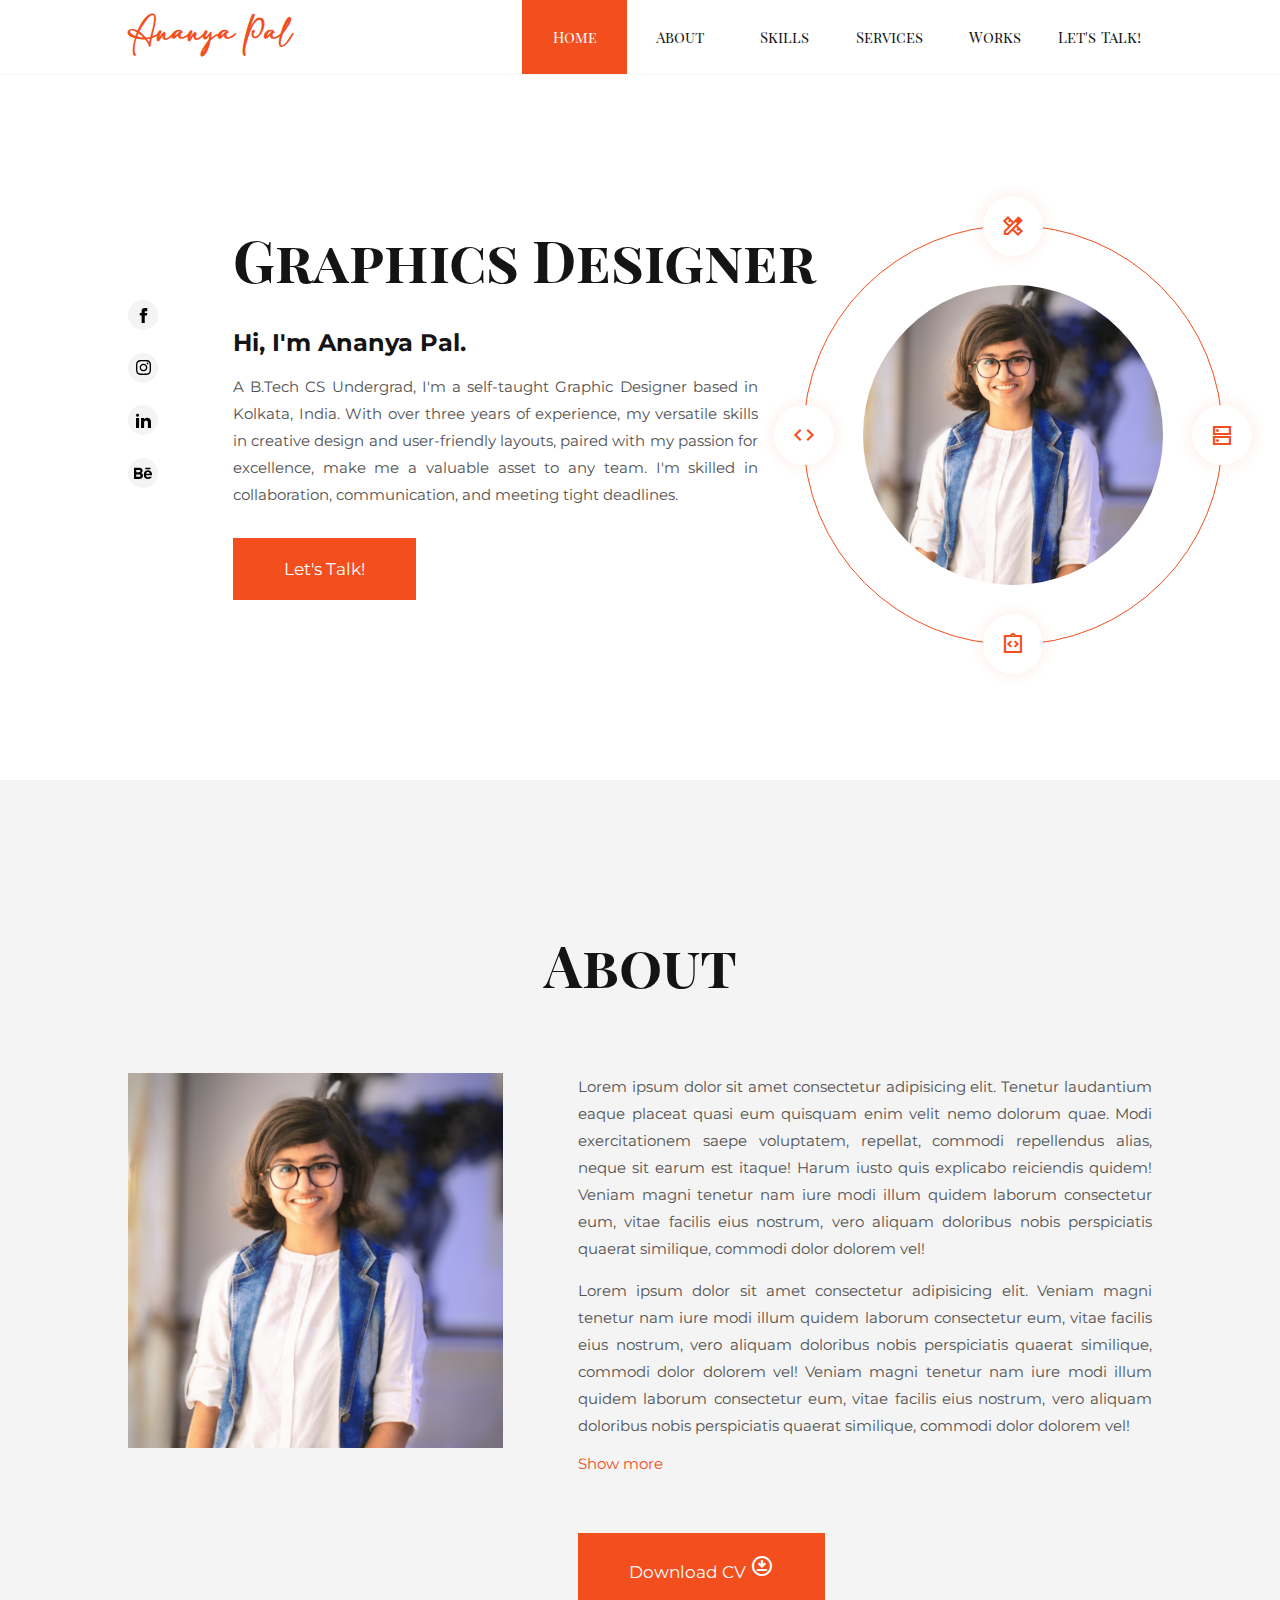
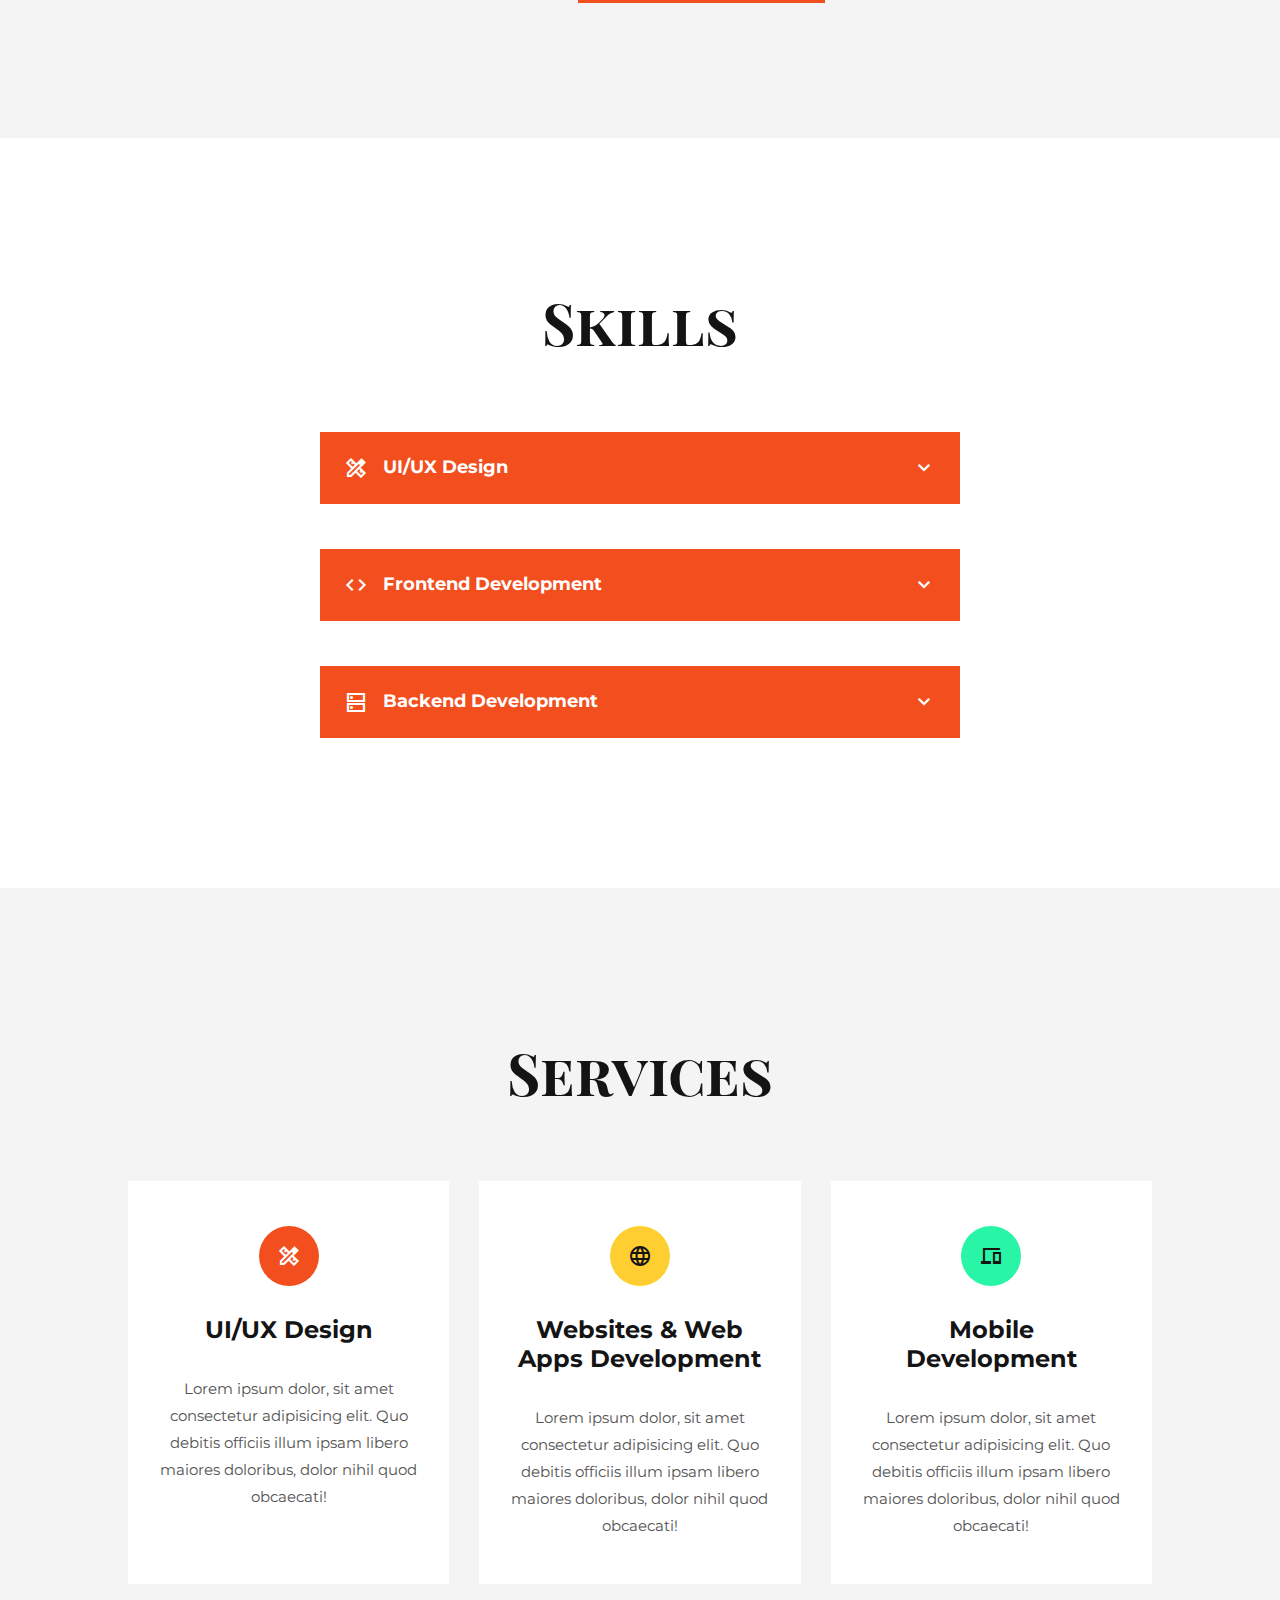
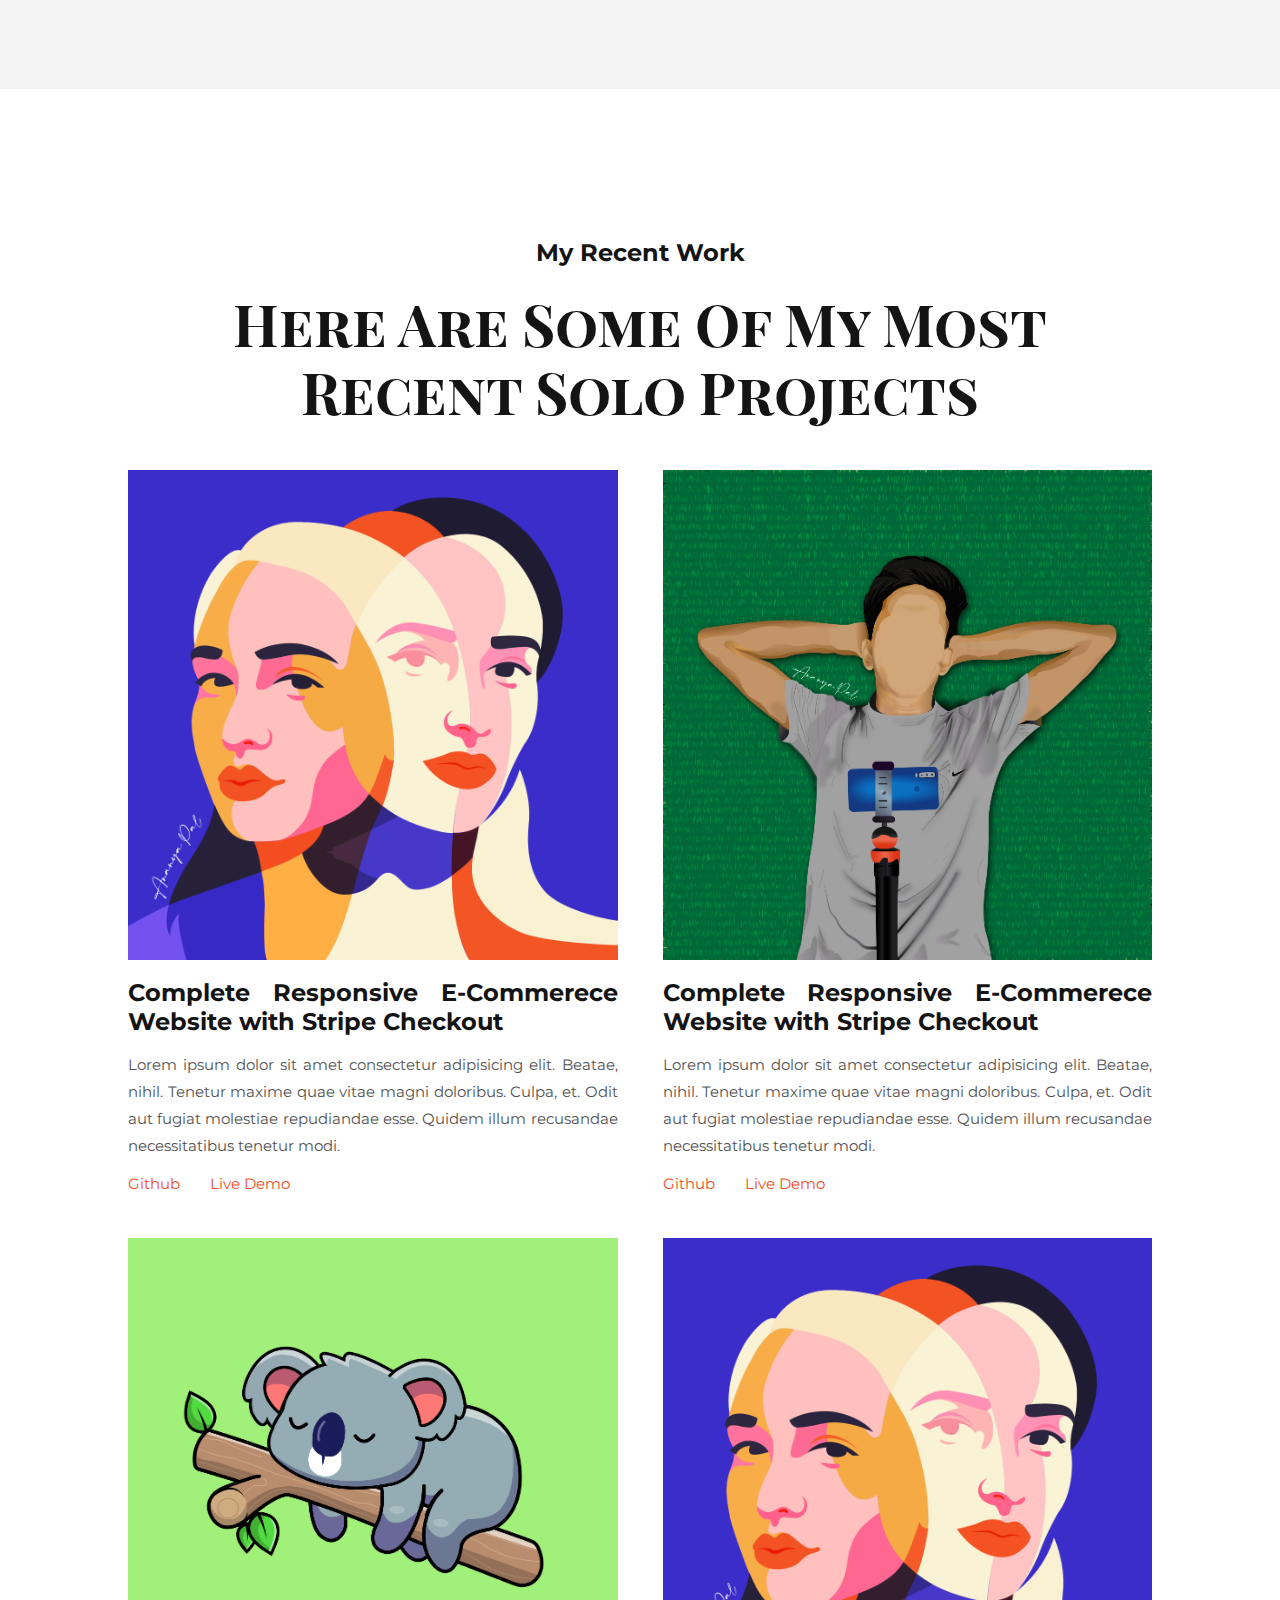
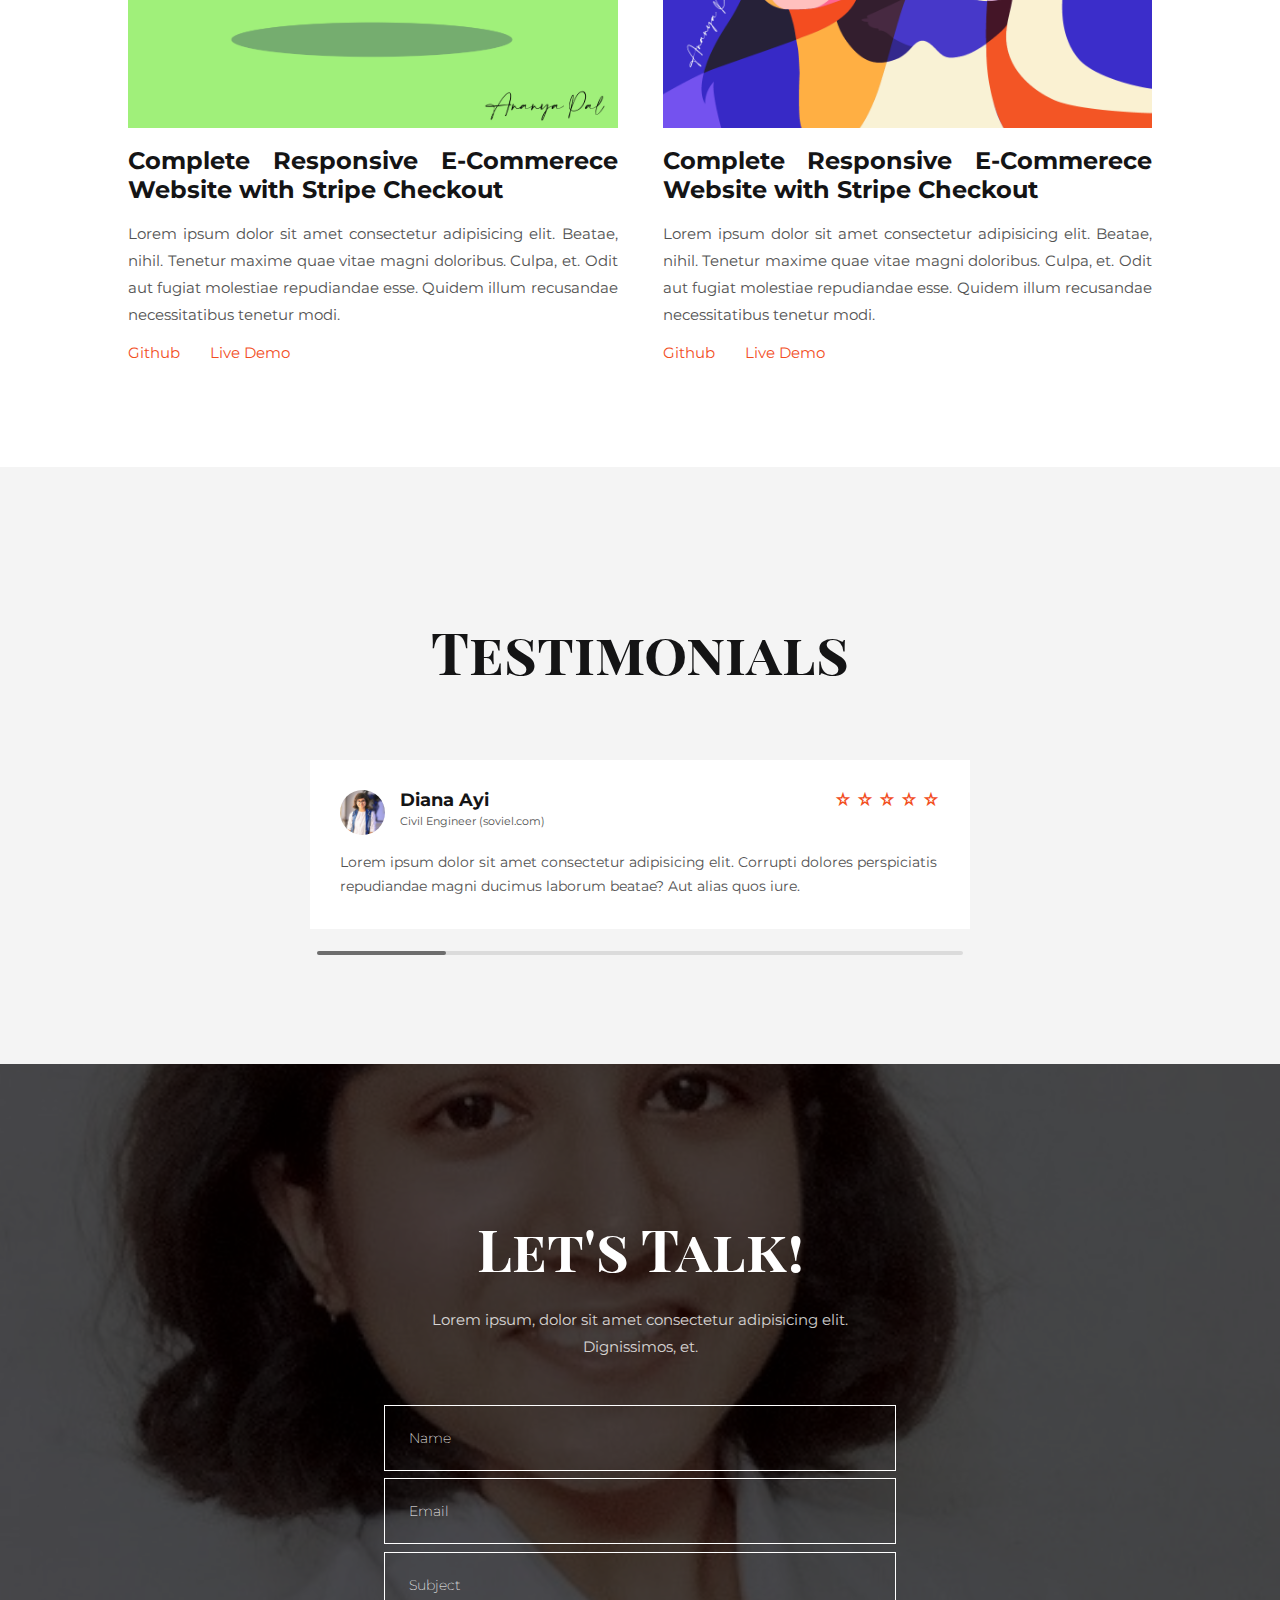
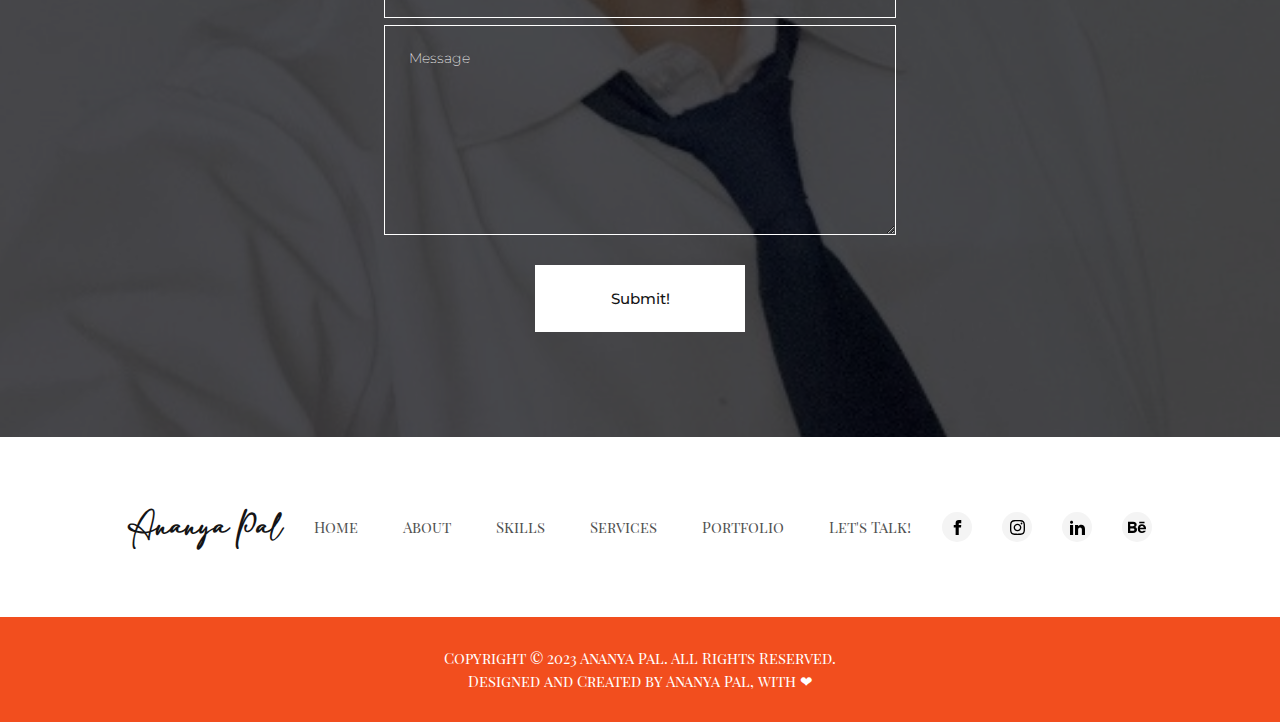
==== index.html @ 5e3df3e2 "GN!!" ====
<!DOCTYPE html>
<html lang="en">
<head>

    <!-- ICONSCOUT CDN -->
    <link rel="stylesheet" href="https://unicons.iconscout.com/release-pro/v4.0.0/css/solid.css"> 

    <meta charset="UTF-8">
    <meta http-equiv="X-UA-Compatible" content="IE=edge">
    <meta name="viewport" content="width=device-width, initial-scale=1.0">
    <title>Ananya Pal - Portfolio</title>

    <!-- MATERIAL ICONS CDN -->
    <link rel="stylesheet" href="https://fonts.googleapis.com/css2?family=Material+Symbols+Sharp" />

    <!-- MONTSERRAT -->
    <link rel="preconnect" href="https://fonts.googleapis.com">
    <link rel="preconnect" href="https://fonts.gstatic.com" crossorigin>
    <link href="https://fonts.googleapis.com/css2?family=Montserrat:wght@100;200;300;400;500;600;700;800;900&family=Playfair+Display+SC:wght@400;700;900&display=swap" rel="stylesheet">

    <!-- STYLESHEET -->
    <link rel="stylesheet" href="./style.css">
    <!-- <link rel="stylesheet" href="./style1.css"> -->

    <!-- Favicons -->
    <link href="./images/AP_logo.png" rel="icon" type="image/x-icon">
    <!--<link rel="icon" href="/AP_logo.svg" type="image/svg+xml">-->
    <!--<link href="AP_logo.png" rel="apple-touch-icon">-->

    <!-- SWIPER JS -->
    <link rel="stylesheet"  href="https://cdn.jsdelivr.net/npm/swiper@9/swiper-bundle.min.css"/>
</head>
<body>
    


    <!-- ================ NAVBAR ================ -->
    <nav>
        <div class="container">
            <a href="#"><h3>Ananya Pal</h3>
                <!--<object data="./Asset 1-1.svg" width="300" height="55" class="logo"> </object>-->
            </a>
            <ul>
                <li><a href="#" class="active">Home</a></li>
                <li><a href="#about">About</a></li>
                <li><a href="#skills">Skills</a></li>
                <li><a href="#services">Services</a></li>
                <li><a href="#portfolio">Works</a></li>
                <li><a href="#contact">Let's Talk!</a></li>
            </ul>
            <button id="menu-btn"><span class="material-symbols-sharp">menu</span></button>
            <button id="close-btn"><span class="material-symbols-sharp">close</span></button>
        </div>
    </nav>
    <!-- ======= END OF NAVBAR ======= -->
    



    <!-- ======= LANDING ======= -->
    <section class="landing">
        <div class="container">
            <div class="socials">
                <a href="https://www.facebook.com/ananya.pal.98871" target="_blank">
                    <svg xmlns="http://www.w3.org/2000/svg" width="15" height="15" viewBox="0 0 24 24"><path d="M9 8h-3v4h3v12h5v-12h3.642l.358-4h-4v-1.667c0-.955.192-1.333 1.115-1.333h2.885v-5h-3.808c-3.596 0-5.192 1.583-5.192 4.615v3.385z"/></svg>
                </a>
                <a href="https://www.instagram.com/aww._.nanya/" target="_blank">
                    <svg xmlns="http://www.w3.org/2000/svg" width="15" height="15" viewBox="0 0 24 24"><path d="M12 2.163c3.204 0 3.584.012 4.85.07 3.252.148 4.771 1.691 4.919 4.919.058 1.265.069 1.645.069 4.849 0 3.205-.012 3.584-.069 4.849-.149 3.225-1.664 4.771-4.919 4.919-1.266.058-1.644.07-4.85.07-3.204 0-3.584-.012-4.849-.07-3.26-.149-4.771-1.699-4.919-4.92-.058-1.265-.07-1.644-.07-4.849 0-3.204.013-3.583.07-4.849.149-3.227 1.664-4.771 4.919-4.919 1.266-.057 1.645-.069 4.849-.069zm0-2.163c-3.259 0-3.667.014-4.947.072-4.358.2-6.78 2.618-6.98 6.98-.059 1.281-.073 1.689-.073 4.948 0 3.259.014 3.668.072 4.948.2 4.358 2.618 6.78 6.98 6.98 1.281.058 1.689.072 4.948.072 3.259 0 3.668-.014 4.948-.072 4.354-.2 6.782-2.618 6.979-6.98.059-1.28.073-1.689.073-4.948 0-3.259-.014-3.667-.072-4.947-.196-4.354-2.617-6.78-6.979-6.98-1.281-.059-1.69-.073-4.949-.073zm0 5.838c-3.403 0-6.162 2.759-6.162 6.162s2.759 6.163 6.162 6.163 6.162-2.759 6.162-6.163c0-3.403-2.759-6.162-6.162-6.162zm0 10.162c-2.209 0-4-1.79-4-4 0-2.209 1.791-4 4-4s4 1.791 4 4c0 2.21-1.791 4-4 4zm6.406-11.845c-.796 0-1.441.645-1.441 1.44s.645 1.44 1.441 1.44c.795 0 1.439-.645 1.439-1.44s-.644-1.44-1.439-1.44z"/></svg>
                </a>
                <a href="https://www.linkedin.com/in/ananya-pal-1206881b8/" target="_blank">
                    <svg xmlns="http://www.w3.org/2000/svg" width="15" height="15" viewBox="0 0 24 24"><path d="M4.98 3.5c0 1.381-1.11 2.5-2.48 2.5s-2.48-1.119-2.48-2.5c0-1.38 1.11-2.5 2.48-2.5s2.48 1.12 2.48 2.5zm.02 4.5h-5v16h5v-16zm7.982 0h-4.968v16h4.969v-8.399c0-4.67 6.029-5.052 6.029 0v8.399h4.988v-10.131c0-7.88-8.922-7.593-11.018-3.714v-2.155z"/></svg>
                </a>
                <a href="https://www.behance.net/ananyapal2002" target="_blank">
                    <svg xmlns="http://www.w3.org/2000/svg" width="18" height="18" viewBox="0 0 24 24"><path d="M22 7h-7v-2h7v2zm1.726 10c-.442 1.297-2.029 3-5.101 3-3.074 0-5.564-1.729-5.564-5.675 0-3.91 2.325-5.92 5.466-5.92 3.082 0 4.964 1.782 5.375 4.426.078.506.109 1.188.095 2.14h-8.027c.13 3.211 3.483 3.312 4.588 2.029h3.168zm-7.686-4h4.965c-.105-1.547-1.136-2.219-2.477-2.219-1.466 0-2.277.768-2.488 2.219zm-9.574 6.988h-6.466v-14.967h6.953c5.476.081 5.58 5.444 2.72 6.906 3.461 1.26 3.577 8.061-3.207 8.061zm-3.466-8.988h3.584c2.508 0 2.906-3-.312-3h-3.272v3zm3.391 3h-3.391v3.016h3.341c3.055 0 2.868-3.016.05-3.016z"/></svg>
                </a>
            </div>

            <div class="info">
                <h1>Graphics Designer</h1> 
                <h3>Hi, I'm Ananya Pal.</h3>
                <p>A B.Tech CS Undergrad, I'm a self-taught Graphic Designer based in Kolkata, India. With over three years of experience, my versatile skills in creative design and user-friendly layouts, paired with my passion for excellence, make me a valuable asset to any team. I'm skilled in collaboration, communication, and meeting tight deadlines.</p>
                <a href="#contact" class="btn btn-primary">Let's Talk!</a>
            </div>

            <div class="profile-area">
                <div class="outer-circle">
                    <span class="material-symbols-sharp">design_services</span>
                    <span class="material-symbols-sharp">dns</span>
                    <span class="material-symbols-sharp">code</span>
                    <span class="material-symbols-sharp">integration_instructions</span>
                </div>
                <div class="inner-circle">
                    <img src="./images/Ananya Pal.jpeg" alt="meow">
                </div>
            </div>
        </div>
    </section>
    <!-- ======================= END OF LANDING ======================= -->
    



<!-- ======= ABOUT ======= -->
<section class="about" id="about">
    <h1>About</h1>
    <div class="container">
        <div class="image">
            <img src="./images/Ananya Pal.jpeg" alt="">
        </div>
        <div class="info">
            <p>Lorem ipsum dolor sit amet consectetur adipisicing elit. Tenetur laudantium eaque placeat quasi eum quisquam enim velit nemo dolorum quae. Modi exercitationem saepe voluptatem, repellat, commodi repellendus alias, neque sit earum est itaque! Harum iusto quis explicabo reiciendis quidem! Veniam magni tenetur nam iure modi illum quidem laborum consectetur eum, vitae facilis eius nostrum, vero aliquam doloribus nobis perspiciatis quaerat similique, commodi dolor dolorem vel!</p>
            <p>Lorem ipsum dolor sit amet consectetur adipisicing elit. Veniam magni tenetur nam iure modi illum quidem laborum consectetur eum, vitae facilis eius nostrum, vero aliquam doloribus nobis perspiciatis quaerat similique, commodi dolor dolorem vel! Veniam magni tenetur nam iure modi illum quidem laborum consectetur eum, vitae facilis eius nostrum, vero aliquam doloribus nobis perspiciatis quaerat similique, commodi dolor dolorem vel!</p>
            <div class="read-more-content">
                <p>Lorem ipsum dolor sit amet consectetur adipisicing elit. Amet reprehenderit harum ab nisi quisquam pariatur veritatis cum illo minima corporis, tempora, itaque soluta! Consequuntur, quas placeat? Quia, ipsa voluptates dicta nihil deleniti minus odit! Accusamus necessitatibus atque libero eveniet. Nulla, magni dolore eligendi magnam aliquid at ut provident minus, esse aut reprehenderit praesentium, temporibus architecto excepturi neque. Voluptates perspiciatis illo voluptatum numquam provident magni quam adipisci maiores fugit est ex, nulla quis nesciunt ipsam placeat repellendus, voluptate commodi illum? Non ullam distinctio omnis ut reiciendis perferendis illum animi, tempore sint assumenda, modi obcaecati, sit sapiente explicabo corporis dolorem vitae porro!</p>
                <p>
                    Lorem ipsum dolor sit amet consectetur adipisicing elit. Natus vero dolore ullam nobis asperiores beatae facere temporibus amet magnam, vel voluptatibus facilis non quisquam doloremque aspernatur eos quo fugiat officia dolorem nulla, nihil aliquam perferendis. Officia laudantium repellendus cum temporibus!
                </p>
            </div>
            <a class="read-more">Show more</a>
            <a href="./Resume-Ananya-Pal as of 22.3.23.pdf" download class="btn btn-primary" >Download CV <span class="material-symbols-sharp">download_for_offline</span></a>
        </div>
    </div>
</section>
<!-- ================ END OF ABOUT ================ -->




<!-- ======= SKILLS ======= -->
<section class="skills" id="skills">
    <h1>Skills</h1>
    <div class="container">
        <div class="skill">
            <div class="head">
                <div class="left">
                    <span class="material-symbols-sharp">design_services</span>
                    <h4>UI/UX Design</h4>
                </div>
                <span class="material-symbols-sharp">expand_more</span>
            </div>

            <div class="items">
                <div class="item">
                    <h5>Figma</h5>
                    <div class="progress-area">
                        <div class="progress-bar">
                            <div class="progress"></div>
                        </div>
                        <h5>92%</h5>
                    </div>
                </div>
                <!-- END OF ITEM -->
                <div class="item">
                    <h5>Adobe XD</h5>
                    <div class="progress-area">
                        <div class="progress-bar">
                            <div class="progress"></div>
                        </div>
                        <h5>88%</h5>
                    </div>
                </div>
                <!-- END OF ITEM -->
                <div class="item">
                    <h5>Adobe After Effects</h5>
                    <div class="progress-area">
                        <div class="progress-bar">
                            <div class="progress"></div>
                        </div>
                        <h5>75%</h5>
                    </div>
                </div>
                <!-- END OF ITEM -->
            </div>
        </div>
        <!-- END OF SKILL -->


        <div class="skill">
            <div class="head">
                <div class="left">
                    <span class="material-symbols-sharp">code</span>
                    <h4>Frontend Development</h4>
                </div>
                <span class="material-symbols-sharp">expand_more</span>
            </div>

            <div class="items">
                <div class="item">
                    <h5>HTML</h5>
                    <div class="progress-area">
                        <div class="progress-bar">
                            <div class="progress"></div>
                        </div>
                        <h5>92%</h5>
                    </div>
                </div>
                <!-- END OF ITEM -->
                <div class="item">
                    <h5>CSS</h5>
                    <div class="progress-area">
                        <div class="progress-bar">
                            <div class="progress"></div>
                        </div>
                        <h5>88%</h5>
                    </div>
                </div>
                <!-- END OF ITEM -->
                <div class="item">
                    <h5>JavaScript</h5>
                    <div class="progress-area">
                        <div class="progress-bar">
                            <div class="progress"></div>
                        </div>
                        <h5>75%</h5>
                    </div>
                </div>
                <!-- END OF ITEM -->
                <div class="item">
                    <h5>Bootstrap</h5>
                    <div class="progress-area">
                        <div class="progress-bar">
                            <div class="progress"></div>
                        </div>
                        <h5>60%</h5>
                    </div>
                </div>
                <!-- END OF ITEM -->
            </div>
        </div>
        <!-- END OF SKILL -->


        <div class="skill">
            <div class="head">
                <div class="left">
                    <span class="material-symbols-sharp">dns</span>
                    <h4>Backend Development</h4>
                </div>
                <span class="material-symbols-sharp">expand_more</span>
            </div>

            <div class="items">
                <div class="item">
                    <h5>Java</h5>
                    <div class="progress-area">
                        <div class="progress-bar">
                            <div class="progress"></div>
                        </div>
                        <h5>92%</h5>
                    </div>
                </div>
                <!-- END OF ITEM -->
                <div class="item">
                    <h5>Python</h5>
                    <div class="progress-area">
                        <div class="progress-bar">
                            <div class="progress"></div>
                        </div>
                        <h5>88%</h5>
                    </div>
                </div>
                <!-- END OF ITEM -->
                <div class="item">
                    <h5>Node</h5>
                    <div class="progress-area">
                        <div class="progress-bar">
                            <div class="progress"></div>
                        </div>
                        <h5>75%</h5>
                    </div>
                </div>
                <!-- END OF ITEM -->
                <div class="item">
                    <h5>MySQL</h5>
                    <div class="progress-area">
                        <div class="progress-bar">
                            <div class="progress"></div>
                        </div>
                        <h5>60%</h5>
                    </div>
                </div>
                <!-- END OF ITEM -->
                <div class="item">
                    <h5>MongoDB</h5>
                    <div class="progress-area">
                        <div class="progress-bar">
                            <div class="progress"></div>
                        </div>
                        <h5>10%</h5>
                    </div>
                </div>
                <!-- END OF ITEM -->
            </div>
        </div>
        <!-- END OF SKILL -->
    </div>
</section>
<!-- ======= END OF SKILLS ======= -->




<!-- ======= SERVICES ======= -->
<section class="services" id="services">
    <h1>Services</h1>
    <div class="container">
        <div class="service">
            <span class="material-symbols-sharp">design_services</span>
            <h3>UI/UX Design</h3>
            <p>Lorem ipsum dolor, sit amet consectetur adipisicing elit. Quo debitis officiis illum ipsam libero maiores doloribus, dolor nihil quod obcaecati!</p>
        </div>
        <div class="service">
            <span class="material-symbols-sharp">language</span>
            <h3>Websites & Web Apps Development</h3>
            <p>Lorem ipsum dolor, sit amet consectetur adipisicing elit. Quo debitis officiis illum ipsam libero maiores doloribus, dolor nihil quod obcaecati!</p>
        </div>
        <div class="service">
            <span class="material-symbols-sharp">devices</span>
            <h3>Mobile Development</h3>
            <p>Lorem ipsum dolor, sit amet consectetur adipisicing elit. Quo debitis officiis illum ipsam libero maiores doloribus, dolor nihil quod obcaecati!</p>
        </div>
    </div>
</section>
<!-- ======= END OF SERVICES ======= -->




<!-- ======= PORTFOLIO ======= -->
<section class="recent-work" id="portfolio">
    <div class="container">
        <h3>My Recent Work</h3>
        <h1>Here Are Some Of My Most Recent Solo Projects</h1>
        <div class="projects">
            <div class="project">
                <div class="thumbnail">
                    <img src="./images/2 FACE-ANANYA PAL-20.2.23-01.png" alt="Perspective">
                </div>
                <h3>Complete Responsive E-Commerece Website with Stripe Checkout</h3>
                <p>Lorem ipsum dolor sit amet consectetur adipisicing elit. Beatae, nihil. Tenetur maxime quae vitae magni doloribus. Culpa, et. Odit aut fugiat molestiae repudiandae esse. Quidem illum recusandae necessitatibus tenetur modi.</p>
                <div class="action">
                    <a href="https://github.com" target="_blank">Github</a>
                    <a href="https://" target="_blank">Live Demo</a>
                </div>
            </div>
            <!-- END OF PROJECT -->

            <div class="project">
                <div class="thumbnail">
                    <img src="./images/Saptarshi-ANANYA PAL-01.png" alt="Saptarshi">
                </div>
                <h3>Complete Responsive E-Commerece Website with Stripe Checkout</h3>
                <p>Lorem ipsum dolor sit amet consectetur adipisicing elit. Beatae, nihil. Tenetur maxime quae vitae magni doloribus. Culpa, et. Odit aut fugiat molestiae repudiandae esse. Quidem illum recusandae necessitatibus tenetur modi.</p>
                <div class="action">
                    <a href="https://github.com" target="_blank">Github</a>
                    <a href="https://" target="_blank">Live Demo</a>
                </div>
            </div>
            <!-- END OF PROJECT -->

            <div class="project">
                <div class="thumbnail">
                    <img src="./images/Koala- 18.9.2021-01.png" alt="Koala">
                </div>
                <h3>Complete Responsive E-Commerece Website with Stripe Checkout</h3>
                <p>Lorem ipsum dolor sit amet consectetur adipisicing elit. Beatae, nihil. Tenetur maxime quae vitae magni doloribus. Culpa, et. Odit aut fugiat molestiae repudiandae esse. Quidem illum recusandae necessitatibus tenetur modi.</p>
                <div class="action">
                    <a href="https://github.com" target="_blank">Github</a>
                    <a href="https://" target="_blank">Live Demo</a>
                </div>
            </div>
            <!-- END OF PROJECT -->

            <div class="project">
                <div class="thumbnail">
                    <img src="./images/2 FACE-ANANYA PAL-20.2.23-01.png" alt="Perspective">
                </div>
                <h3>Complete Responsive E-Commerece Website with Stripe Checkout</h3>
                <p>Lorem ipsum dolor sit amet consectetur adipisicing elit. Beatae, nihil. Tenetur maxime quae vitae magni doloribus. Culpa, et. Odit aut fugiat molestiae repudiandae esse. Quidem illum recusandae necessitatibus tenetur modi.</p>
                <div class="action">
                    <a href="https://github.com" target="_blank">Github</a>
                    <a href="https://" target="_blank">Live Demo</a>
                </div>
            </div>
            <!-- END OF PROJECT -->

        </div>
    </div>
</section>
<!-- ======= END OF PORTFOLIO ======= -->




<!-- ======= TESTIMONIALS ======= -->
<section class="testimonials">
    <h1>Testimonials</h1>
    <div class="container swiper">
        <div class="carousel swiper-wrapper">
            <div class="testimonial swiper-slide">
                <div class="head">
                    <div class="profile-area">
                        <div class="avatar">
                            <img src="./Ananya Pal.jpeg" alt="">
                        </div>
                        <div class="info">
                            <h4>Diana Ayi</h4>
                            <small>Civil Engineer (soviel.com)</small>
                        </div>
                    </div>
                    <div class="stars">
                        <span class="material-symbols-sharp">star_rate</span>
                        <span class="material-symbols-sharp">star_rate</span>
                        <span class="material-symbols-sharp">star_rate</span>
                        <span class="material-symbols-sharp">star_rate</span>
                        <span class="material-symbols-sharp">star_rate</span>
                    </div>
                </div>
                <p>Lorem ipsum dolor sit amet consectetur adipisicing elit. Corrupti dolores perspiciatis repudiandae magni ducimus laborum beatae? Aut alias quos iure.</p>
            </div>
            <!-- END OF TESTIMONIAL-->

            <div class="testimonial swiper-slide">
                <div class="head">
                    <div class="profile-area">
                        <div class="avatar">
                            <img src="./ANANYA.jpg" alt="">
                        </div>
                        <div class="info">
                            <h4>Ahmed Ali</h4>
                            <small>Computer Engineer (soviel.com)</small>
                        </div>
                    </div>
                    <div class="stars">
                        <span class="material-symbols-sharp">star_rate</span>
                        <span class="material-symbols-sharp">star_rate</span>
                        <span class="material-symbols-sharp">star_rate</span>
                        <span class="material-symbols-sharp">star_rate</span>
                        <span class="material-symbols-sharp">star_rate</span>
                    </div>
                </div>
                <p>Lorem ipsum dolor sit amet consectetur adipisicing elit. Corrupti dolores perspiciatis repudiandae magni ducimus laborum beatae? Aut alias quos iure.</p>
            </div>
            <!-- END OF TESTIMONIAL-->

            <div class="testimonial swiper-slide">
                <div class="head">
                    <div class="profile-area">
                        <div class="avatar">
                            <img src="./Ananya Pal.jpeg" alt="">
                        </div>
                        <div class="info">
                            <h4>Steven R.</h4>
                            <small>Civil Engineer (soviel.com)</small>
                        </div>
                    </div>
                    <div class="stars">
                        <span class="material-symbols-sharp">star_rate</span>
                        <span class="material-symbols-sharp">star_rate</span>
                        <span class="material-symbols-sharp">star_rate</span>
                        <span class="material-symbols-sharp">star_rate</span>
                        <span class="material-symbols-sharp">star_rate</span>
                    </div>
                </div>
                <p>Lorem ipsum dolor sit amet consectetur adipisicing elit. Corrupti dolores perspiciatis repudiandae magni ducimus laborum beatae? Aut alias quos iure.</p>
            </div>
            <!-- END OF TESTIMONIAL-->

            <div class="testimonial swiper-slide">
                <div class="head">
                    <div class="profile-area">
                        <div class="avatar">
                            <img src="./ANANYA.jpg" alt="">
                        </div>
                        <div class="info">
                            <h4>Donald Trump</h4>
                            <small>CEO (freshsharp.com)</small>
                        </div>
                    </div>
                    <div class="stars">
                        <span class="material-symbols-sharp">star_rate</span>
                        <span class="material-symbols-sharp">star_rate</span>
                        <span class="material-symbols-sharp">star_rate</span>
                        <span class="material-symbols-sharp">star_rate</span>
                        <span class="material-symbols-sharp">star_rate</span>
                    </div>
                </div>
                <p>Lorem ipsum dolor sit amet consectetur adipisicing elit. Corrupti dolores perspiciatis repudiandae magni ducimus laborum beatae? Aut alias quos iure.</p>
            </div>
            <!-- END OF TESTIMONIAL-->

            <div class="testimonial swiper-slide">
                <div class="head">
                    <div class="profile-area">
                        <div class="avatar">
                            <img src="./Ananya Pal.jpeg" alt="">
                        </div>
                        <div class="info">
                            <h4>Majax H.</h4>
                            <small>Co-Founder (royalspice.com)</small>
                        </div>
                    </div>
                    <div class="stars">
                        <span class="material-symbols-sharp">star_rate</span>
                        <span class="material-symbols-sharp">star_rate</span>
                        <span class="material-symbols-sharp">star_rate</span>
                        <span class="material-symbols-sharp">star_rate</span>
                        <span class="material-symbols-sharp">star_rate</span>
                    </div>
                </div>
                <p>Lorem ipsum dolor sit amet consectetur adipisicing elit. Corrupti dolores perspiciatis repudiandae magni ducimus laborum beatae? Aut alias quos iure.</p>
            </div>
            <!-- END OF TESTIMONIAL-->
        </div>
        <!-- <div class="swiper-pagination"> </div> -->
        <div class="swiper-scrollbar">
            <div class="swiper-scrollbar-drag"></div>
        </div>
    </div>
</section>
<!-- ======= END OF TESTIMONIALS ======= -->




<!-- ======= CONTACTS ======= -->
<section class="contact" id="contact">
    <div class="overlay">
        <div class="container">
            <h1>Let's Talk!</h1>
            <p>Lorem ipsum, dolor sit amet consectetur adipisicing elit. Dignissimos, et.</p>
            <form action="https://formspree.io/f/xzbqkkke" method="POST">
                <input type="text" name="Name" placeholder="Name" required>
                <input type="email" name="Email" placeholder="Email" required>
                <input type="text" name="Subject" placeholder="Subject" required>
                <textarea name="Message" placeholder="Message" required></textarea>
                <input type="submit" value="Submit!" class="btn btn-primary">
            </form>
        </div>
    </div>
</section>
<!-- ======= END OF CONTACTS ======= -->




<!-- ======= FOOTER ======= -->
<footer>
    <div class="container">
        <a href="#"><h3>Ananya Pal</h3>
            <!--<object data="./Asset 1-1-1.svg" width="300" height="60"> </object>   -->
            <!--<img src="./Asset 1-1-1.png" width="400" height="80" alt="Ananya Pal">-->
        </a>
        <ul>
            <li><a href="#" class="active">Home</a></li>
            <li><a href="#about">About</a></li>
            <li><a href="#skills">Skills</a></li>
            <li><a href="#services">Services</a></li>
            <li><a href="#portfolio">Portfolio</a></li>
            <li><a href="#contact">Let's Talk!</a></li>
        </ul>
        <div class="socials">
            <a href="https://www.facebook.com/ananya.pal.98871" target="_blank">
                <svg xmlns="http://www.w3.org/2000/svg" width="15" height="15" viewBox="0 0 24 24"><path d="M9 8h-3v4h3v12h5v-12h3.642l.358-4h-4v-1.667c0-.955.192-1.333 1.115-1.333h2.885v-5h-3.808c-3.596 0-5.192 1.583-5.192 4.615v3.385z"/></svg>
            </a>
            <a href="https://www.instagram.com/aww._.nanya/" target="_blank">
                <svg xmlns="http://www.w3.org/2000/svg" width="15" height="15" viewBox="0 0 24 24"><path d="M12 2.163c3.204 0 3.584.012 4.85.07 3.252.148 4.771 1.691 4.919 4.919.058 1.265.069 1.645.069 4.849 0 3.205-.012 3.584-.069 4.849-.149 3.225-1.664 4.771-4.919 4.919-1.266.058-1.644.07-4.85.07-3.204 0-3.584-.012-4.849-.07-3.26-.149-4.771-1.699-4.919-4.92-.058-1.265-.07-1.644-.07-4.849 0-3.204.013-3.583.07-4.849.149-3.227 1.664-4.771 4.919-4.919 1.266-.057 1.645-.069 4.849-.069zm0-2.163c-3.259 0-3.667.014-4.947.072-4.358.2-6.78 2.618-6.98 6.98-.059 1.281-.073 1.689-.073 4.948 0 3.259.014 3.668.072 4.948.2 4.358 2.618 6.78 6.98 6.98 1.281.058 1.689.072 4.948.072 3.259 0 3.668-.014 4.948-.072 4.354-.2 6.782-2.618 6.979-6.98.059-1.28.073-1.689.073-4.948 0-3.259-.014-3.667-.072-4.947-.196-4.354-2.617-6.78-6.979-6.98-1.281-.059-1.69-.073-4.949-.073zm0 5.838c-3.403 0-6.162 2.759-6.162 6.162s2.759 6.163 6.162 6.163 6.162-2.759 6.162-6.163c0-3.403-2.759-6.162-6.162-6.162zm0 10.162c-2.209 0-4-1.79-4-4 0-2.209 1.791-4 4-4s4 1.791 4 4c0 2.21-1.791 4-4 4zm6.406-11.845c-.796 0-1.441.645-1.441 1.44s.645 1.44 1.441 1.44c.795 0 1.439-.645 1.439-1.44s-.644-1.44-1.439-1.44z"/></svg>
            </a>
            <a href="https://www.linkedin.com/in/ananya-pal-1206881b8/" target="_blank">
                <svg xmlns="http://www.w3.org/2000/svg" width="15" height="15" viewBox="0 0 24 24"><path d="M4.98 3.5c0 1.381-1.11 2.5-2.48 2.5s-2.48-1.119-2.48-2.5c0-1.38 1.11-2.5 2.48-2.5s2.48 1.12 2.48 2.5zm.02 4.5h-5v16h5v-16zm7.982 0h-4.968v16h4.969v-8.399c0-4.67 6.029-5.052 6.029 0v8.399h4.988v-10.131c0-7.88-8.922-7.593-11.018-3.714v-2.155z"/></svg>
            </a>
            <a href="https://www.behance.net/ananyapal2002" target="_blank">
                <svg xmlns="http://www.w3.org/2000/svg" width="18" height="18" viewBox="0 0 24 24"><path d="M22 7h-7v-2h7v2zm1.726 10c-.442 1.297-2.029 3-5.101 3-3.074 0-5.564-1.729-5.564-5.675 0-3.91 2.325-5.92 5.466-5.92 3.082 0 4.964 1.782 5.375 4.426.078.506.109 1.188.095 2.14h-8.027c.13 3.211 3.483 3.312 4.588 2.029h3.168zm-7.686-4h4.965c-.105-1.547-1.136-2.219-2.477-2.219-1.466 0-2.277.768-2.488 2.219zm-9.574 6.988h-6.466v-14.967h6.953c5.476.081 5.58 5.444 2.72 6.906 3.461 1.26 3.577 8.061-3.207 8.061zm-3.466-8.988h3.584c2.508 0 2.906-3-.312-3h-3.272v3zm3.391 3h-3.391v3.016h3.341c3.055 0 2.868-3.016.05-3.016z"/></svg>
            </a>
        </div>
    </div>
    <div class="copyright">
        Copyright &copy; 2023 Ananya Pal. All Rights Reserved.<br>Designed and Created by Ananya Pal, with ❤
    </div>
</footer>
<!-- ======= END OF FOOTER ======= -->


<!-- ======= END OF NAVBAR ======= -->
<!-- ======= SWIPER JS ======= -->
    <script src="https://cdn.jsdelivr.net/npm/swiper@9/swiper-bundle.min.js"></script>
    <script src="./main.js"></script>
</body>
</html>
---- style.css ----
/* ROOT VARIABLES */
:root {
    --color-white: #fff;
    --color-light: #f4f4f4;
    --color-dark: #525252;
    --color-black: #141415;
    --color-primary: #f24e1e;
    --color-primary-light: hsl(14, 89%, 53%, 12%);
    --color-success: #29f5a6;
    --color-warning: #ffce31;

    --transition: all 300ms ease;
}

* {
    margin: 0;
    padding: 0;
    outline: 0;
    border: 0;
    box-sizing: border-box;
    list-style: none;
    text-decoration: none;
}

::-webkit-scrollbar {
    width: 10px;
    background: var(--color-primary-light);
}

::-webkit-scrollbar-thumb {
    background: var(--color-primary);
}
html {
    font-size: 15px;
    scroll-behavior: smooth;
}

body {
    background: var(--color-white);
    font-family: 'Montserrat', sans-serif;
    color: var(--color-dark);
    max-width: 100vw;
}

h1, 
h2, 
h3, 
h4, 
h5, 
h6 {
    color: var(--color-black);
    line-height: 1.2;
}

h1 {
    font-family: 'Playfair Display SC', serif;
    font-size: 3.8rem;
}

h2 {
    font-size: 2.6rem;
}

h3 {
    font-size: 1.6rem;
}

h4 {
    font-size: 1.2rem;
}

h5 {
    font-size: 0.86rem;
}

p {
    line-height: 1.8;
}

@font-face {    
    src: url(fonts/adelia.ttf);
    font-family: 'hw';

}

.container {
    width: 80%;
    margin: 0 auto;
}

section {
    padding: 10rem 0 7rem;
    max-width: 100vw;
    overflow-x: hidden;
}

section h1 {
    text-align: center;
    display: block;
    margin-bottom: 5rem;
}

img {
    width: 100%;
}

.btn {
    padding: 1.4rem 3.4rem;
    font-size: 1.1rem;
    color: var(--color-black);
    background: var(--color-light);
    display: inline-block;
    margin: 2rem 0;
    transition: var(--transition);
}

.btn-hover {
    box-shadow: 0 2rem 2rem var(--color-primary-light);
}

.btn-primary {
    background: var(--color-primary);
    color: var(--color-white);
}



/* ================= NAVBAR ================= */
nav {
    font-family: 'Playfair Display SC', serif;
    font-size: 1rem;
    width: 100%;
    height: 5rem;
    background: var(--color-white);
    display: flex;
    align-items: center;
    justify-content: center;
    position: fixed;
    top: 0;
    z-index: 2;
    border-bottom: 1px solid var(--color-light);
}

nav.show-box-shadow {
    box-shadow: 0 0.6rem 1rem var(--color-primary-light);
    border: none;
}

nav .container {
    display: flex;
    justify-content: space-between;
    align-items: center;
    height: 100%;
}

nav button {
    display: none;
}

nav h3 {
    font-family: 'hw';
    color: var(--color-primary);
    font-size: 1.4rem; 
    margin-top: -0.4rem;   
}

/*
nav object {
    margin-top: 0rem;
    cursor: pointer;
}*/

nav ul {
    display: flex;
    height: 100%;
    word-spacing: 1.6px;
}

nav .container ul li a{
    height: 100%;
    width: 7rem;
    display: flex;
    justify-content: center;
    align-items: center;
    color: var(--color-black);
    position: relative;
    transition: var(--transition);
}

nav .container ul li a:hover {
    color: var(--color-primary);
}

nav .container ul li a.active {
    background: var(--color-primary);
    color: var(--color-white);
}



/* -------------- LANDING SECTION -------------- */
section.landing {
    display: grid;
    place-items: center;
    position: relative;
    top: 5rem;
    padding-bottom: 14rem;
}

section.landing .container {
    display: grid;
    grid-template-columns: 5rem auto 30rem;
    gap: 2rem;
    text-align: justify;
}

section.landing .socials {
    display: flex;
    flex-direction: column;
    gap: 1.5rem;
    margin-top: 5rem;
}

section.landing .socials a {
    font-size: 1.1rem;
    background: var(--color-light);
    color: var(--color-dark);
    padding: 0.3rem;
    border-radius: 50%;
    height: 2rem;
    width: 2rem;
    display: flex;
    justify-content: center;
    align-items: center;
    transition: var(--transition);
}

section.landing .socials a:hover {
    background: var(--color-primary);
    color: var(--color-white);
}

section.landing h1  {
    text-align: left;
    margin: 0;
    margin-right: -5rem;
}

section.landing h3  {
    margin: 2.4rem 0 1rem;
}

section.landing .info p  {
    width: 35rem;
}

section.landing .profile-area {
    display: flex;
    justify-content: center;
    align-items: center;
}

section.landing .profile-area .outer-circle {
    width: 28rem;
    height: 28rem;
    border: 1px solid var(--color-primary);
    border-radius: 50%;
    position: relative;
    animation: move 30s linear infinite;
}

@keyframes move {
    to {
        transform: rotate(360deg);
    }
}
section.landing .profile-area .outer-circle span {
    display: block;
    width: 4rem;
    height: 4rem;
    border-radius: 50%;
    position: absolute;
    background: var(--color-white);
    color: var(--color-primary);
    display: flex;
    justify-content: center;
    align-items: center;
    box-shadow: 0 0 1rem var(--color-primary-light);
}

section.landing .profile-area .outer-circle span:nth-child(1) {
    left: calc(50% - 2rem);
    top: -2rem;
}

section.landing .profile-area .outer-circle span:nth-child(2) {
    right: -2rem;
    top: calc(50% - 2rem);
}

section.landing .profile-area .outer-circle span:nth-child(3) {
    left: -2rem;
    top: calc(50% - 2rem);
}

section.landing .profile-area .outer-circle span:nth-child(4) {
    bottom: -2rem;
    left: calc(50% - 2rem);
}

section.landing .profile-area .inner-circle {
    position: absolute;
    width: 20rem;
    height: 20rem;
    border-radius: 50%;
    overflow: hidden;
}



/* ============= ABOUT ============= */
section.about {
    background: var(--color-light);
}

section.about .container {
    display: grid;
    grid-template-columns: 25rem auto;
    gap: 5rem;
    text-align: justify;
}

section.about p {
    margin-bottom: 1rem;
}

section.about .container .read-more-content {
    display: none;
}

/* toggle read more content using JS */
section.about .container .read-more-content.show-content {
    display: block;
}

section.about .container .read-more {
    display: block;
    margin: 1rem 0 2rem;
    color: var(--color-primary);
    cursor: pointer;
}

section.about .container .read-more-hover {
    text-decoration: underline;
}

/*
section.about .btn {
    border: 10px var(--color-primary);
    border-radius: 5p;
    background: var(--color-white);
    color: var(--color-primary);
}

section.about .btn:hover {
    background: var(--color-primary);
    cursor: pointer;
    color: var(--color-white);
}*/



/* ============= SKILLS ============= */
section.skills .container {
    width: 50%;
}

section.skills .skill {
    margin-bottom: 3rem;
}

section.skills .skill .head {
    background: var(--color-primary);
    display: flex;
    justify-content: space-between;
    align-items: center;
    color: var(--color-white);
    padding: 1.6rem;
    cursor: pointer;
}

section.skills .skill .head h4 {
    color: var(--color-white);
}

section.skills .skill .head .left {
    display: flex;
    align-items: center;
    gap: 1rem;
}

section.skills .skill .items {
    display: none;
}

/* for JS show/hide items */
section.skills .container .skill .items.show-items {
    display: block;
}

section.skills .skill .item {
    display: flex;
    flex-direction: column;
    align-items: start;
    gap: 1rem;
    padding: 1.6rem;
    background: var(--color-light);
    margin-bottom: 0.3rem;
    transition: var(--transition);
}

section.skills .skill .item:hover {
    background: var(--color-white);
}

section.skills .skill .progress-area {
    width: 100%;
    display: flex;
    align-items: center;
    gap: 1rem;
}

section.skills .item .progress-bar {
    width: 100%;
    height: 1rem;
    background: var(--color-primary-light);
}

section.skills .item .progress-bar .progress {
    height: 100%;
    width: 92%;
    background: var(--color-primary);
}

section.skills .item:nth-child(2) .progress-bar .progress {
    width: 88%;
}

section.skills .item:nth-child(3) .progress-bar .progress {
    width: 75%;
}

section.skills .item:nth-child(4) .progress-bar .progress {
    width: 60%;
}

section.skills .item:nth-child(5) .progress-bar .progress {
    width: 10%;
}



/* ============= SERVICES ============= */
section.services {
    background: var(--color-light);
}

section.services .container {
    display: grid;
    grid-template-columns: repeat(3, 1fr);
    gap: 2rem;
}

section.services .container .service {
    background: var(--color-white);
    padding: 3rem 2rem;
    text-align: center;
    display: flex;
    flex-direction: column;
    gap: 2rem;
    cursor: default;
    transition: var(--transition)
}

section.services .container .service:hover {
    box-shadow: 0 3rem 3rem var(--color-primary-light);
}

section.services .container .service span {
    background: var(--color-primary);
    width: 4rem;
    height: 4rem;
    margin: 0 auto;
    display: flex;
    align-items: center;
    justify-content: center;
    border-radius: 50%;
    color: var(--color-white);
}

section.services .container .service:nth-child(2) span {
    color: var(--color-black);
    background: var(--color-warning);
}

section.services .container .service:nth-child(3) span {
    color: var(--color-black);
    background: var(--color-success);
}



/* ============= PORTFOLIO ============= */
section.recent-work h1 {
    text-align: center;
    margin: 1.5rem 0 3rem;
    width: 65%;
}

section.recent-work .container h1 {
    width: 80vw;
    text-align: center;
    margin: 1.4rem 0 3rem;
}

section.recent-work h3, 
section.recent-work .container h3 {
    text-align: center;
}

section.recent-work .projects {
    display: grid;
    grid-template-columns: 1fr 1fr;
    gap: 3rem;
}

section.recent-work .projects .project {
    display: flex;
    flex-direction: column;
    gap: 1rem;
}

section.recent-work .projects .project h3,
section.recent-work .projects .project p {
    text-align: justify;
}

section.recent-work .projects .project .action {
    display: flex;
    gap: 2rem;
}

section.recent-work .projects .project .action a {
    color: var(--color-primary);
}

section.recent-work .projects .project .action a:hover {
    text-decoration: underline;
}



/* ============= TESTIMONIALS ============= */
section.testimonials {
    background: var(--color-light);
}

section.testimonials .container {
    width: 44rem;
}

section.testimonials .carousel {
    display: flex;
    align-items: center;
}

section.testimonials .testimonial {
    background: var(--color-white);
    padding: 2rem;
    display: flex;
    flex-direction: column;
    gap: 1rem;
    font-size: 0.9rem;
    margin-bottom: 2rem;
    cursor: pointer;
}

section.testimonials .testimonial .head {
    display: flex;
    justify-content: space-between;
    align-items: flex-start;
}

section.testimonials .testimonial .head .profile-area {
    display: flex;
    gap: 1rem;
}

section.testimonials .testimonial .head .profile-area .avatar {
    width: 3rem;
    height: 3rem;
    border-radius: 50%;
    overflow: hidden;
}

section.testimonials .testimonial .head .stars {
    color: var(--color-primary);
}

section.testimonials .testimonial .head .stars span {
    font-size: 1.2rem;
}



/* ============= CONTACTS ============= */
section.contact {
    background: url("./images/ANANYA.jpg") no-repeat center center/cover;
    padding: 0;
    max-width: 100vw;
}

section.contact .overlay {
    width: 100%;
    height: 100%;
    background: rgba(0, 0, 0, 0.7);
    padding: 10rem 0 7rem;
}

section.contact .container {
    width: 40%;
}

section.contact .container h1 {
    margin: 0;
    margin-bottom: 1.6rem;
    color: var(--color-white);
}

section.contact .container p {
    text-align: center;
    color: var(--color-white);
    opacity: 0.8;
    margin-top: 0.5rem;
}

section.contact form {
    margin-top: 3rem;
}

section.contact form input,
section.contact form textarea {
    font-family: 'Montserrat', sans-serif;
    font-weight: 200;
    font-size: 0.9rem;
    display: block;
    width: 100%;
    margin: 0.5rem 0;
    padding: 1.6rem;
    border: 1px solid var(--color-white);
    background: transparent;
    color: var(--color-white);
    transition: var(--transition);
}

section.contact form textarea {
    height: 14rem;
}

section.contact form input:focus,
section.contact form textarea:focus {
    background: var(--color-white);
    color: var(--color-black);
} 

section.contact form input::placeholder,
section.contact form textarea::placeholder {
    color: var(--color-white);
}

section.contact form .btn {
    font-weight: 500;
    font-size: 1rem;
    width: 14rem;
    border: none;
    background: var(--color-white);
    color: var(--color-black);
    margin: 2rem auto 0;
}

section.contact form .btn:hover {
    background: var(--color-primary);
    cursor: pointer;
    color: var(--color-white);
}



/* ============= FOOTER ============= */
footer {
    padding-top: 5rem;
}

footer .container {
    display: flex;
    align-items: center;
    justify-content: space-between;
}

footer .container h3 {
    font-family: 'hw';
    font-size: 1.3rem;
}

footer .container ul {
    font-family: 'Playfair Display SC', serif;
    display: flex;
    gap: 3rem;
}

footer .container ul a {
    color: var(--color-dark);
    transform: var(--transition);
}

footer .container ul a:hover {
    color: var(--color-primary);
}

footer .container .socials {
    display: flex;
    gap: 2rem;
}

footer .container .socials a {
    background: var(--color-light);
    color: var(--color-dark);
    padding: 0.3rem;
    border-radius: 50%;
    height: 2rem;
    width: 2rem;
    display: flex;
    justify-content: center;
    align-items: center;
    transition: var(--transition);
}

footer .container .socials a:hover {
    background: var(--color-primary);
    color: var(--color-white);
}

footer .copyright {
    font-family: 'Playfair Display SC', serif;
    background: var(--color-primary);
    color: var(--color-white);
    text-align: center;
    margin-top: 5rem;
    padding: 2rem 0;
    font-size: 1rem;
    line-height: 1.5rem;
}



/* ============= MEDIA QUERIES (PHONES) ============= */
@media screen and (max-width: 600px) {
    h1 {
        font-size: 2.5rem;
    }
    h2 {
        font-size: 1.8rem;
    }
    h3 {
        font-size: 1.2rem;
    }
    h4 {
        font-size: 1rem;
    }   
    h5 {
        font-size: 0.68rem;
    }
    .container {
        width: 94%;
    }

    /* ============= NAV BAR ============= */
    nav h3 {
        margin-left: 1.2rem;
        font-size: 1.2rem;
        /*text-shadow: 0.5px 0.5px var(--color-primary); */
    }
    nav .container {
        width: 100%;
    }
    nav ul {
        position: fixed;
        top: 0;
        flex-direction: column;
        z-index: 3;
        width: 16rem;
        height: 100vh;
        background: var(--color-white);
        box-shadow: 1rem 0 2rem var(--color-primary-light);
        display: none;
    }
    nav ul li {
        height: 4.6rem;
        width: 100%;
    }
    nav .container ul li a {
        width: 100%;
        justify-content: start;
        padding-left: 2rem;
    }
    nav .container ul li a:hover {
        padding-left: 3rem;
    }
    nav button {
        display: inline-block;
        cursor: pointer;
        background: transparent;
        color: var(--color-black);
        margin-right: 1rem;
    }
    nav button#close-btn {
        display: none;
    }


    /* ============= LANDING ============= */
    section.landing {
        margin-top: 0;
        padding-bottom: 5rem;
        max-width: 100dvw;
        overflow-x: hidden;
    }
    section.landing .container {
        grid-template-columns: 1fr;
        grid-template-rows: 20% 50%;
        text-align: center;
        row-gap: 6rem;
    }
    section.landing h1  {
        text-align: center;
        margin: 0;
        margin-top: 1.5rem;
    }
    section.landing .container .socials {
        display: none;
    }
    section.landing .container .info {
        width: 90%;
        margin: 0 auto;
        text-align: center;
    }
    section.landing .container .info .h1 {
        text-align: center;
    }
    section.landing .container .info p {
        margin: 0 auto;
        width: 92%;
        text-align: center;
    }
    section.landing .container .profile-area {
        grid-row: 1;
        width: 94%;
        margin: 0 auto;
    }
    section.landing .container .outer-circle {
        width: 19rem;
        height: 19rem;
    }
    section.landing .container .inner-circle {
        width: 13rem;
        height: 13rem;
    }
    section.landing .container .outer-circle span{
        width: 3rem;
        height: 3rem;
    }
    section.landing .profile-area .outer-circle span:nth-child(1) {
        left: calc(50% - 1.5rem);
        top: -1.5rem;
    }    
    section.landing .profile-area .outer-circle span:nth-child(2) {
        right: -1.5rem;
        top: calc(50% - 1.5rem);
    }    
    section.landing .profile-area .outer-circle span:nth-child(3) {
        left: -1.5rem;
        top: calc(50% - 1.5rem);
    }    
    section.landing .profile-area .outer-circle span:nth-child(4) {
        bottom: -1.5rem;
        left: calc(50% - 1.5rem);
    }


    /* ============= ABOUT ============= */
    section.about .container {
        margin-top: -2rem;
        grid-template-columns: 1fr;
        gap: 1rem;
        text-align: center;
    }


    /* ============= SKILLS ============= */
    section.skills .container {
        margin-top: -2rem;
        width: 94%;
    }


    /* ============= SERVICES ============= */
    section.services .container {
        margin-top: -2rem;
        grid-template-columns: 1fr;
    }


    /* ============= PORTFOLIO ============= */
    section.recent-work .container .projects {
        align-items: center;
        grid-template-columns: 1fr;
    }
    section.recent-work .container h1 {
        width: 94vw;
        text-align: center;
        margin: 1.4rem 0 2rem;
    }
    section.recent-work .container h3 {
        text-align: center;
    }


    /* ============= TESTIMONIALS ============= */
    section.testimonials .container {
        grid-template-columns: 1fr;
        width: 94vw;
    }
    section.testimonials h1 {
        margin-bottom: 2.5rem;
    }
    section.testimonials .container .testimonial .head .stars span {
        font-size: 0.8rem;
    }


    /* ============= CONTACTS ============= */
    section.contact .container {
        width: 94vw;
    }
    section.contact .container h1 {
        margin-bottom: 1.2rem;
    }
    section.contact .container p {
        width: 80vw;
        margin: 0.5rem auto 0;
    }


    /* ============= FOOTER ============= */
    footer .container {
        flex-direction: column;
        gap: 3rem;
    }
    footer .container h3 {
        font-family: 'hw';
        font-size: 1.2rem;
        margin: 0 0 -0.5rem;
    }
    footer .container ul {
        flex-direction: column;
        text-align: center;
        gap: 1.4rem;
    }
    footer .copyright {
        margin-top: 4rem;
        font-size: 0.8rem;
        line-height: 1.2rem;
    }
}
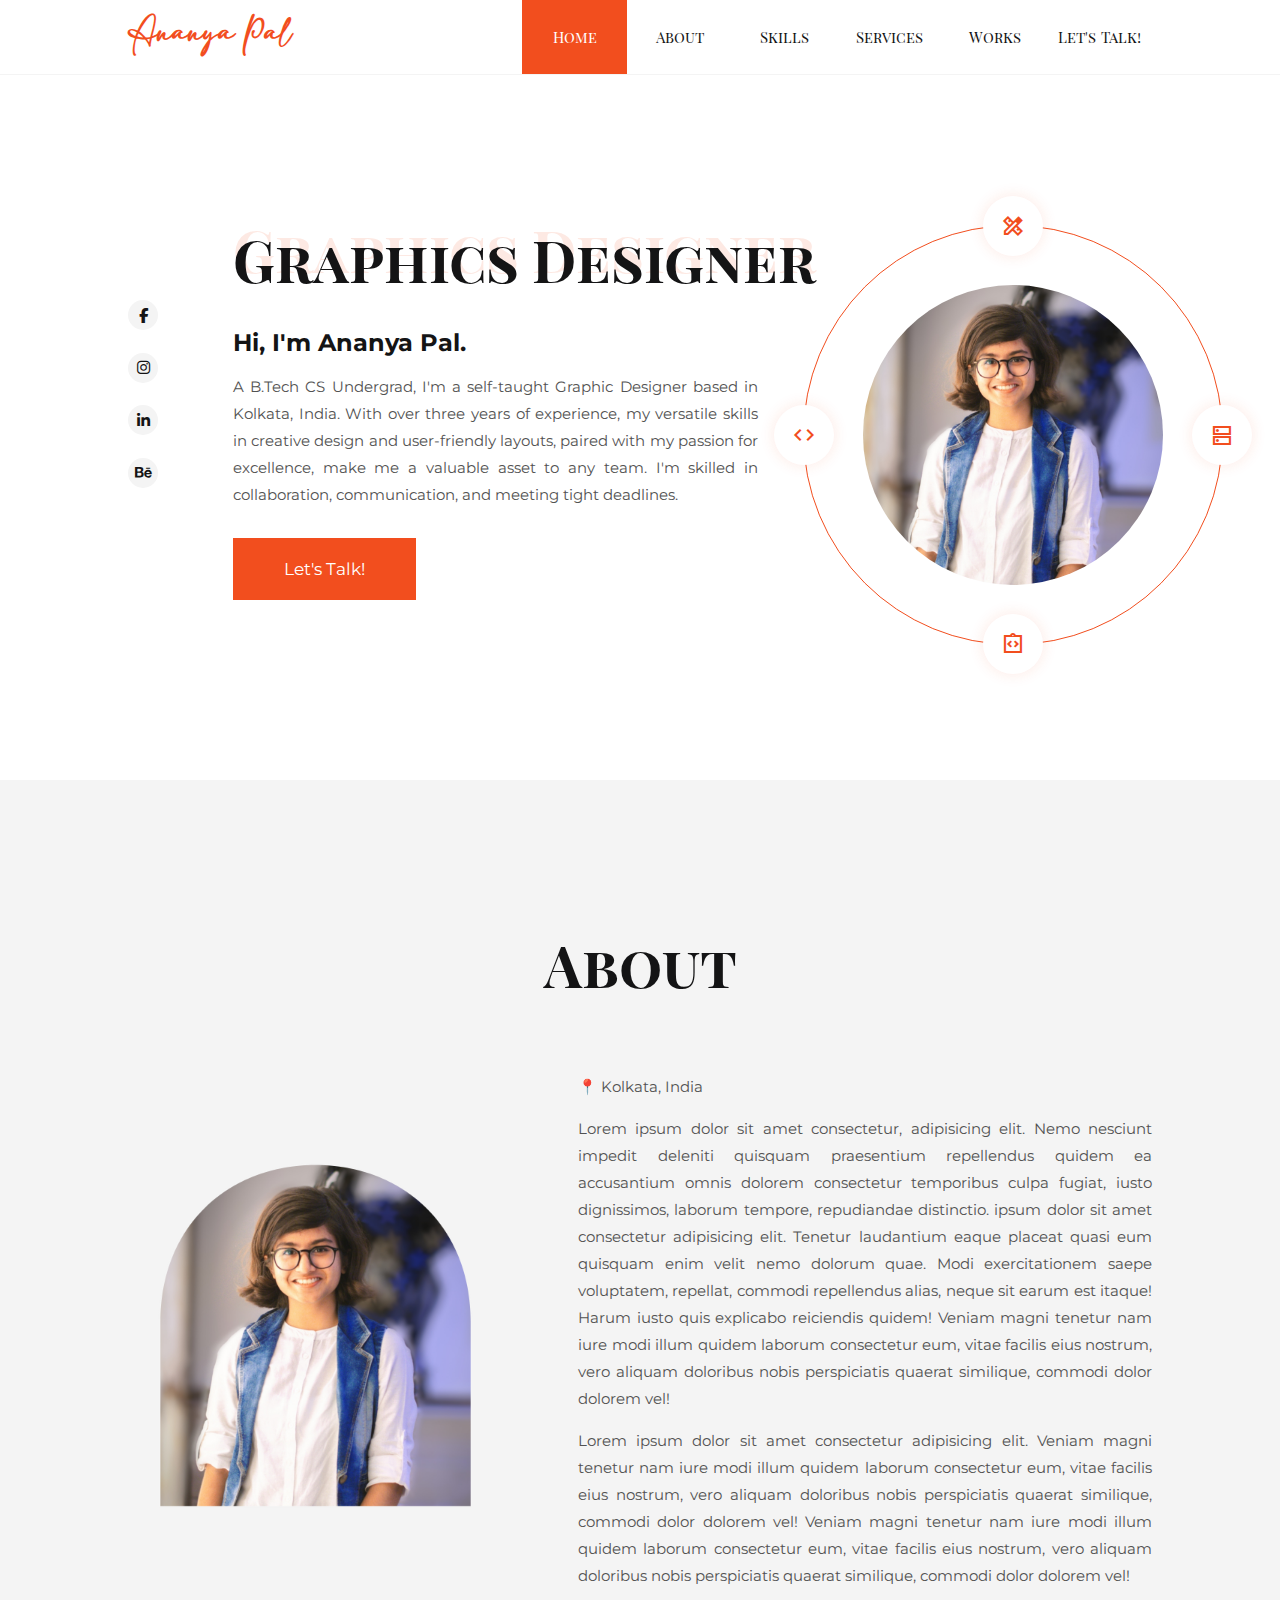
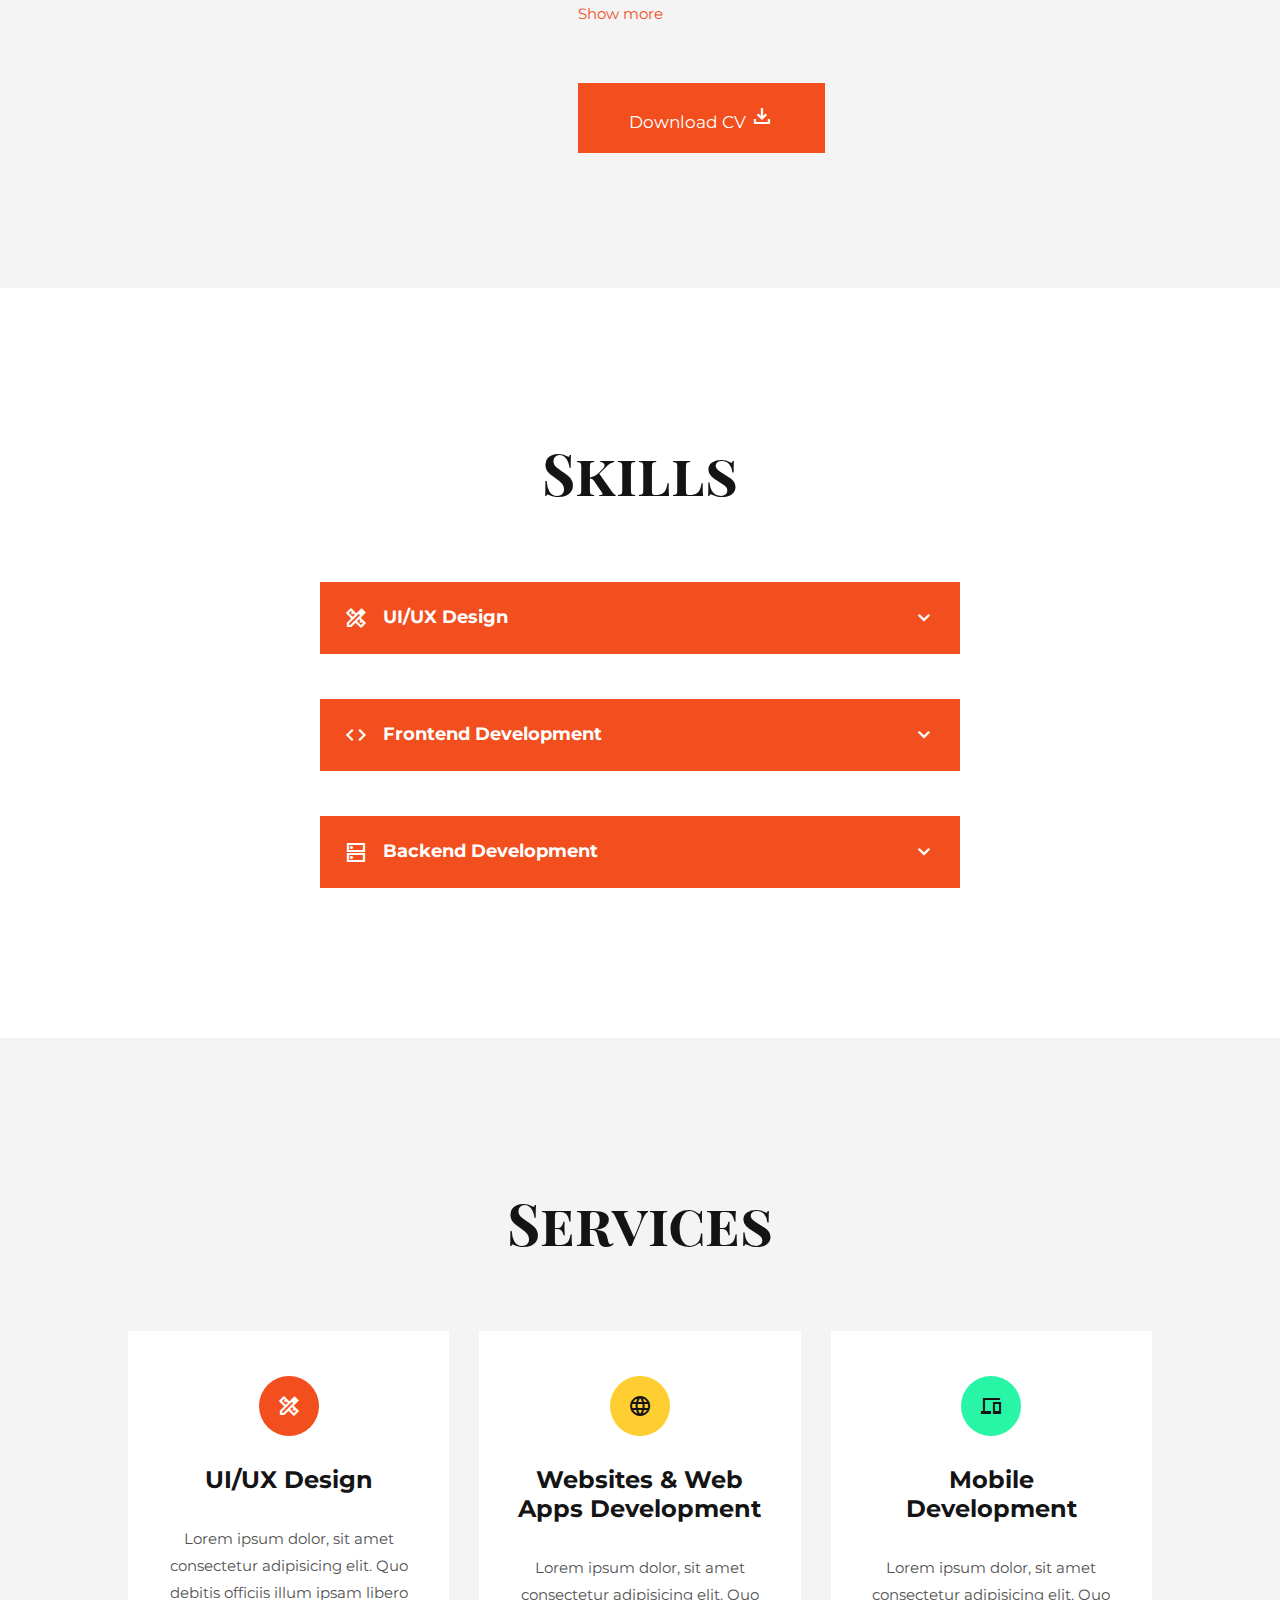
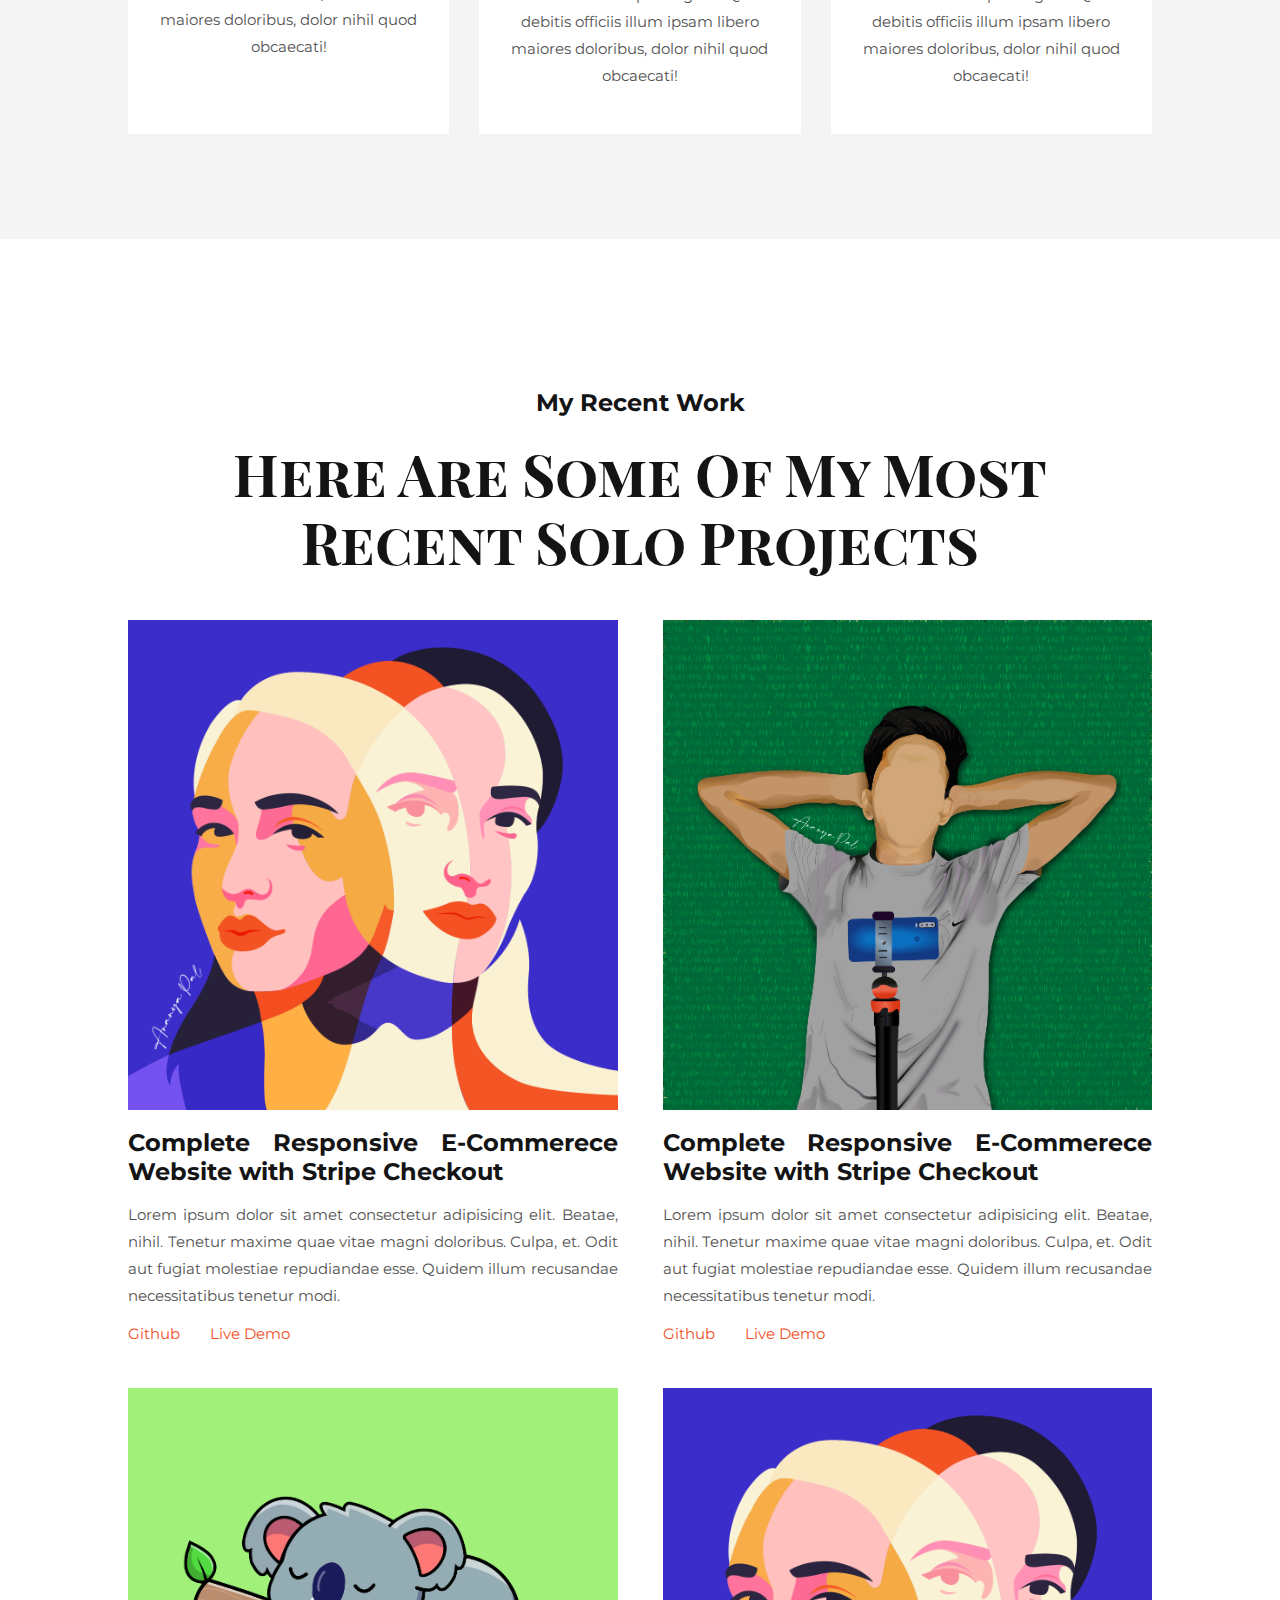
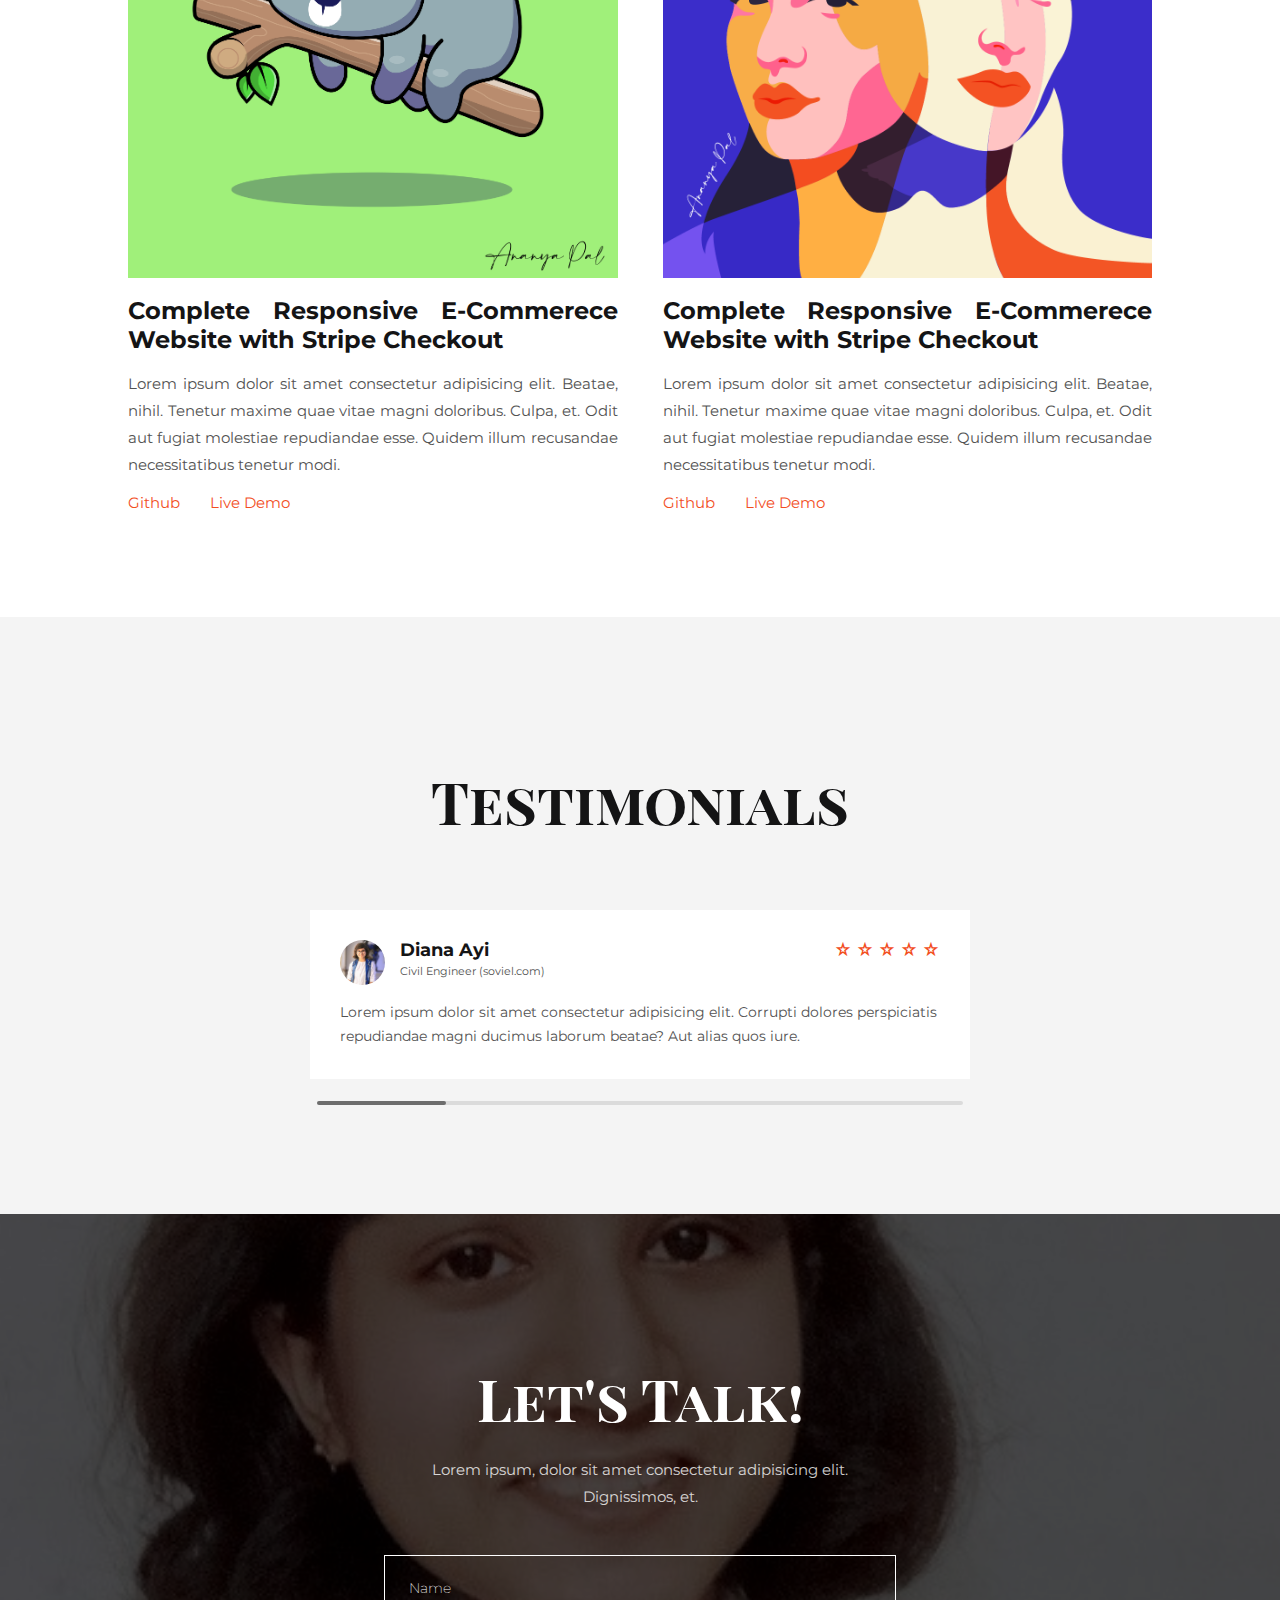
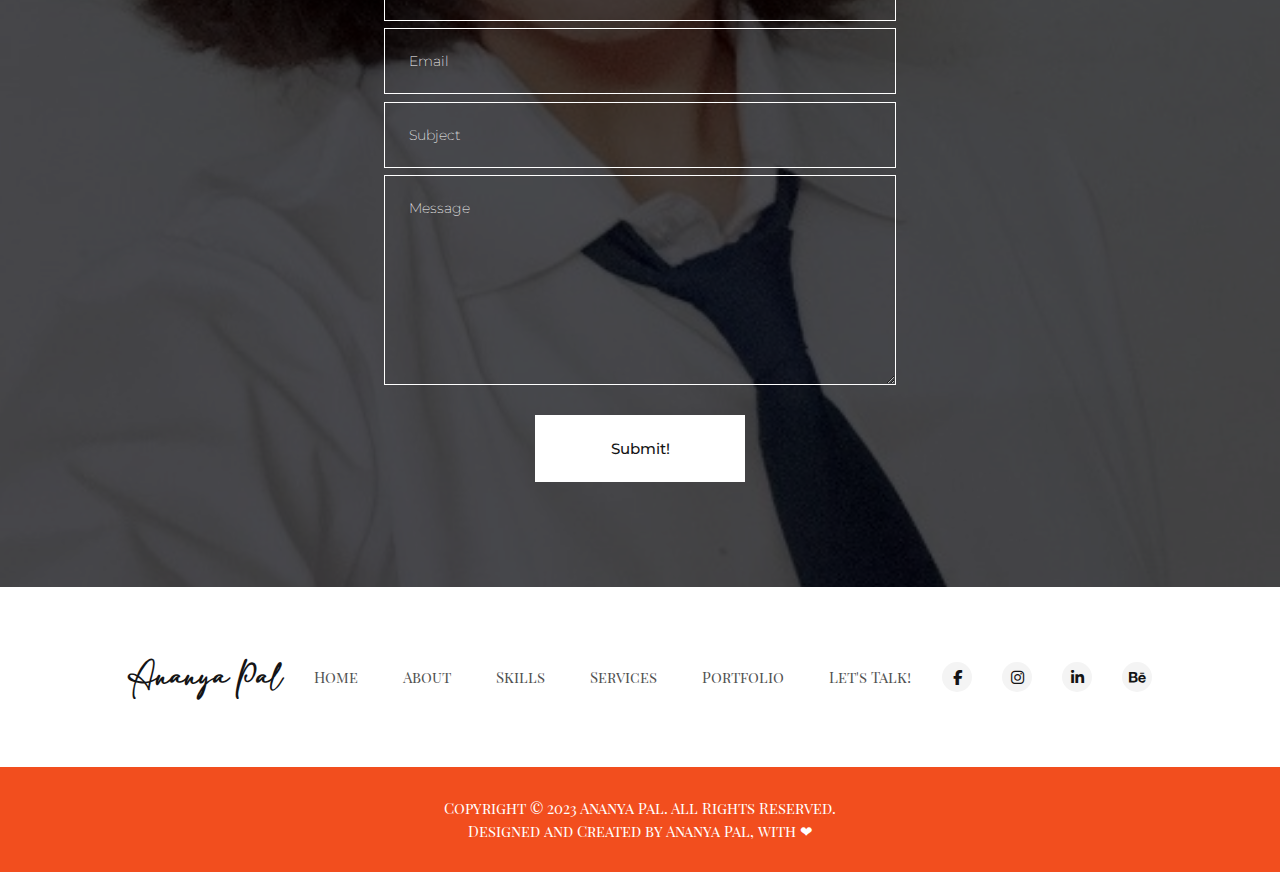
==== commit bbf48242: "hi" ====
--- a/index.html
+++ b/index.html
@@ -26,6 +26,9 @@
     <link href="./images/AP_logo.png" rel="icon" type="image/x-icon">
     <!--<link rel="icon" href="/AP_logo.svg" type="image/svg+xml">-->
     <!--<link href="AP_logo.png" rel="apple-touch-icon">-->
+
+    <!-- Font-Awesome Icons-->
+    <link rel="stylesheet" type="text/css" href="https://cdnjs.cloudflare.com/ajax/libs/font-awesome/6.4.0/css/all.min.css">
 
     <!-- SWIPER JS -->
     <link rel="stylesheet"  href="https://cdn.jsdelivr.net/npm/swiper@9/swiper-bundle.min.css"/>
@@ -37,9 +40,7 @@
     <!-- ================ NAVBAR ================ -->
     <nav>
         <div class="container">
-            <a href="#"><h3>Ananya Pal</h3>
-                <!--<object data="./Asset 1-1.svg" width="300" height="55" class="logo"> </object>-->
-            </a>
+            <a href="#"><h3>Ananya Pal</h3></a>
             <ul>
                 <li><a href="#" class="active">Home</a></li>
                 <li><a href="#about">About</a></li>
@@ -62,16 +63,20 @@
         <div class="container">
             <div class="socials">
                 <a href="https://www.facebook.com/ananya.pal.98871" target="_blank">
-                    <svg xmlns="http://www.w3.org/2000/svg" width="15" height="15" viewBox="0 0 24 24"><path d="M9 8h-3v4h3v12h5v-12h3.642l.358-4h-4v-1.667c0-.955.192-1.333 1.115-1.333h2.885v-5h-3.808c-3.596 0-5.192 1.583-5.192 4.615v3.385z"/></svg>
+                    <!--<svg xmlns="http://www.w3.org/2000/svg" width="15" height="15" viewBox="0 0 24 24"><path d="M9 8h-3v4h3v12h5v-12h3.642l.358-4h-4v-1.667c0-.955.192-1.333 1.115-1.333h2.885v-5h-3.808c-3.596 0-5.192 1.583-5.192 4.615v3.385z"/></svg>-->
+                    <i class="fa-brands fa-facebook-f" height="10"></i>
                 </a>
                 <a href="https://www.instagram.com/aww._.nanya/" target="_blank">
-                    <svg xmlns="http://www.w3.org/2000/svg" width="15" height="15" viewBox="0 0 24 24"><path d="M12 2.163c3.204 0 3.584.012 4.85.07 3.252.148 4.771 1.691 4.919 4.919.058 1.265.069 1.645.069 4.849 0 3.205-.012 3.584-.069 4.849-.149 3.225-1.664 4.771-4.919 4.919-1.266.058-1.644.07-4.85.07-3.204 0-3.584-.012-4.849-.07-3.26-.149-4.771-1.699-4.919-4.92-.058-1.265-.07-1.644-.07-4.849 0-3.204.013-3.583.07-4.849.149-3.227 1.664-4.771 4.919-4.919 1.266-.057 1.645-.069 4.849-.069zm0-2.163c-3.259 0-3.667.014-4.947.072-4.358.2-6.78 2.618-6.98 6.98-.059 1.281-.073 1.689-.073 4.948 0 3.259.014 3.668.072 4.948.2 4.358 2.618 6.78 6.98 6.98 1.281.058 1.689.072 4.948.072 3.259 0 3.668-.014 4.948-.072 4.354-.2 6.782-2.618 6.979-6.98.059-1.28.073-1.689.073-4.948 0-3.259-.014-3.667-.072-4.947-.196-4.354-2.617-6.78-6.979-6.98-1.281-.059-1.69-.073-4.949-.073zm0 5.838c-3.403 0-6.162 2.759-6.162 6.162s2.759 6.163 6.162 6.163 6.162-2.759 6.162-6.163c0-3.403-2.759-6.162-6.162-6.162zm0 10.162c-2.209 0-4-1.79-4-4 0-2.209 1.791-4 4-4s4 1.791 4 4c0 2.21-1.791 4-4 4zm6.406-11.845c-.796 0-1.441.645-1.441 1.44s.645 1.44 1.441 1.44c.795 0 1.439-.645 1.439-1.44s-.644-1.44-1.439-1.44z"/></svg>
+                    <!--<svg xmlns="http://www.w3.org/2000/svg" width="15" height="15" viewBox="0 0 24 24"><path d="M12 2.163c3.204 0 3.584.012 4.85.07 3.252.148 4.771 1.691 4.919 4.919.058 1.265.069 1.645.069 4.849 0 3.205-.012 3.584-.069 4.849-.149 3.225-1.664 4.771-4.919 4.919-1.266.058-1.644.07-4.85.07-3.204 0-3.584-.012-4.849-.07-3.26-.149-4.771-1.699-4.919-4.92-.058-1.265-.07-1.644-.07-4.849 0-3.204.013-3.583.07-4.849.149-3.227 1.664-4.771 4.919-4.919 1.266-.057 1.645-.069 4.849-.069zm0-2.163c-3.259 0-3.667.014-4.947.072-4.358.2-6.78 2.618-6.98 6.98-.059 1.281-.073 1.689-.073 4.948 0 3.259.014 3.668.072 4.948.2 4.358 2.618 6.78 6.98 6.98 1.281.058 1.689.072 4.948.072 3.259 0 3.668-.014 4.948-.072 4.354-.2 6.782-2.618 6.979-6.98.059-1.28.073-1.689.073-4.948 0-3.259-.014-3.667-.072-4.947-.196-4.354-2.617-6.78-6.979-6.98-1.281-.059-1.69-.073-4.949-.073zm0 5.838c-3.403 0-6.162 2.759-6.162 6.162s2.759 6.163 6.162 6.163 6.162-2.759 6.162-6.163c0-3.403-2.759-6.162-6.162-6.162zm0 10.162c-2.209 0-4-1.79-4-4 0-2.209 1.791-4 4-4s4 1.791 4 4c0 2.21-1.791 4-4 4zm6.406-11.845c-.796 0-1.441.645-1.441 1.44s.645 1.44 1.441 1.44c.795 0 1.439-.645 1.439-1.44s-.644-1.44-1.439-1.44z"/></svg>-->
+                    <i class="fa-brands fa-instagram"></i>
                 </a>
                 <a href="https://www.linkedin.com/in/ananya-pal-1206881b8/" target="_blank">
-                    <svg xmlns="http://www.w3.org/2000/svg" width="15" height="15" viewBox="0 0 24 24"><path d="M4.98 3.5c0 1.381-1.11 2.5-2.48 2.5s-2.48-1.119-2.48-2.5c0-1.38 1.11-2.5 2.48-2.5s2.48 1.12 2.48 2.5zm.02 4.5h-5v16h5v-16zm7.982 0h-4.968v16h4.969v-8.399c0-4.67 6.029-5.052 6.029 0v8.399h4.988v-10.131c0-7.88-8.922-7.593-11.018-3.714v-2.155z"/></svg>
+                    <!--<svg xmlns="http://www.w3.org/2000/svg" width="15" height="15" viewBox="0 0 24 24"><path d="M4.98 3.5c0 1.381-1.11 2.5-2.48 2.5s-2.48-1.119-2.48-2.5c0-1.38 1.11-2.5 2.48-2.5s2.48 1.12 2.48 2.5zm.02 4.5h-5v16h5v-16zm7.982 0h-4.968v16h4.969v-8.399c0-4.67 6.029-5.052 6.029 0v8.399h4.988v-10.131c0-7.88-8.922-7.593-11.018-3.714v-2.155z"/></svg>-->
+                    <i class="fa-brands fa-linkedin-in"></i>        
                 </a>
                 <a href="https://www.behance.net/ananyapal2002" target="_blank">
-                    <svg xmlns="http://www.w3.org/2000/svg" width="18" height="18" viewBox="0 0 24 24"><path d="M22 7h-7v-2h7v2zm1.726 10c-.442 1.297-2.029 3-5.101 3-3.074 0-5.564-1.729-5.564-5.675 0-3.91 2.325-5.92 5.466-5.92 3.082 0 4.964 1.782 5.375 4.426.078.506.109 1.188.095 2.14h-8.027c.13 3.211 3.483 3.312 4.588 2.029h3.168zm-7.686-4h4.965c-.105-1.547-1.136-2.219-2.477-2.219-1.466 0-2.277.768-2.488 2.219zm-9.574 6.988h-6.466v-14.967h6.953c5.476.081 5.58 5.444 2.72 6.906 3.461 1.26 3.577 8.061-3.207 8.061zm-3.466-8.988h3.584c2.508 0 2.906-3-.312-3h-3.272v3zm3.391 3h-3.391v3.016h3.341c3.055 0 2.868-3.016.05-3.016z"/></svg>
+                    <!--<svg xmlns="http://www.w3.org/2000/svg" width="18" height="18" viewBox="0 0 24 24"><path d="M22 7h-7v-2h7v2zm1.726 10c-.442 1.297-2.029 3-5.101 3-3.074 0-5.564-1.729-5.564-5.675 0-3.91 2.325-5.92 5.466-5.92 3.082 0 4.964 1.782 5.375 4.426.078.506.109 1.188.095 2.14h-8.027c.13 3.211 3.483 3.312 4.588 2.029h3.168zm-7.686-4h4.965c-.105-1.547-1.136-2.219-2.477-2.219-1.466 0-2.277.768-2.488 2.219zm-9.574 6.988h-6.466v-14.967h6.953c5.476.081 5.58 5.444 2.72 6.906 3.461 1.26 3.577 8.061-3.207 8.061zm-3.466-8.988h3.584c2.508 0 2.906-3-.312-3h-3.272v3zm3.391 3h-3.391v3.016h3.341c3.055 0 2.868-3.016.05-3.016z"/></svg>-->
+                    <i class="fa-brands fa-behance"></i>
                 </a>
             </div>
 
@@ -90,7 +95,7 @@
                     <span class="material-symbols-sharp">integration_instructions</span>
                 </div>
                 <div class="inner-circle">
-                    <img src="./images/Ananya Pal.jpeg" alt="meow">
+                    <img src="./images/Ananya Pal-Org.jpeg" alt="meow">
                 </div>
             </div>
         </div>
@@ -105,10 +110,11 @@
     <h1>About</h1>
     <div class="container">
         <div class="image">
-            <img src="./images/Ananya Pal.jpeg" alt="">
+            <img src="./images/Ananya Pal.png" alt="">
         </div>
         <div class="info">
-            <p>Lorem ipsum dolor sit amet consectetur adipisicing elit. Tenetur laudantium eaque placeat quasi eum quisquam enim velit nemo dolorum quae. Modi exercitationem saepe voluptatem, repellat, commodi repellendus alias, neque sit earum est itaque! Harum iusto quis explicabo reiciendis quidem! Veniam magni tenetur nam iure modi illum quidem laborum consectetur eum, vitae facilis eius nostrum, vero aliquam doloribus nobis perspiciatis quaerat similique, commodi dolor dolorem vel!</p>
+            <p class="loc">📍 Kolkata, India </p>
+            <p>Lorem ipsum dolor sit amet consectetur, adipisicing elit. Nemo nesciunt impedit deleniti quisquam praesentium repellendus quidem ea accusantium omnis dolorem consectetur temporibus culpa fugiat, iusto dignissimos, laborum tempore, repudiandae distinctio. ipsum dolor sit amet consectetur adipisicing elit. Tenetur laudantium eaque placeat quasi eum quisquam enim velit nemo dolorum quae. Modi exercitationem saepe voluptatem, repellat, commodi repellendus alias, neque sit earum est itaque! Harum iusto quis explicabo reiciendis quidem! Veniam magni tenetur nam iure modi illum quidem laborum consectetur eum, vitae facilis eius nostrum, vero aliquam doloribus nobis perspiciatis quaerat similique, commodi dolor dolorem vel!</p>
             <p>Lorem ipsum dolor sit amet consectetur adipisicing elit. Veniam magni tenetur nam iure modi illum quidem laborum consectetur eum, vitae facilis eius nostrum, vero aliquam doloribus nobis perspiciatis quaerat similique, commodi dolor dolorem vel! Veniam magni tenetur nam iure modi illum quidem laborum consectetur eum, vitae facilis eius nostrum, vero aliquam doloribus nobis perspiciatis quaerat similique, commodi dolor dolorem vel!</p>
             <div class="read-more-content">
                 <p>Lorem ipsum dolor sit amet consectetur adipisicing elit. Amet reprehenderit harum ab nisi quisquam pariatur veritatis cum illo minima corporis, tempora, itaque soluta! Consequuntur, quas placeat? Quia, ipsa voluptates dicta nihil deleniti minus odit! Accusamus necessitatibus atque libero eveniet. Nulla, magni dolore eligendi magnam aliquid at ut provident minus, esse aut reprehenderit praesentium, temporibus architecto excepturi neque. Voluptates perspiciatis illo voluptatum numquam provident magni quam adipisci maiores fugit est ex, nulla quis nesciunt ipsam placeat repellendus, voluptate commodi illum? Non ullam distinctio omnis ut reiciendis perferendis illum animi, tempore sint assumenda, modi obcaecati, sit sapiente explicabo corporis dolorem vitae porro!</p>
@@ -117,7 +123,7 @@
                 </p>
             </div>
             <a class="read-more">Show more</a>
-            <a href="./Resume-Ananya-Pal as of 22.3.23.pdf" download class="btn btn-primary" >Download CV <span class="material-symbols-sharp">download_for_offline</span></a>
+            <a href="./Resume-Ananya-Pal as of 22.3.23.pdf" download class="btn btn-primary" >Download CV <span class="material-symbols-sharp">download</span></a>
         </div>
     </div>
 </section>
@@ -547,10 +553,7 @@
 <!-- ======= FOOTER ======= -->
 <footer>
     <div class="container">
-        <a href="#"><h3>Ananya Pal</h3>
-            <!--<object data="./Asset 1-1-1.svg" width="300" height="60"> </object>   -->
-            <!--<img src="./Asset 1-1-1.png" width="400" height="80" alt="Ananya Pal">-->
-        </a>
+        <a href="#"><h3>Ananya Pal</h3></a>
         <ul>
             <li><a href="#" class="active">Home</a></li>
             <li><a href="#about">About</a></li>
@@ -561,16 +564,16 @@
         </ul>
         <div class="socials">
             <a href="https://www.facebook.com/ananya.pal.98871" target="_blank">
-                <svg xmlns="http://www.w3.org/2000/svg" width="15" height="15" viewBox="0 0 24 24"><path d="M9 8h-3v4h3v12h5v-12h3.642l.358-4h-4v-1.667c0-.955.192-1.333 1.115-1.333h2.885v-5h-3.808c-3.596 0-5.192 1.583-5.192 4.615v3.385z"/></svg>
+                <i class="fa-brands fa-facebook-f" height="10"></i>
             </a>
             <a href="https://www.instagram.com/aww._.nanya/" target="_blank">
-                <svg xmlns="http://www.w3.org/2000/svg" width="15" height="15" viewBox="0 0 24 24"><path d="M12 2.163c3.204 0 3.584.012 4.85.07 3.252.148 4.771 1.691 4.919 4.919.058 1.265.069 1.645.069 4.849 0 3.205-.012 3.584-.069 4.849-.149 3.225-1.664 4.771-4.919 4.919-1.266.058-1.644.07-4.85.07-3.204 0-3.584-.012-4.849-.07-3.26-.149-4.771-1.699-4.919-4.92-.058-1.265-.07-1.644-.07-4.849 0-3.204.013-3.583.07-4.849.149-3.227 1.664-4.771 4.919-4.919 1.266-.057 1.645-.069 4.849-.069zm0-2.163c-3.259 0-3.667.014-4.947.072-4.358.2-6.78 2.618-6.98 6.98-.059 1.281-.073 1.689-.073 4.948 0 3.259.014 3.668.072 4.948.2 4.358 2.618 6.78 6.98 6.98 1.281.058 1.689.072 4.948.072 3.259 0 3.668-.014 4.948-.072 4.354-.2 6.782-2.618 6.979-6.98.059-1.28.073-1.689.073-4.948 0-3.259-.014-3.667-.072-4.947-.196-4.354-2.617-6.78-6.979-6.98-1.281-.059-1.69-.073-4.949-.073zm0 5.838c-3.403 0-6.162 2.759-6.162 6.162s2.759 6.163 6.162 6.163 6.162-2.759 6.162-6.163c0-3.403-2.759-6.162-6.162-6.162zm0 10.162c-2.209 0-4-1.79-4-4 0-2.209 1.791-4 4-4s4 1.791 4 4c0 2.21-1.791 4-4 4zm6.406-11.845c-.796 0-1.441.645-1.441 1.44s.645 1.44 1.441 1.44c.795 0 1.439-.645 1.439-1.44s-.644-1.44-1.439-1.44z"/></svg>
+                <i class="fa-brands fa-instagram"></i>
             </a>
             <a href="https://www.linkedin.com/in/ananya-pal-1206881b8/" target="_blank">
-                <svg xmlns="http://www.w3.org/2000/svg" width="15" height="15" viewBox="0 0 24 24"><path d="M4.98 3.5c0 1.381-1.11 2.5-2.48 2.5s-2.48-1.119-2.48-2.5c0-1.38 1.11-2.5 2.48-2.5s2.48 1.12 2.48 2.5zm.02 4.5h-5v16h5v-16zm7.982 0h-4.968v16h4.969v-8.399c0-4.67 6.029-5.052 6.029 0v8.399h4.988v-10.131c0-7.88-8.922-7.593-11.018-3.714v-2.155z"/></svg>
+                <i class="fa-brands fa-linkedin-in"></i>        
             </a>
             <a href="https://www.behance.net/ananyapal2002" target="_blank">
-                <svg xmlns="http://www.w3.org/2000/svg" width="18" height="18" viewBox="0 0 24 24"><path d="M22 7h-7v-2h7v2zm1.726 10c-.442 1.297-2.029 3-5.101 3-3.074 0-5.564-1.729-5.564-5.675 0-3.91 2.325-5.92 5.466-5.92 3.082 0 4.964 1.782 5.375 4.426.078.506.109 1.188.095 2.14h-8.027c.13 3.211 3.483 3.312 4.588 2.029h3.168zm-7.686-4h4.965c-.105-1.547-1.136-2.219-2.477-2.219-1.466 0-2.277.768-2.488 2.219zm-9.574 6.988h-6.466v-14.967h6.953c5.476.081 5.58 5.444 2.72 6.906 3.461 1.26 3.577 8.061-3.207 8.061zm-3.466-8.988h3.584c2.508 0 2.906-3-.312-3h-3.272v3zm3.391 3h-3.391v3.016h3.341c3.055 0 2.868-3.016.05-3.016z"/></svg>
+                <i class="fa-brands fa-behance"></i>
             </a>
         </div>
     </div>
@@ -581,7 +584,7 @@
 <!-- ======= END OF FOOTER ======= -->
 
 
-<!-- ======= END OF NAVBAR ======= -->
+
 <!-- ======= SWIPER JS ======= -->
     <script src="https://cdn.jsdelivr.net/npm/swiper@9/swiper-bundle.min.js"></script>
     <script src="./main.js"></script>
--- a/style.css
+++ b/style.css
@@ -105,6 +105,7 @@
 }
 
 .btn {
+    border: 8px var(--color-primary);
     padding: 1.4rem 3.4rem;
     font-size: 1.1rem;
     color: var(--color-black);
@@ -222,25 +223,29 @@
 }
 
 section.landing .socials a {
-    font-size: 1.1rem;
+    justify-content: center;
+    align-items: center;
+    font-size: 1rem;
     background: var(--color-light);
-    color: var(--color-dark);
+    color: var(--color-black);
     padding: 0.3rem;
     border-radius: 50%;
     height: 2rem;
     width: 2rem;
     display: flex;
-    justify-content: center;
-    align-items: center;
-    transition: var(--transition);
+    /*transition: var(--transition);*/
+    transition: all 0.3s ease 0s;
 }
 
 section.landing .socials a:hover {
     background: var(--color-primary);
-    color: var(--color-white);
+    color: var(--color-white);    
+    box-shadow: -2px 0 5px var(--color-primary);
+    transform: translateX(5px);
 }
 
 section.landing h1  {
+    text-shadow: 0 -10px var(--color-primary-light);
     text-align: left;
     margin: 0;
     margin-right: -5rem;
@@ -248,6 +253,23 @@
 
 section.landing h3  {
     margin: 2.4rem 0 1rem;
+}
+
+section.landing .info .btn {
+    background: var(--color-primary);
+    color: var(--color-white);
+    transition: all 0.3s ease 0s;
+}
+
+section.landing .info .btn:hover {
+    border-width: 1.5px; 
+    border-style:solid;  
+    font-weight: 400;  
+    background: var(--color-white);
+    color: var(--color-primary);
+    cursor: pointer;
+    box-shadow: 0 2px 5px var(--color-primary);
+    transform: translateY(-7px);
 }
 
 section.landing .info p  {
@@ -330,6 +352,10 @@
     text-align: justify;
 }
 
+section.about .container .image {
+    margin-top: 5rem;
+}
+
 section.about p {
     margin-bottom: 1rem;
 }
@@ -354,19 +380,25 @@
     text-decoration: underline;
 }
 
-/*
+
 section.about .btn {
-    border: 10px var(--color-primary);
-    border-radius: 5p;
-    background: var(--color-white);
+    background: var(--color-primary);
+    color: var(--color-white);
+    transition: all 0.3s ease 0s;
+}
+
+
+section.about .btn:hover {
+    border-width: 1px; 
+    border-style: solid;
+    font-weight: 400;
+    background: var(--color-light);
     color: var(--color-primary);
-}
-
-section.about .btn:hover {
-    background: var(--color-primary);
-    cursor: pointer;
-    color: var(--color-white);
-}*/
+    cursor: pointer;   
+    box-shadow: 0 2px 5px var(--color-primary);
+    transform: translateY(-7px);
+}
+
 
 
 
@@ -679,6 +711,8 @@
 }
 
 section.contact form .btn {
+    border-width: 1px; 
+    border-style:solid;
     font-weight: 500;
     font-size: 1rem;
     width: 14rem;
@@ -725,6 +759,7 @@
 
 footer .container ul a:hover {
     color: var(--color-primary);
+    transition: all 0.3s ease 0s;
 }
 
 footer .container .socials {
@@ -734,7 +769,7 @@
 
 footer .container .socials a {
     background: var(--color-light);
-    color: var(--color-dark);
+    color: var(--color-black);
     padding: 0.3rem;
     border-radius: 50%;
     height: 2rem;
@@ -742,12 +777,15 @@
     display: flex;
     justify-content: center;
     align-items: center;
-    transition: var(--transition);
+    /*transition: var(--transition);*/
+    transition: all 0.3s ease 0s;
 }
 
 footer .container .socials a:hover {
     background: var(--color-primary);
     color: var(--color-white);
+    box-shadow: -2px 0 5px var(--color-primary);
+    transform: translateY(-5px);
 }
 
 footer .copyright {
@@ -895,6 +933,7 @@
         bottom: -1.5rem;
         left: calc(50% - 1.5rem);
     }
+    
 
 
     /* ============= ABOUT ============= */
@@ -904,6 +943,9 @@
         gap: 1rem;
         text-align: center;
     }
+    section.about .container .image {
+        margin-top: 2rem;
+    }
 
 
     /* ============= SKILLS ============= */
@@ -976,6 +1018,10 @@
         text-align: center;
         gap: 1.4rem;
     }
+    footer .container .socials a:hover {
+        box-shadow: 0 2px 5px var(--color-primary);
+        transform: translateY(-5px);
+    }
     footer .copyright {
         margin-top: 4rem;
         font-size: 0.8rem;
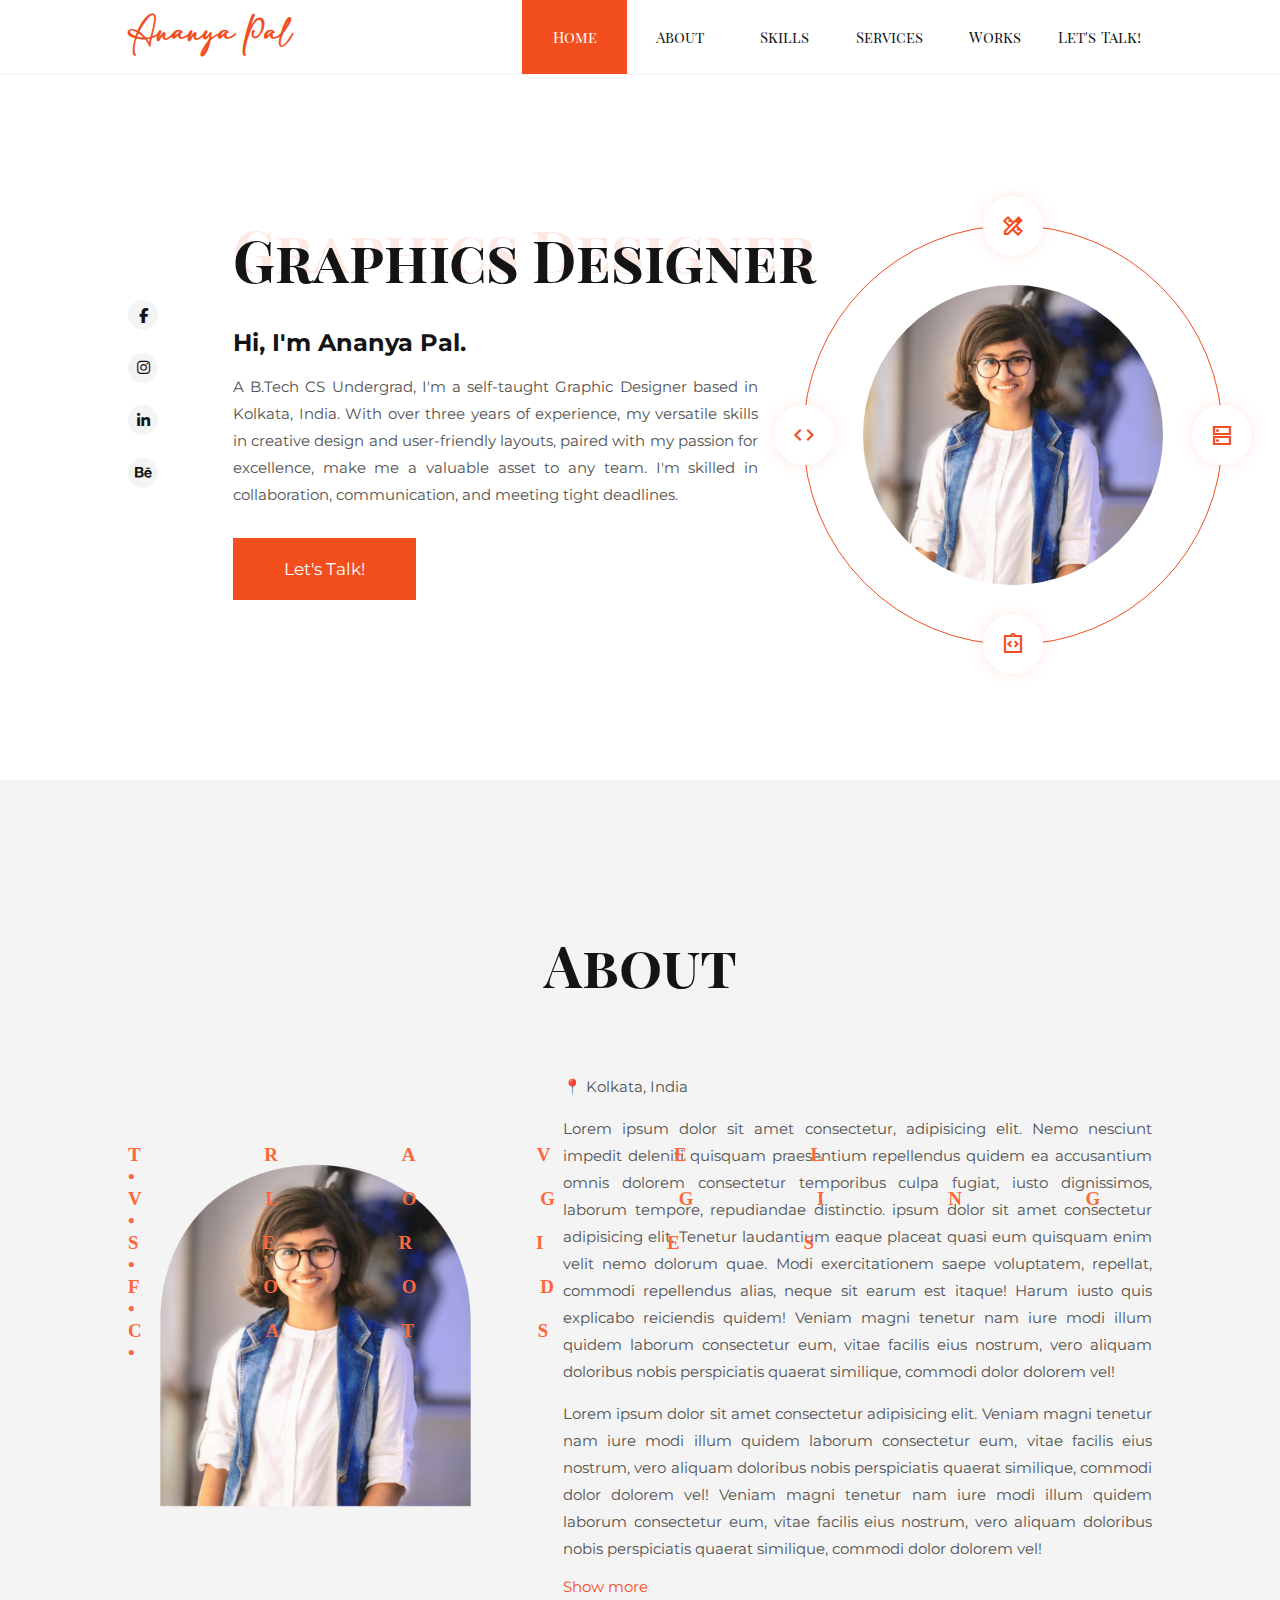
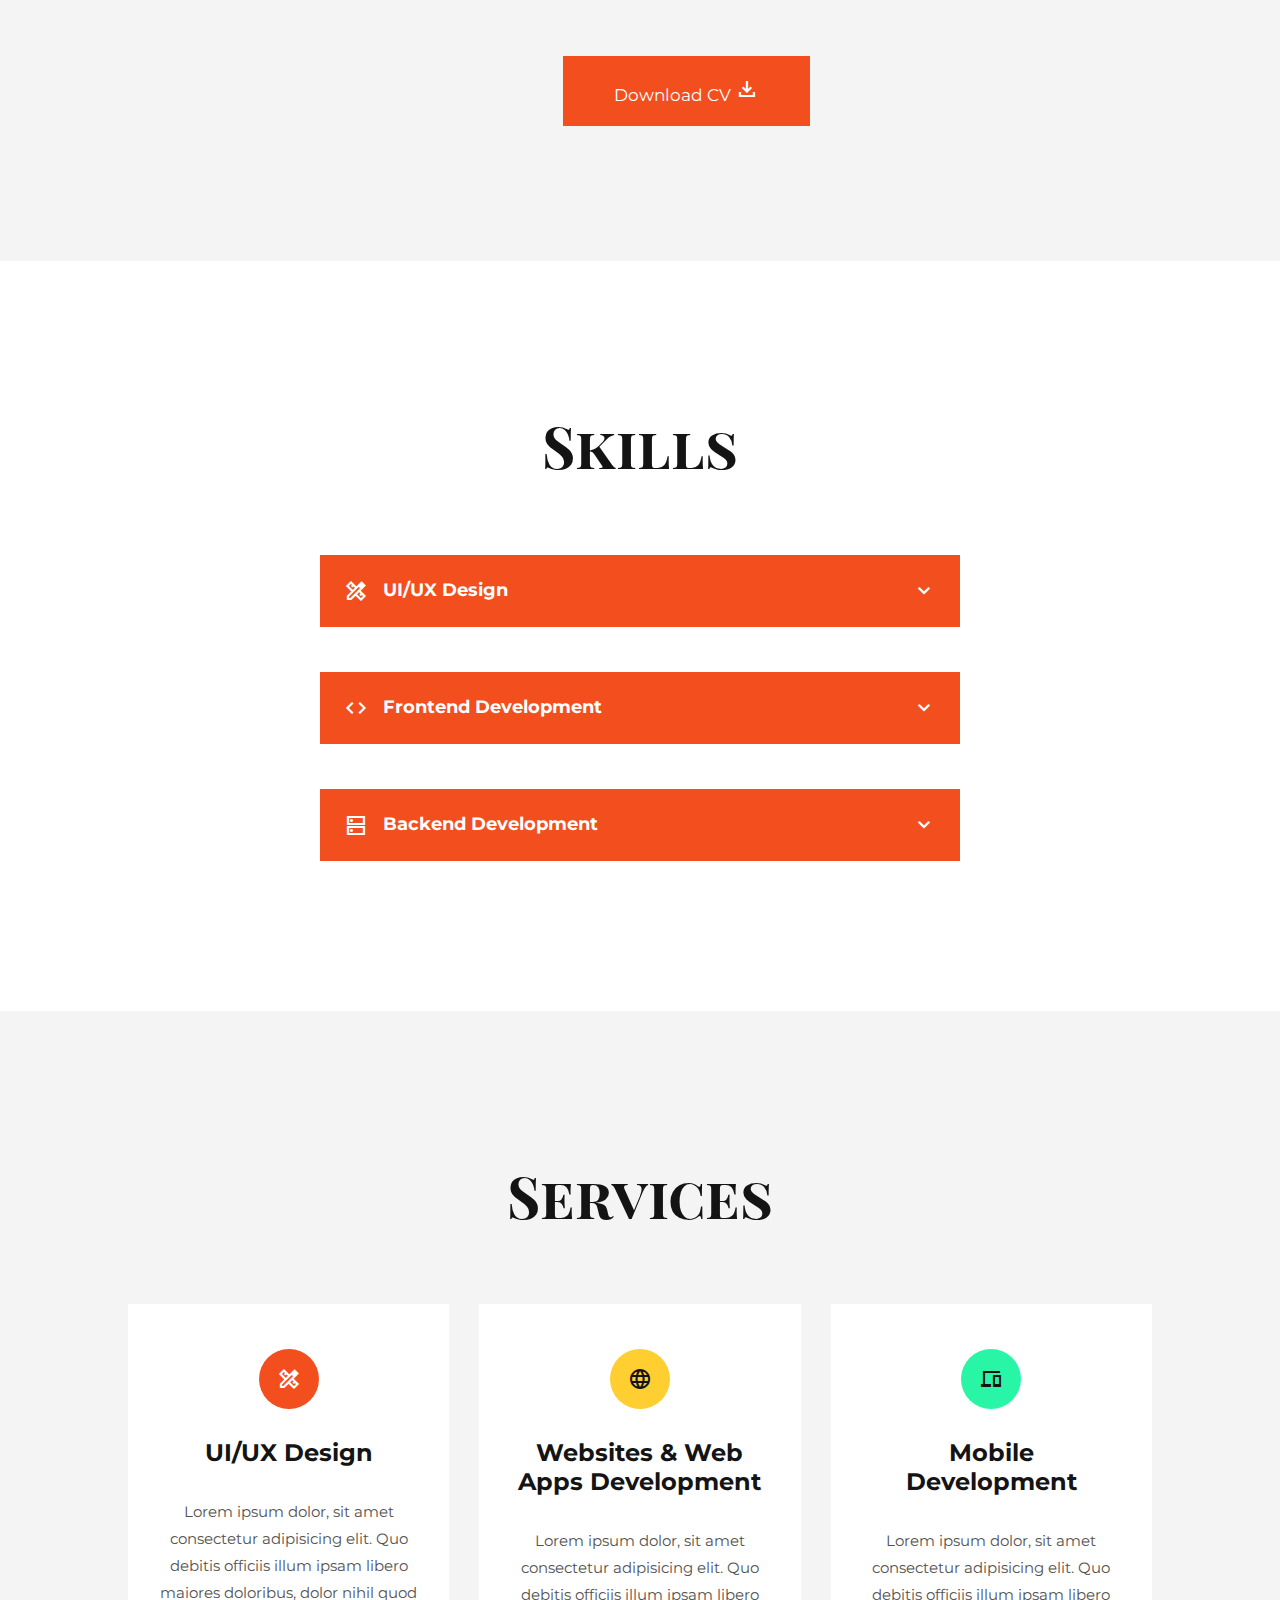
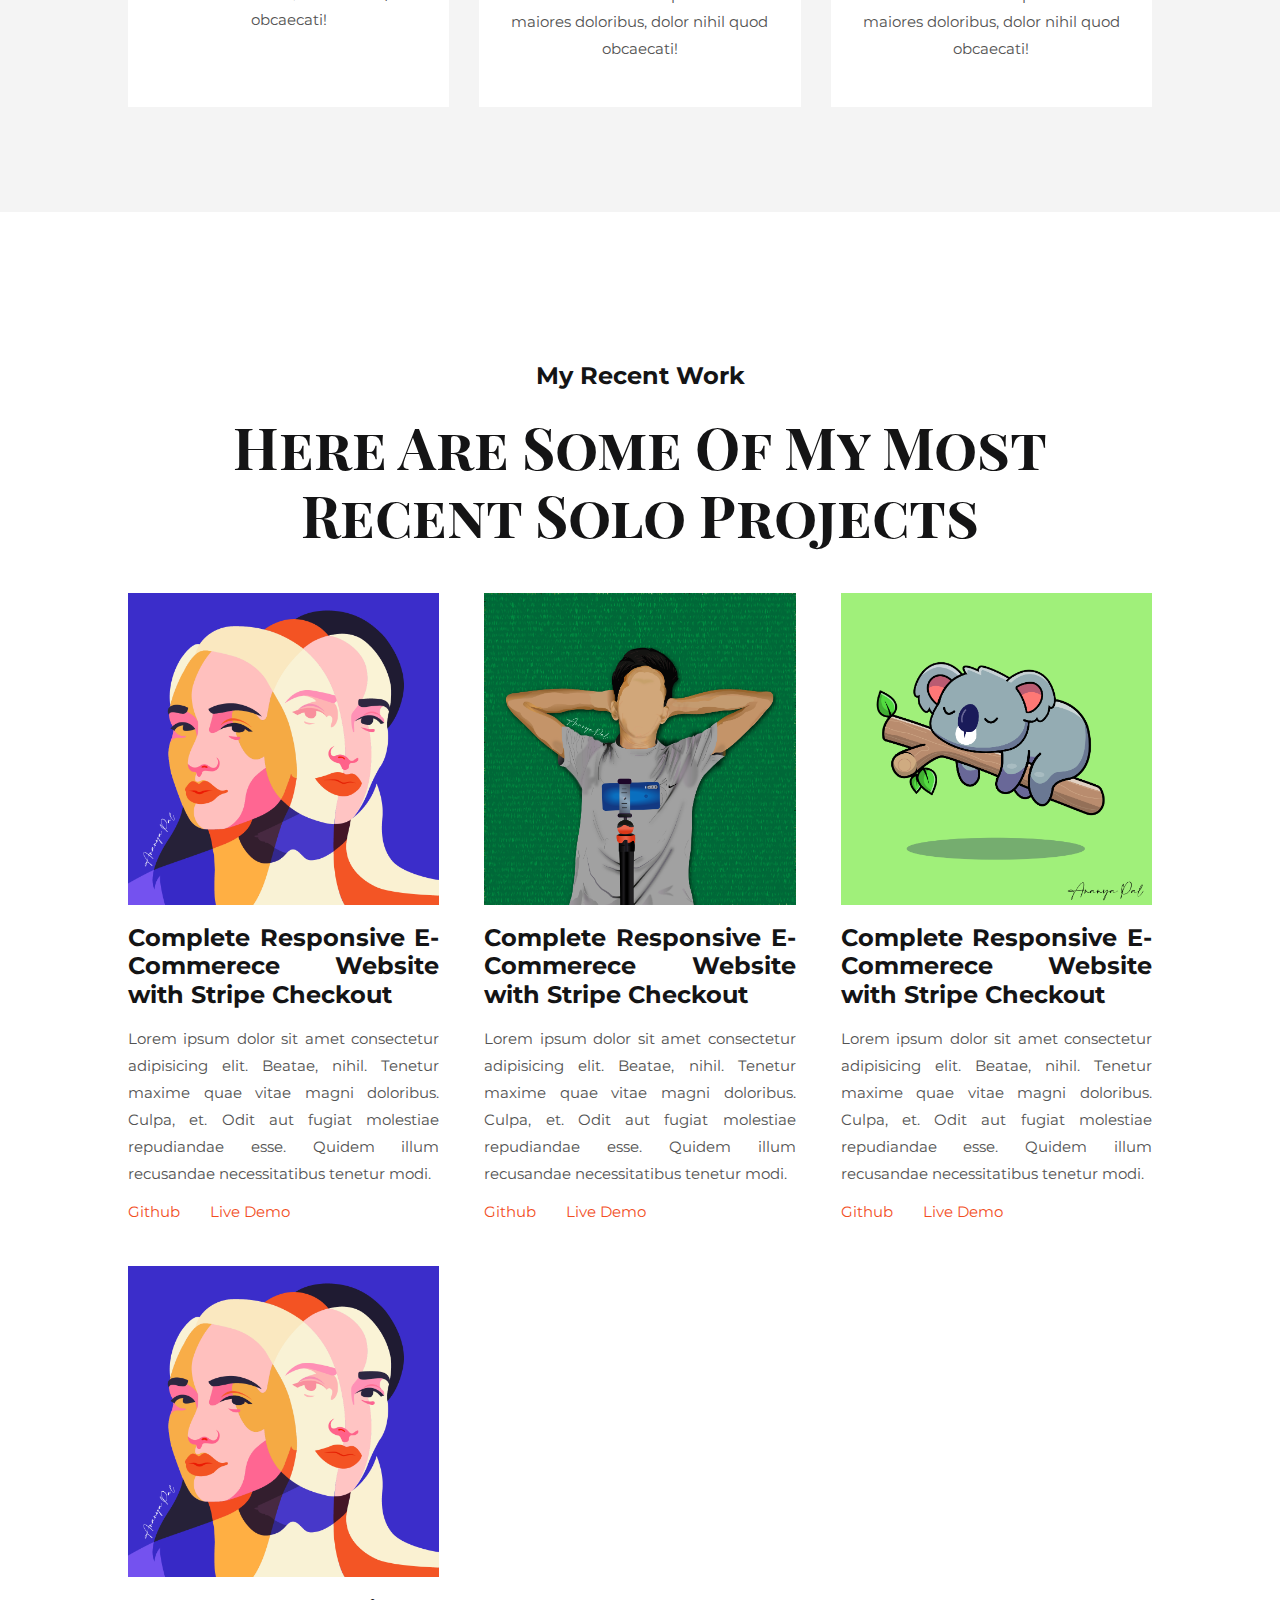
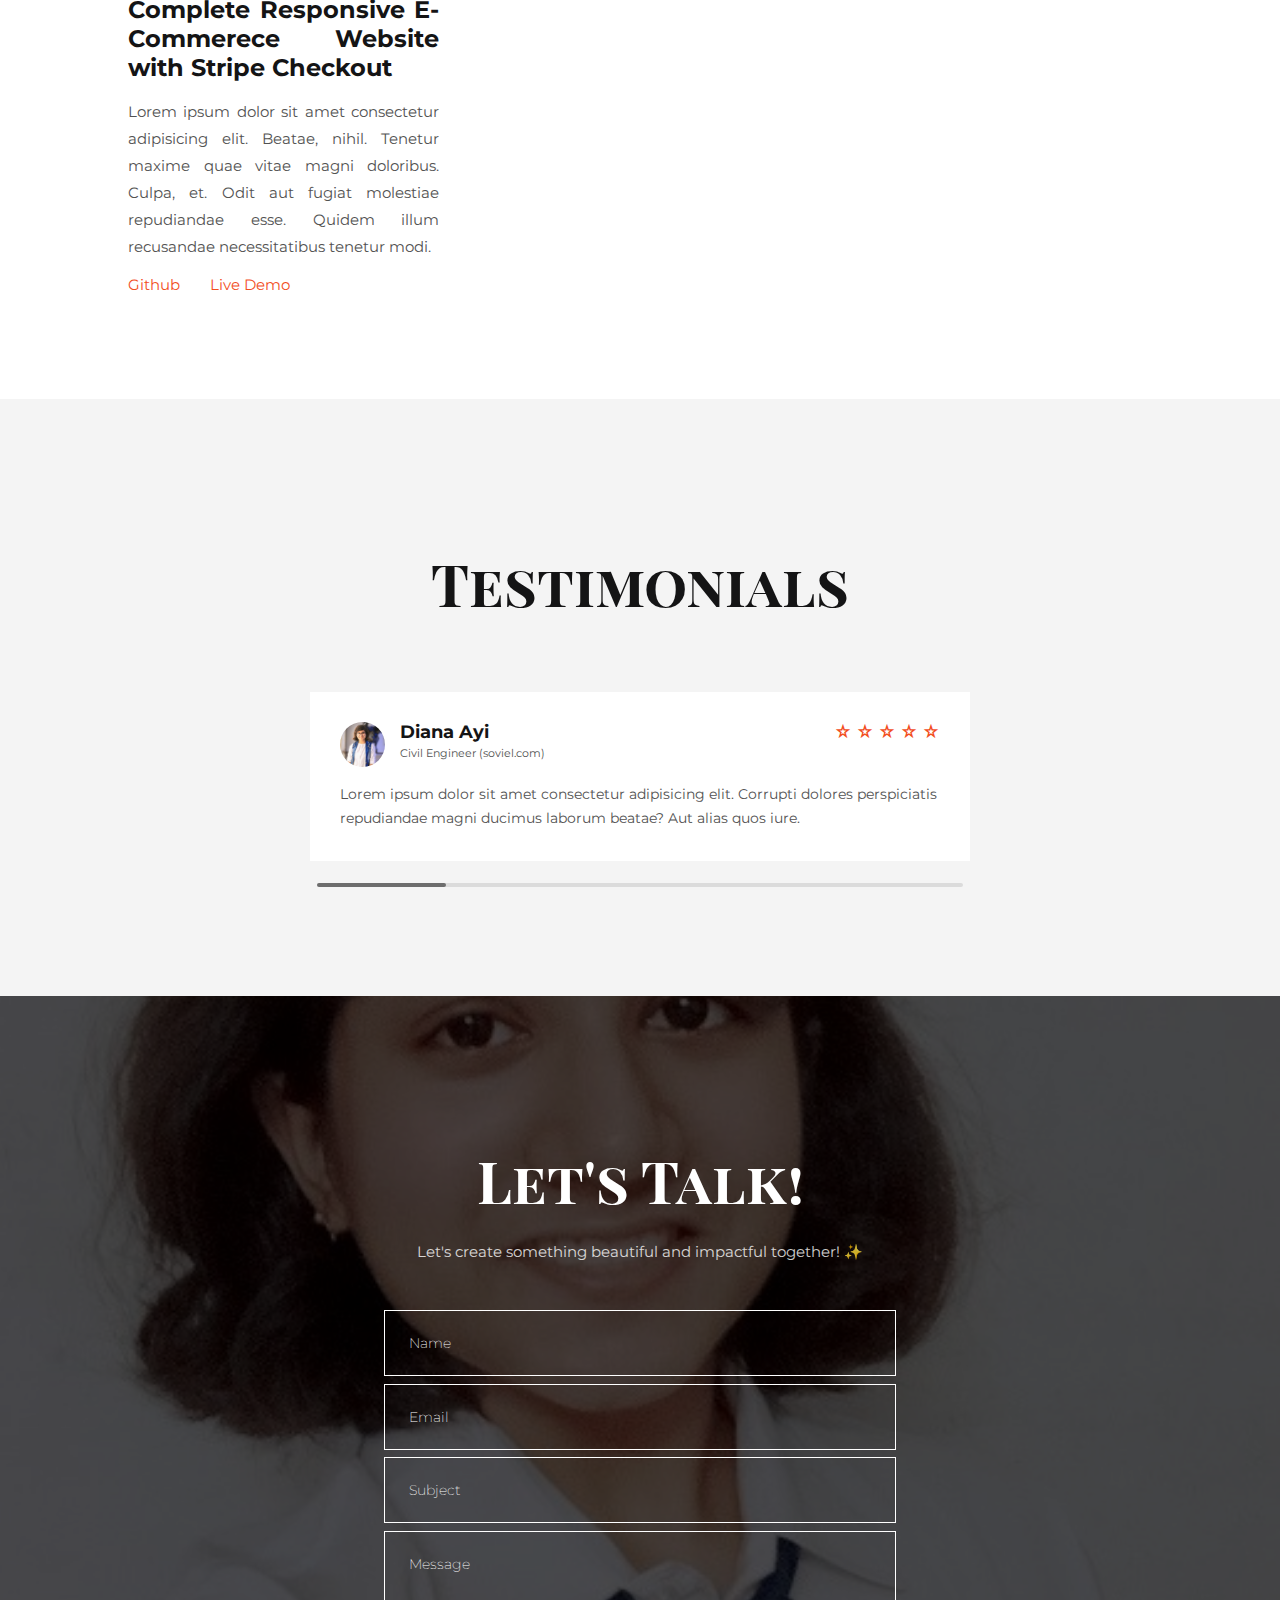
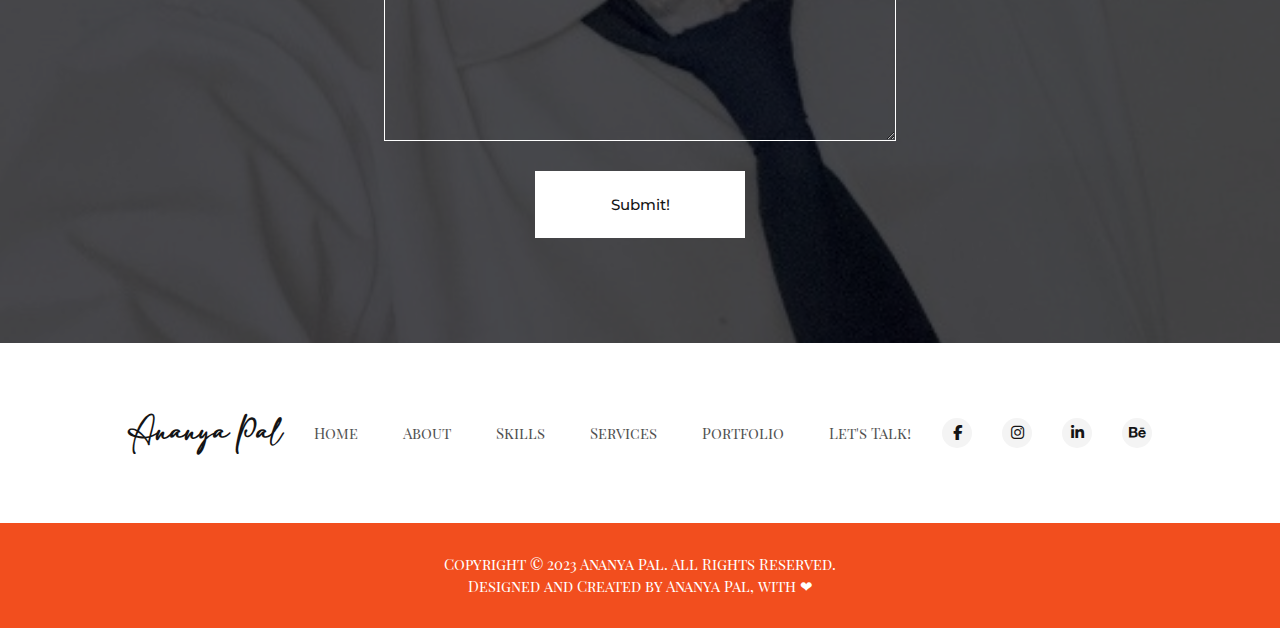
==== commit 3b03b697: "f" ====
--- a/index.html
+++ b/index.html
@@ -111,7 +111,13 @@
     <div class="container">
         <div class="image">
             <img src="./images/Ananya Pal.png" alt="">
-        </div>
+            
+                <div id="circ">
+                    &nbsp; TRAVEL • VLOGGING • SERIES • FOOD • CATS • 
+                </div>
+            
+        </div>
+        
         <div class="info">
             <p class="loc">📍 Kolkata, India </p>
             <p>Lorem ipsum dolor sit amet consectetur, adipisicing elit. Nemo nesciunt impedit deleniti quisquam praesentium repellendus quidem ea accusantium omnis dolorem consectetur temporibus culpa fugiat, iusto dignissimos, laborum tempore, repudiandae distinctio. ipsum dolor sit amet consectetur adipisicing elit. Tenetur laudantium eaque placeat quasi eum quisquam enim velit nemo dolorum quae. Modi exercitationem saepe voluptatem, repellat, commodi repellendus alias, neque sit earum est itaque! Harum iusto quis explicabo reiciendis quidem! Veniam magni tenetur nam iure modi illum quidem laborum consectetur eum, vitae facilis eius nostrum, vero aliquam doloribus nobis perspiciatis quaerat similique, commodi dolor dolorem vel!</p>
@@ -534,7 +540,7 @@
     <div class="overlay">
         <div class="container">
             <h1>Let's Talk!</h1>
-            <p>Lorem ipsum, dolor sit amet consectetur adipisicing elit. Dignissimos, et.</p>
+            <p>Let's create something beautiful and impactful together! ✨</p>
             <form action="https://formspree.io/f/xzbqkkke" method="POST">
                 <input type="text" name="Name" placeholder="Name" required>
                 <input type="email" name="Email" placeholder="Email" required>
@@ -587,6 +593,10 @@
 
 <!-- ======= SWIPER JS ======= -->
     <script src="https://cdn.jsdelivr.net/npm/swiper@9/swiper-bundle.min.js"></script>
+<!-- ======= ROTATING CIRCLE ======= -->
+    <script src="https://cdnjs.cloudflare.com/ajax/libs/jquery/3.6.0/jquery.min.js"></script>
+    <script src="https://cdn.jsdelivr.net/npm/circletype@2.3.0/dist/circletype.min.js"></script>
+
     <script src="./main.js"></script>
 </body>
 </html>--- a/style.css
+++ b/style.css
@@ -348,12 +348,30 @@
 section.about .container {
     display: grid;
     grid-template-columns: 25rem auto;
-    gap: 5rem;
+    gap: 4rem;
     text-align: justify;
 }
 
 section.about .container .image {
     margin-top: 5rem;
+}
+
+section.about .container .image #circ {
+    position: relative;
+    margin-top: -27rem;
+    margin-right: -17rem;
+    font-size: 2.1vmin;
+    font-weight: bold;
+    letter-spacing: 10cap;
+    font-family: 'Playfair Display',serif;
+    text-transform: uppercase;
+    animation: spin 10s linear infinite;
+    color: #ff6739;
+}
+@keyframes spin{
+    100%{
+        transform: rotate(360deg);
+    }
 }
 
 section.about p {
@@ -379,7 +397,6 @@
 section.about .container .read-more-hover {
     text-decoration: underline;
 }
-
 
 section.about .btn {
     background: var(--color-primary);
@@ -562,7 +579,7 @@
 
 section.recent-work .projects {
     display: grid;
-    grid-template-columns: 1fr 1fr;
+    grid-template-columns: 1fr 1fr 1fr;
     gap: 3rem;
 }
 
@@ -940,11 +957,28 @@
     section.about .container {
         margin-top: -2rem;
         grid-template-columns: 1fr;
-        gap: 1rem;
+        gap: 17rem;
         text-align: center;
     }
     section.about .container .image {
-        margin-top: 2rem;
+        margin-top: -0.5rem;
+    }
+    section.about .container .image #circ {
+        position: relative;
+        margin-top: -25rem;
+        margin-right: -15rem;
+        font-size: 3.2vmin;
+        font-weight: bold;
+        letter-spacing: 10cap;
+        font-family: 'Playfair Display',serif;
+        text-transform: uppercase;
+        animation: spin 10s linear infinite;
+        color: #ff6739;
+    }
+    @keyframes spin{
+        100%{
+            transform: rotate(360deg);
+        }
     }
 
 
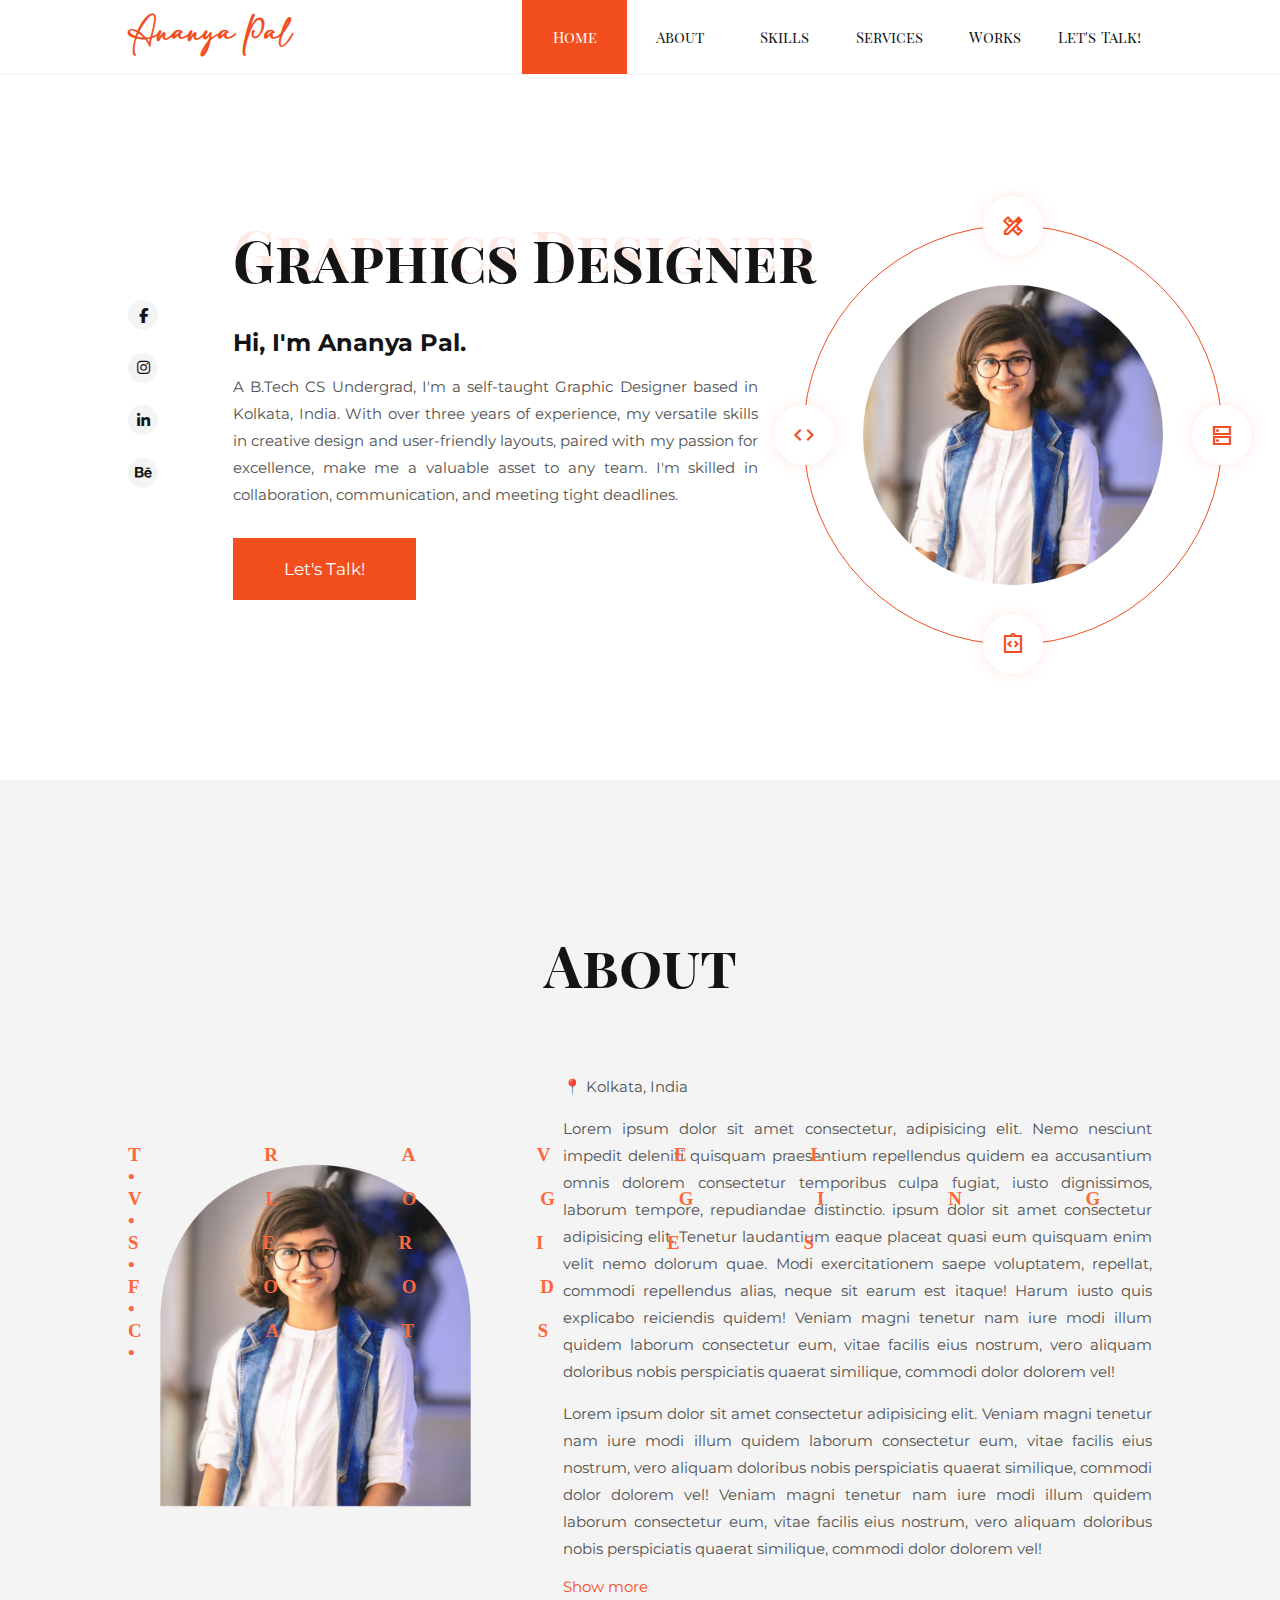
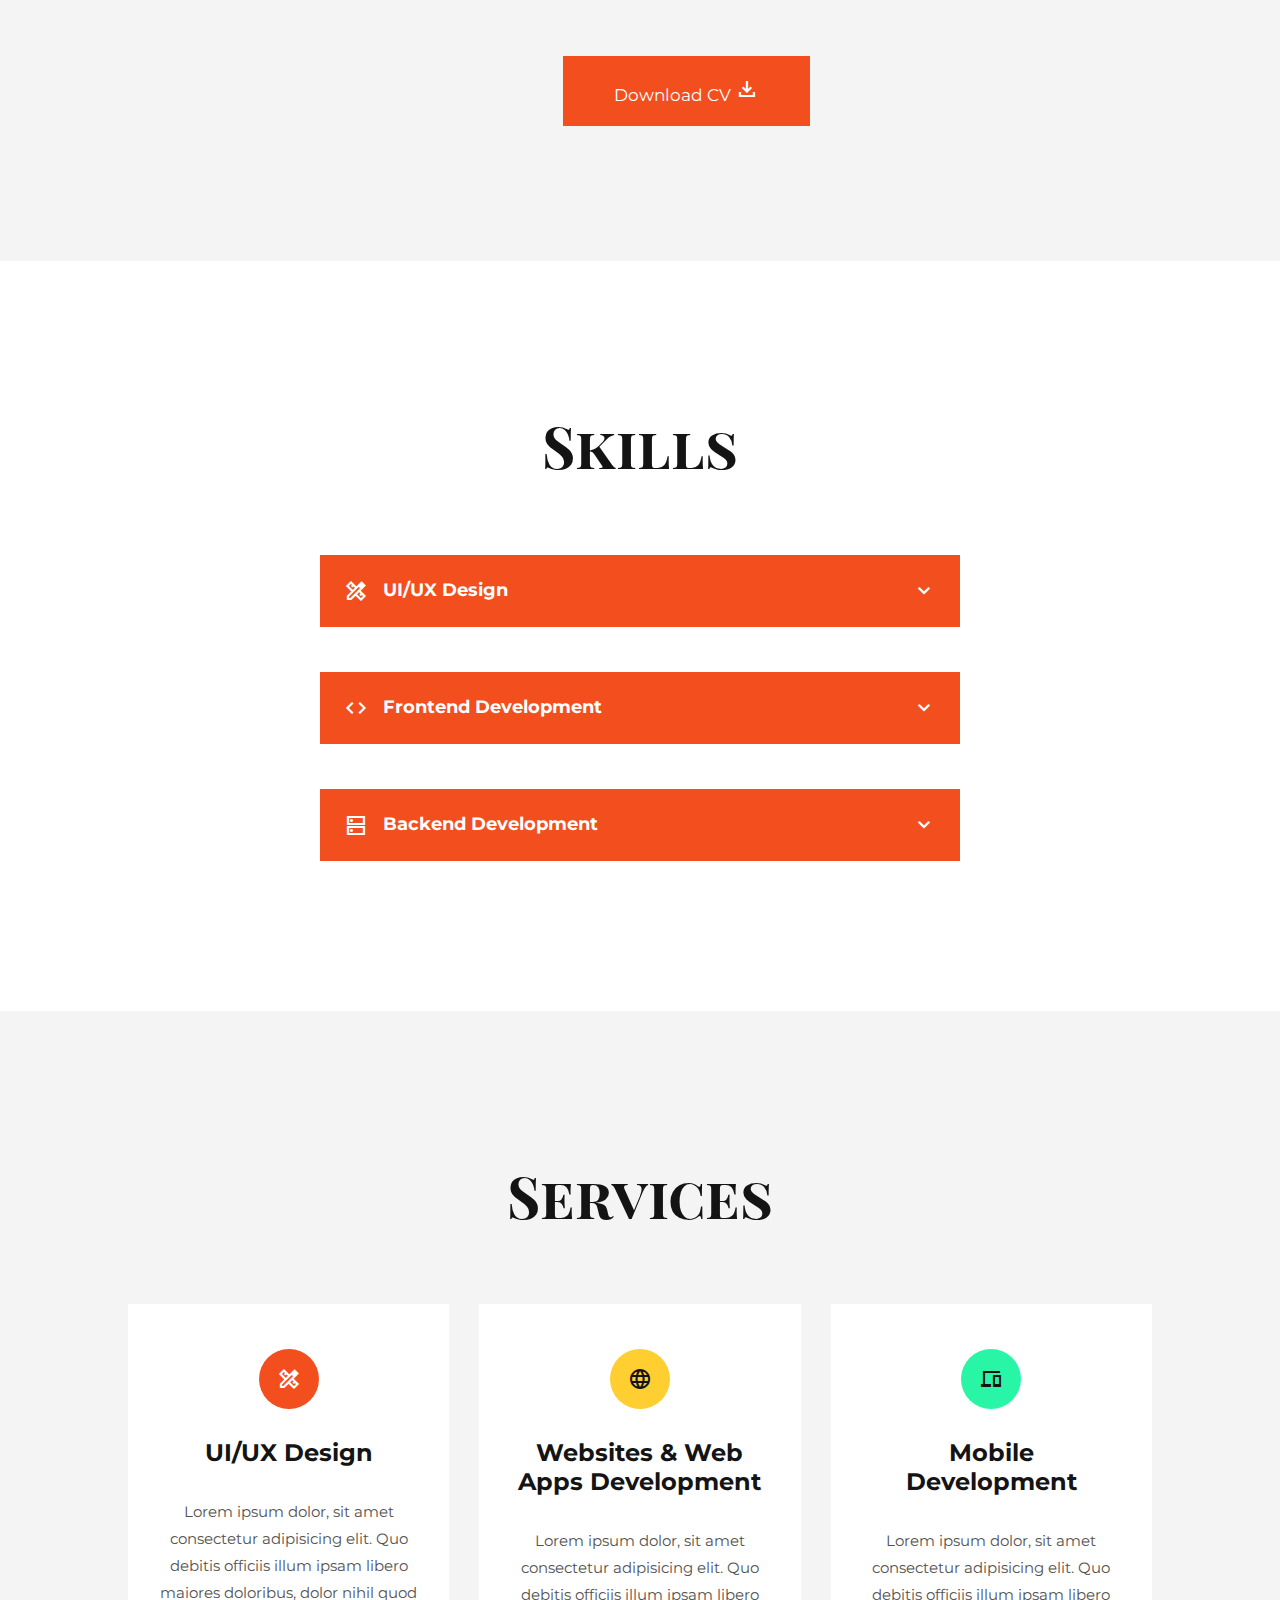
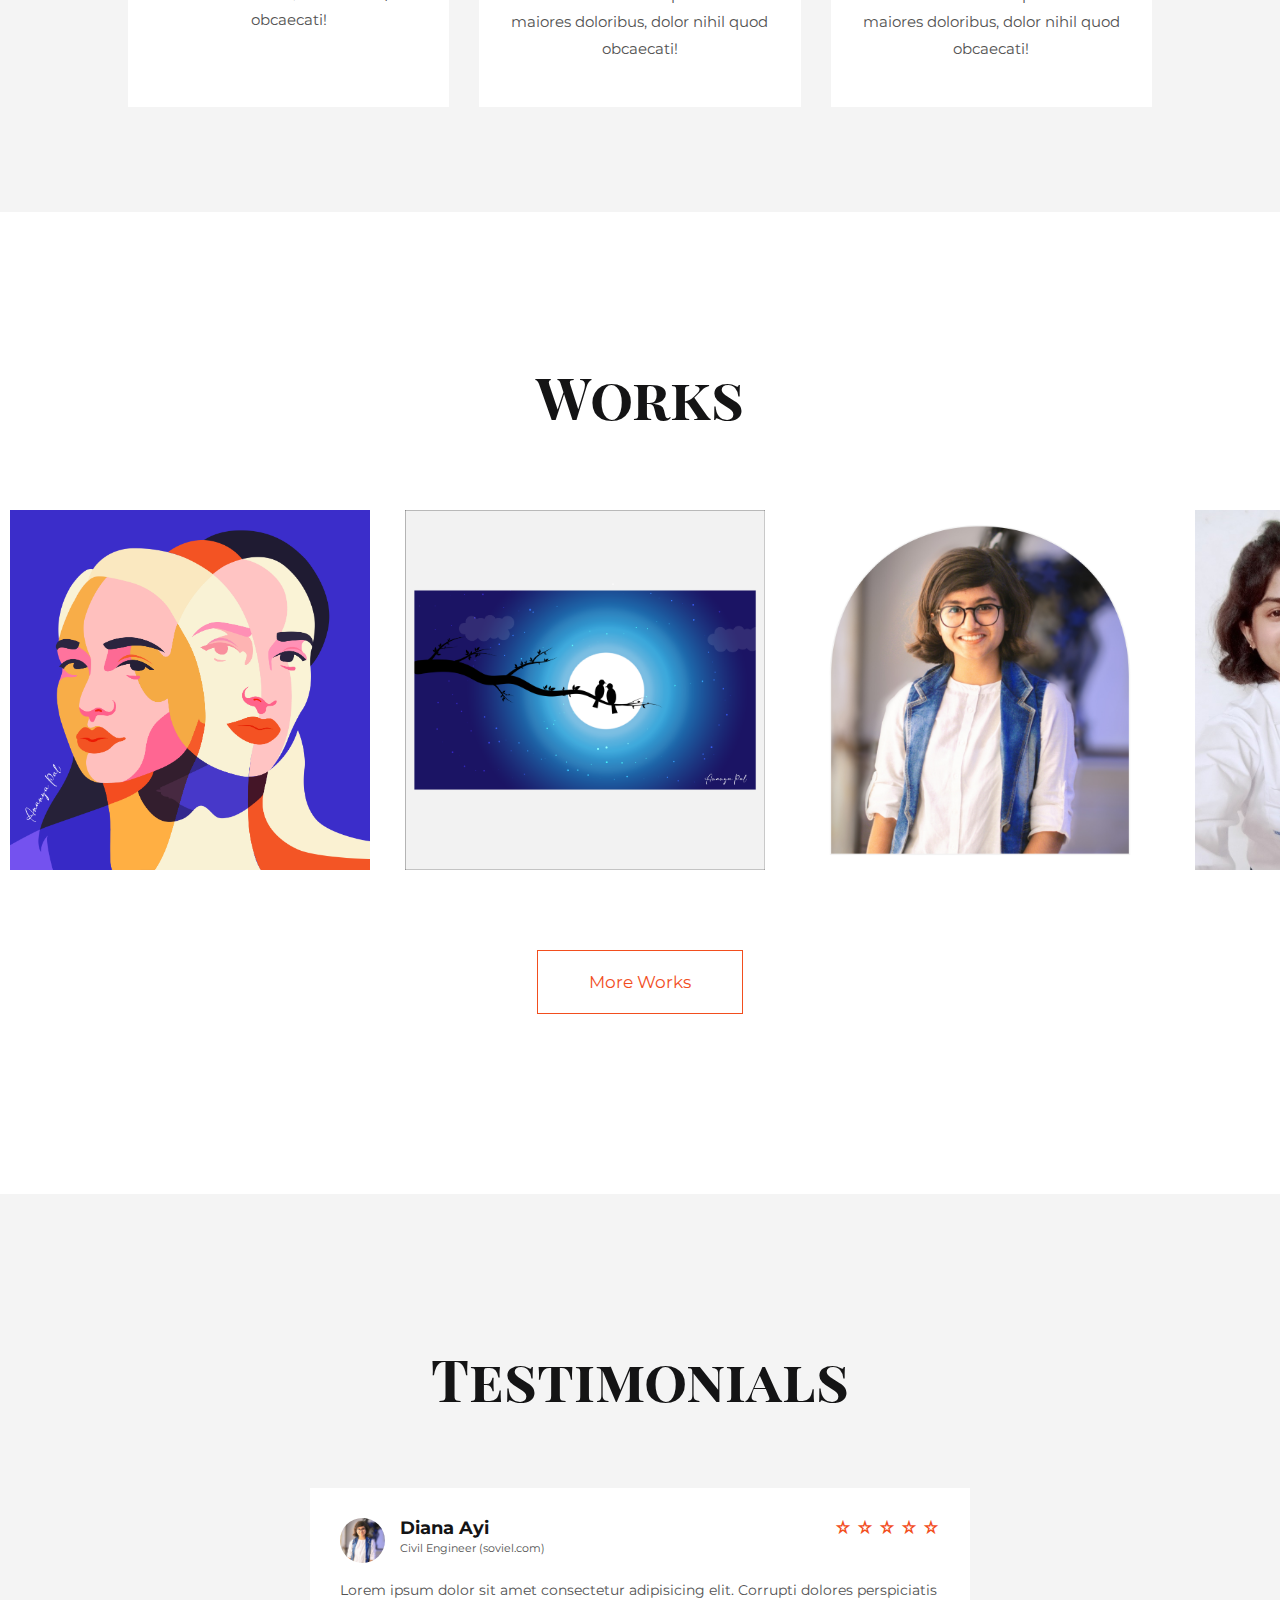
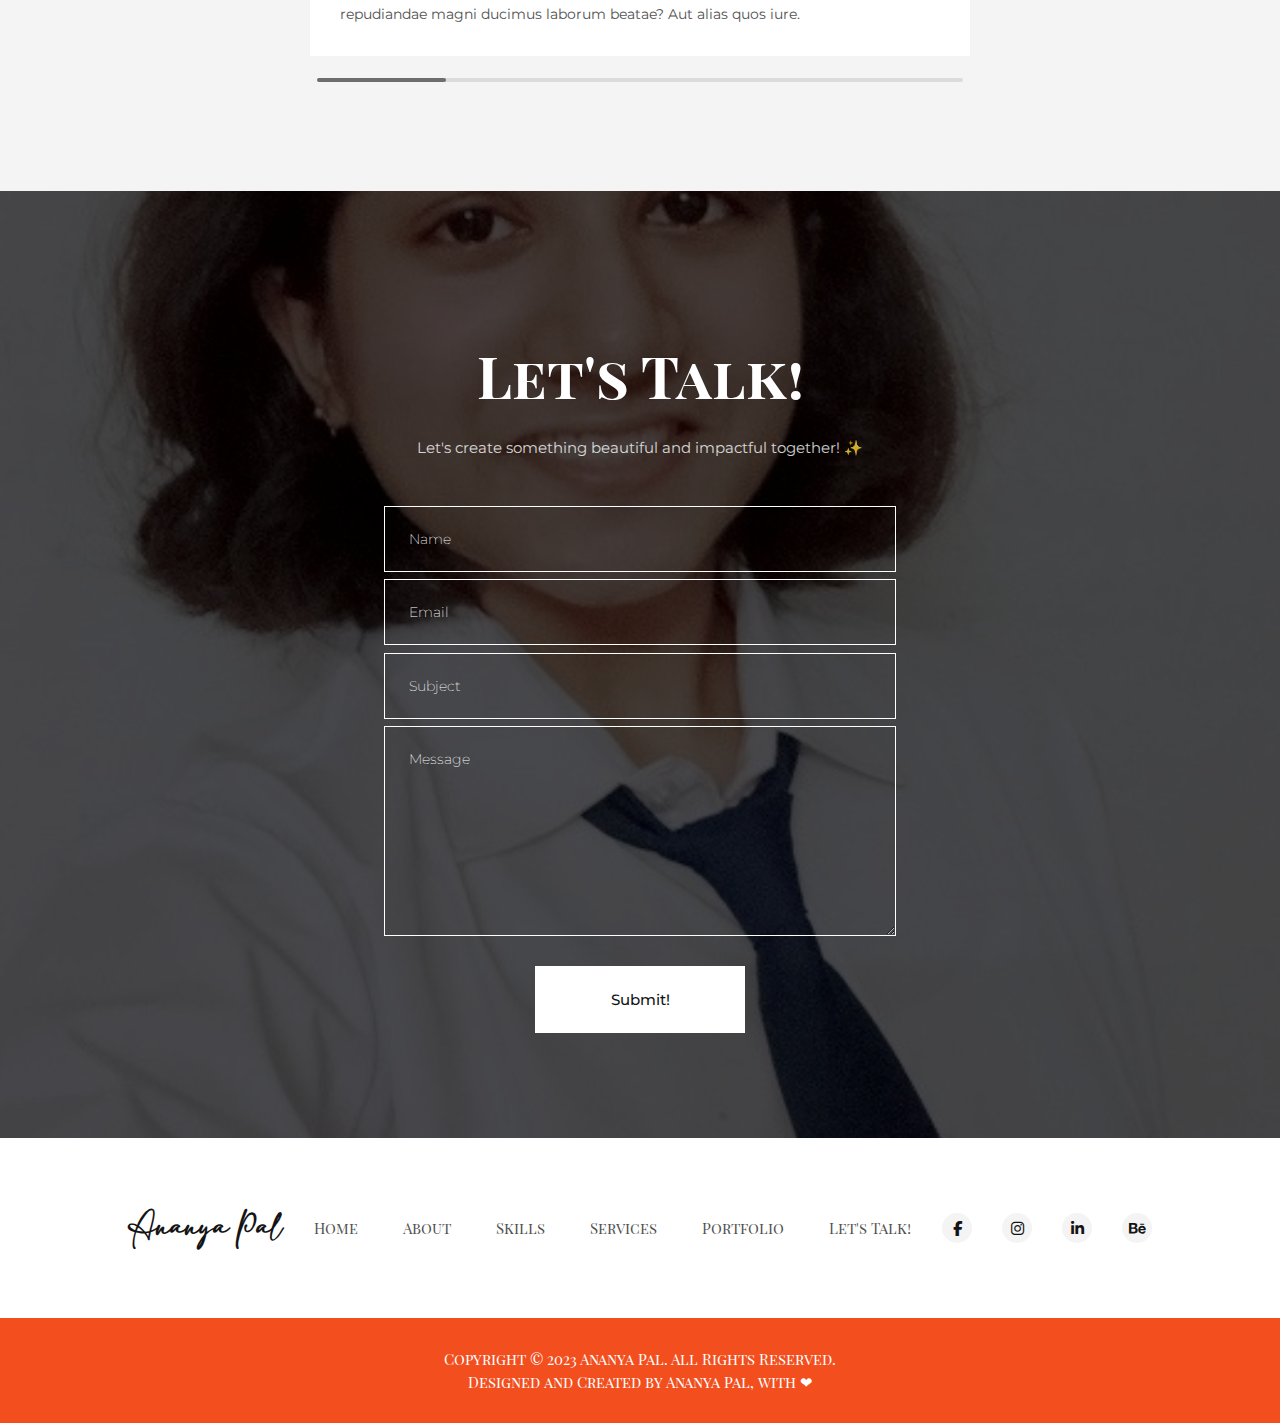
==== commit f49e5da8: "HI" ====
--- a/index.html
+++ b/index.html
@@ -340,65 +340,64 @@
 
 <!-- ======= PORTFOLIO ======= -->
 <section class="recent-work" id="portfolio">
-    <div class="container">
-        <h3>My Recent Work</h3>
-        <h1>Here Are Some Of My Most Recent Solo Projects</h1>
-        <div class="projects">
-            <div class="project">
-                <div class="thumbnail">
-                    <img src="./images/2 FACE-ANANYA PAL-20.2.23-01.png" alt="Perspective">
-                </div>
-                <h3>Complete Responsive E-Commerece Website with Stripe Checkout</h3>
-                <p>Lorem ipsum dolor sit amet consectetur adipisicing elit. Beatae, nihil. Tenetur maxime quae vitae magni doloribus. Culpa, et. Odit aut fugiat molestiae repudiandae esse. Quidem illum recusandae necessitatibus tenetur modi.</p>
-                <div class="action">
-                    <a href="https://github.com" target="_blank">Github</a>
-                    <a href="https://" target="_blank">Live Demo</a>
-                </div>
-            </div>
-            <!-- END OF PROJECT -->
-
-            <div class="project">
-                <div class="thumbnail">
-                    <img src="./images/Saptarshi-ANANYA PAL-01.png" alt="Saptarshi">
-                </div>
-                <h3>Complete Responsive E-Commerece Website with Stripe Checkout</h3>
-                <p>Lorem ipsum dolor sit amet consectetur adipisicing elit. Beatae, nihil. Tenetur maxime quae vitae magni doloribus. Culpa, et. Odit aut fugiat molestiae repudiandae esse. Quidem illum recusandae necessitatibus tenetur modi.</p>
-                <div class="action">
-                    <a href="https://github.com" target="_blank">Github</a>
-                    <a href="https://" target="_blank">Live Demo</a>
-                </div>
-            </div>
-            <!-- END OF PROJECT -->
-
-            <div class="project">
-                <div class="thumbnail">
-                    <img src="./images/Koala- 18.9.2021-01.png" alt="Koala">
-                </div>
-                <h3>Complete Responsive E-Commerece Website with Stripe Checkout</h3>
-                <p>Lorem ipsum dolor sit amet consectetur adipisicing elit. Beatae, nihil. Tenetur maxime quae vitae magni doloribus. Culpa, et. Odit aut fugiat molestiae repudiandae esse. Quidem illum recusandae necessitatibus tenetur modi.</p>
-                <div class="action">
-                    <a href="https://github.com" target="_blank">Github</a>
-                    <a href="https://" target="_blank">Live Demo</a>
-                </div>
-            </div>
-            <!-- END OF PROJECT -->
-
-            <div class="project">
-                <div class="thumbnail">
-                    <img src="./images/2 FACE-ANANYA PAL-20.2.23-01.png" alt="Perspective">
-                </div>
-                <h3>Complete Responsive E-Commerece Website with Stripe Checkout</h3>
-                <p>Lorem ipsum dolor sit amet consectetur adipisicing elit. Beatae, nihil. Tenetur maxime quae vitae magni doloribus. Culpa, et. Odit aut fugiat molestiae repudiandae esse. Quidem illum recusandae necessitatibus tenetur modi.</p>
-                <div class="action">
-                    <a href="https://github.com" target="_blank">Github</a>
-                    <a href="https://" target="_blank">Live Demo</a>
-                </div>
-            </div>
-            <!-- END OF PROJECT -->
-
-        </div>
-    </div>
+    <h1>Works</h1>
+    <div class="container">                    
+        <div class="slide-container">
+            <div class="slide-image">
+                <img src="./images/2 FACE-ANANYA PAL-20.2.23-01.png" width=1500px height=1500px alt="">
+            </div>
+            <div class="slide-image">
+                <img src="./images/NIGHT- 16.12.2021 - Copy-02.png" width=1500px height=1500px alt="">
+            </div>
+            <div class="slide-image">
+                <img src="./images/Ananya Pal.png" width=1500px height=1500px alt="">
+            </div>
+            <div class="slide-image">
+                <img src="./images/ANANYA.jpg" width=1500px height=1500px alt="">
+            </div>
+            <div class="slide-image">
+                <img src="./images/Koala- 18.9.2021-01.png" width=1500px height=1500px alt="">
+            </div>
+            <div class="slide-image">
+                <img src="./images/me.jpg" width=1500px height=1500px alt="">
+            </div>
+            <div class="slide-image">
+                <img src="./images/Saptarshi-ANANYA PAL-01.png" width=1500px height=1500px alt="">
+            </div>
+            <div class="slide-image">
+                <img src="./images/Koala- 18.9.2021-01.png" width=1500px height=1500px alt="">
+            </div>
+            <div class="slide-image">
+                <img src="./images/2 FACE-ANANYA PAL-20.2.23-01.png" width=1500px height=1500px alt="">
+            </div>
+            <div class="slide-image">
+                <img src="./images/Ananya Pal-Org.jpeg" width=1500px height=1500px alt="">
+            </div>
+            <div class="slide-image">
+                <img src="./images/Ananya Pal.png" width=1500px height=1500px alt="">
+            </div>
+            <div class="slide-image">
+                <img src="./images/ANANYA.jpg" width=1500px height=1500px alt="">
+            </div>
+            <div class="slide-image">
+                <img src="./images/Koala- 18.9.2021-01.png" width=1500px height=1500px alt="">
+            </div>
+            <div class="slide-image">
+                <img src="./images/me.jpg" width=400px height=400px alt="">
+            </div>
+            <div class="slide-image">
+                <img src="./images/Saptarshi-ANANYA PAL-01.png" width=400px height=400px alt="">
+            </div>
+            <div class="slide-image">
+                <img src="./images/Koala- 18.9.2021-01.png" width=400px height=400px alt="">
+            </div>
+        </div>
+    </div>
+    <center><a href="./works.html" target="_blank" class="btn btn-primary">More Works</a></center>
 </section>
+<style>
+    
+</style>
 <!-- ======= END OF PORTFOLIO ======= -->
 
 
--- a/style.css
+++ b/style.css
@@ -404,7 +404,6 @@
     transition: all 0.3s ease 0s;
 }
 
-
 section.about .btn:hover {
     border-width: 1px; 
     border-style: solid;
@@ -560,51 +559,70 @@
 
 
 /* ============= PORTFOLIO ============= */
-section.recent-work h1 {
-    text-align: center;
-    margin: 1.5rem 0 3rem;
-    width: 65%;
-}
-
-section.recent-work .container h1 {
-    width: 80vw;
-    text-align: center;
-    margin: 1.4rem 0 3rem;
-}
-
-section.recent-work h3, 
-section.recent-work .container h3 {
-    text-align: center;
-}
-
-section.recent-work .projects {
+section.recent-work {
+    padding-bottom: 10rem;
+}
+section.recent-work .container {
+    height: 400px;
+    margin: auto;
+    position: relative;
+    width: 100%;
     display: grid;
-    grid-template-columns: 1fr 1fr 1fr;
-    gap: 3rem;
-}
-
-section.recent-work .projects .project {
-    display: flex;
-    flex-direction: column;
-    gap: 1rem;
-}
-
-section.recent-work .projects .project h3,
-section.recent-work .projects .project p {
-    text-align: justify;
-}
-
-section.recent-work .projects .project .action {
-    display: flex;
-    gap: 2rem;
-}
-
-section.recent-work .projects .project .action a {
+    place-items: center;
+    overflow: hidden;
+    margin-top: -1rem;    
+}
+
+section.recent-work .slide-container {
+    display: flex;
+    width: calc(450px *18);
+    gap: 13rem;
+    animation: scroll 20s linear infinite;
+}
+@keyframes scroll {
+    0% {
+        transform: translateX(0);
+    }
+    100% {
+        transform: translateX(calc(-250px*9));
+    }
+}
+
+section.recent-work .slide-container .slide-image {
+    height: 200px;
+    width: 200px;
+    display: flex;
+    align-items: center;
+    padding: 10px;
+    perspective: 100px;
+}
+
+section.recent-work img {
+    width: 200%;
+    height: 200%;
+    transition: transform 1s;
+}
+
+section.recent-work img:hover {
+    transform: translateZ(10px);
+}
+
+section.recent-work .btn {
+    margin-top: 4rem;
+    border-width: 1.5px; 
+    border-style:solid; 
+    font-weight: 400;  
+    background: var(--color-white);
     color: var(--color-primary);
-}
-
-section.recent-work .projects .project .action a:hover {
-    text-decoration: underline;
+    transition: all 0.3s ease 0s;
+}
+
+section.recent-work .btn:hover {  
+    background: var(--color-primary);
+    color: var(--color-white);
+    cursor: pointer;
+    box-shadow: 0 2px 5px var(--color-dark);
+    transform: translateY(-7px);
 }
 
 
@@ -801,7 +819,7 @@
 footer .container .socials a:hover {
     background: var(--color-primary);
     color: var(--color-white);
-    box-shadow: -2px 0 5px var(--color-primary);
+    box-shadow: 0 2px 5px var(--color-primary);
     transform: translateY(-5px);
 }
 
@@ -837,6 +855,10 @@
     }
     .container {
         width: 94%;
+    }
+    .btn {
+        border: 8px var(--color-primary);
+        padding: 1.1rem 2.8rem;
     }
 
     /* ============= NAV BAR ============= */
@@ -997,7 +1019,7 @@
 
 
     /* ============= PORTFOLIO ============= */
-    section.recent-work .container .projects {
+    section.recent-work .container {
         align-items: center;
         grid-template-columns: 1fr;
     }
@@ -1006,9 +1028,7 @@
         text-align: center;
         margin: 1.4rem 0 2rem;
     }
-    section.recent-work .container h3 {
-        text-align: center;
-    }
+    
 
 
     /* ============= TESTIMONIALS ============= */
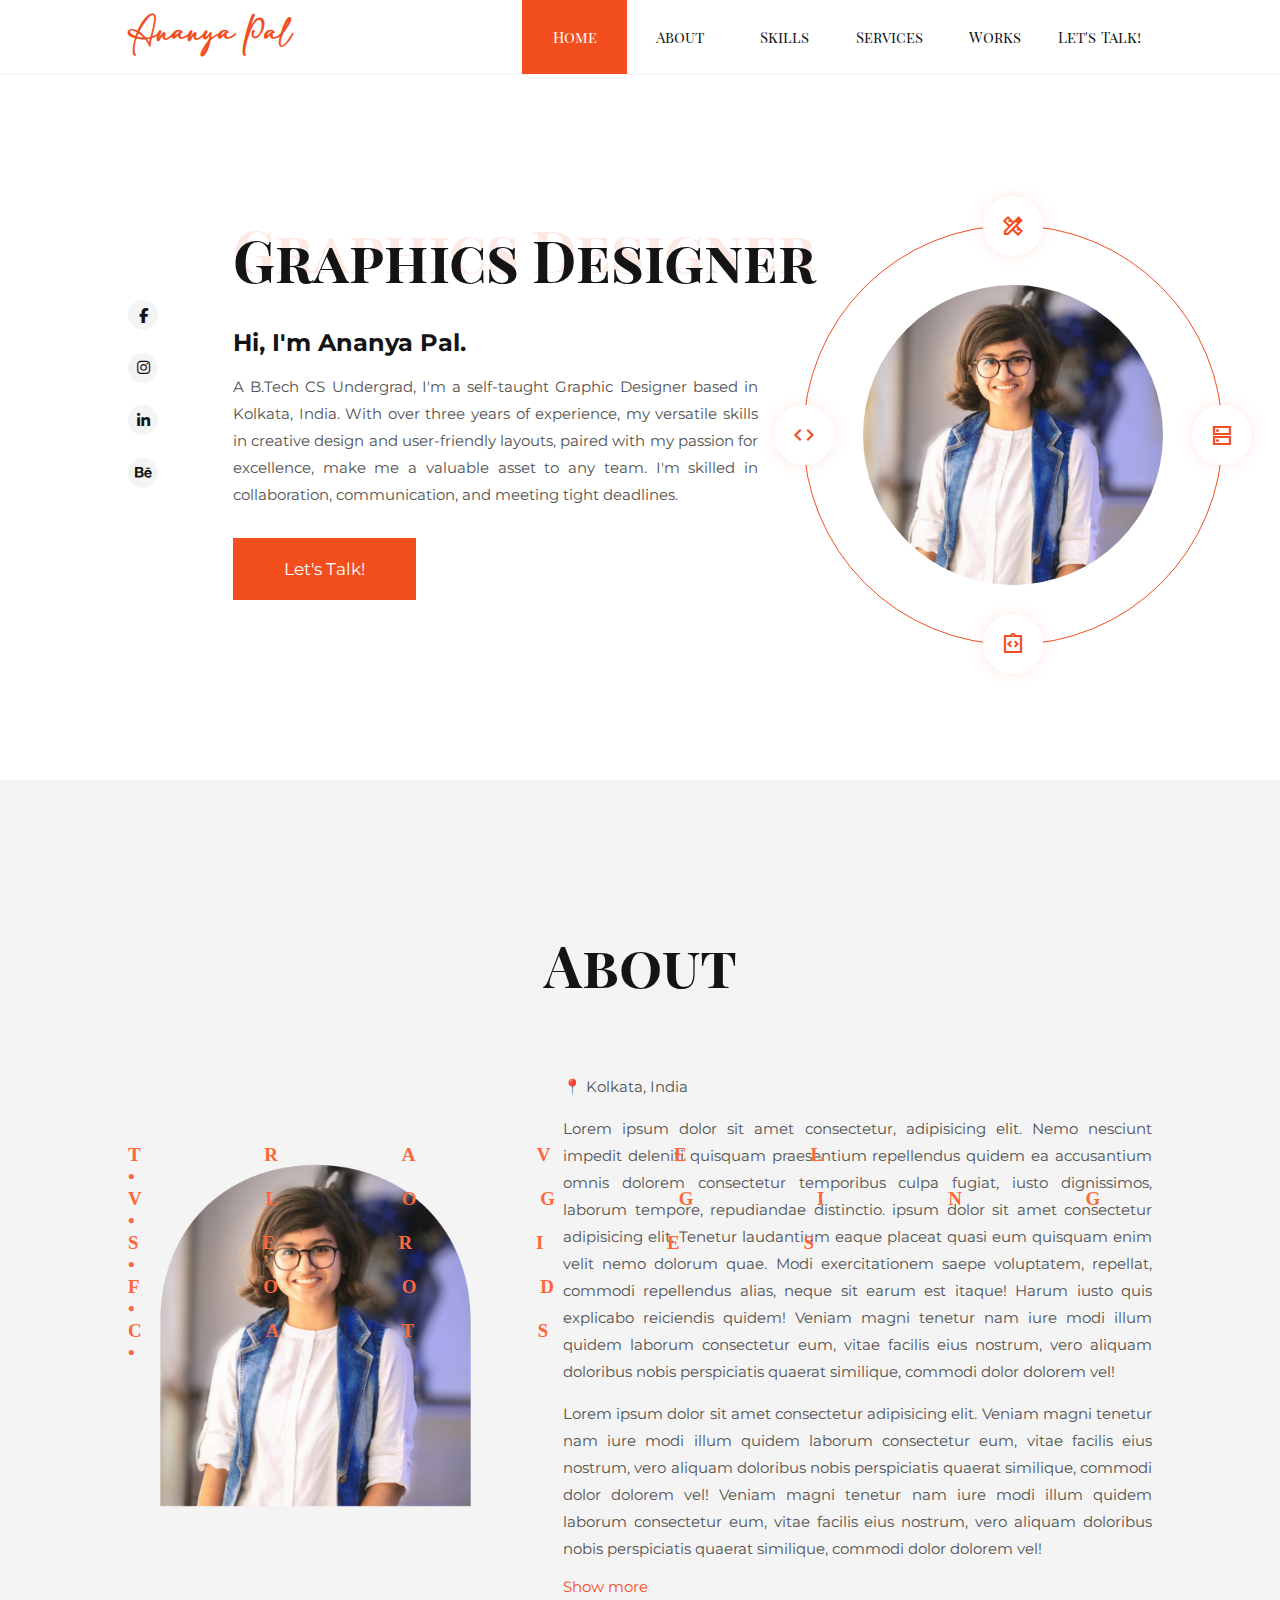
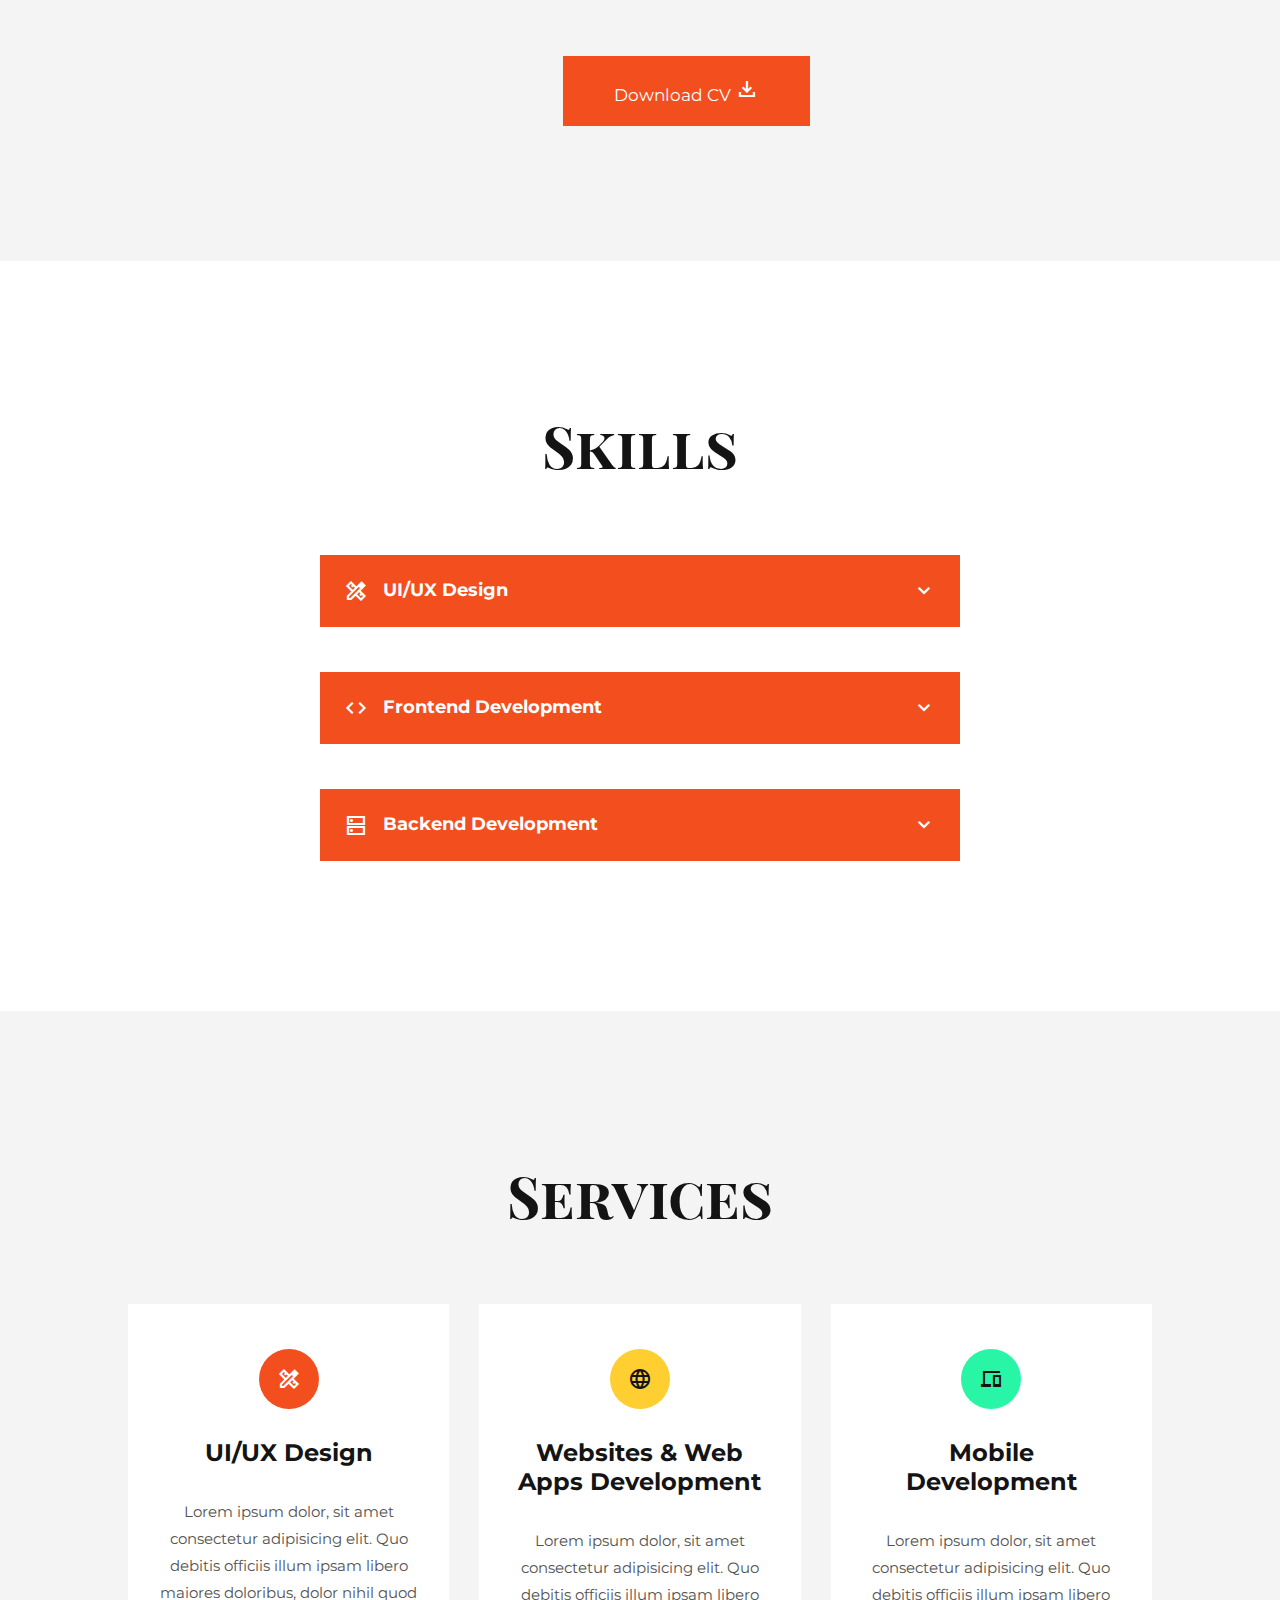
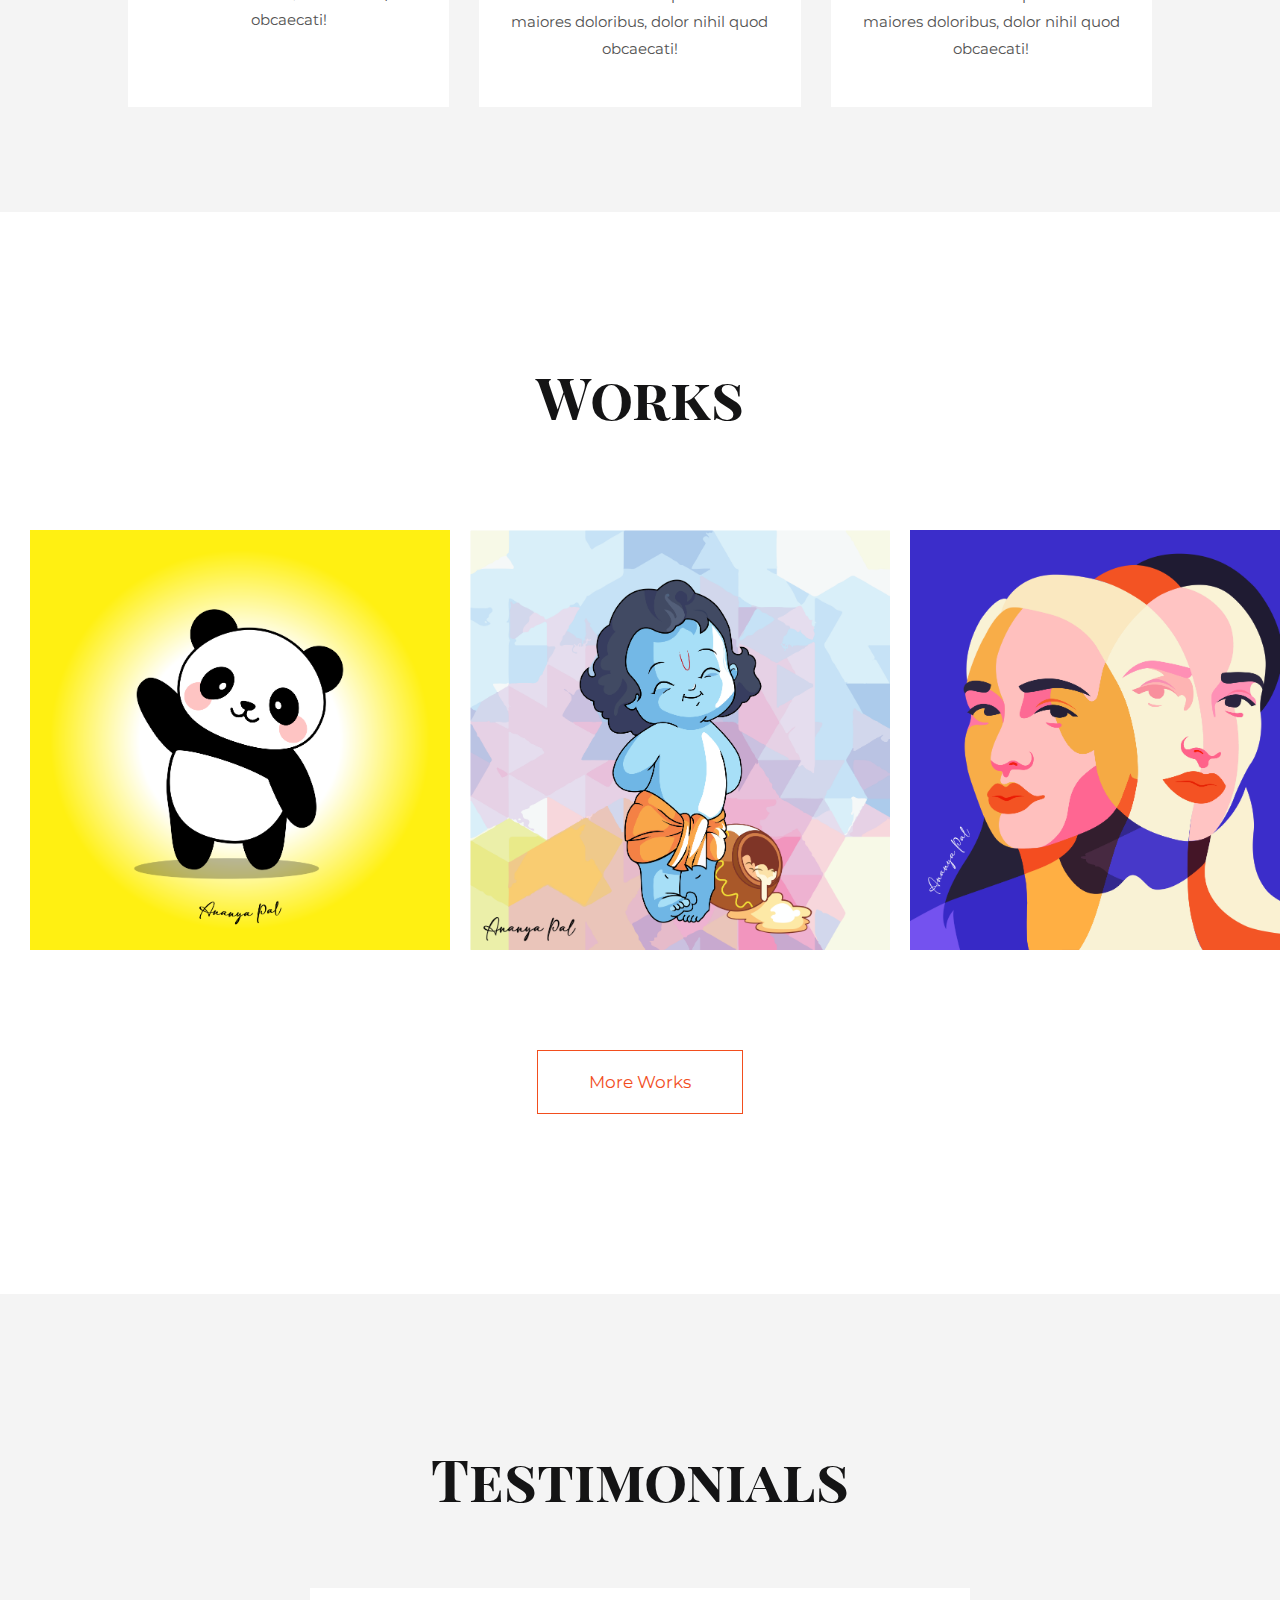
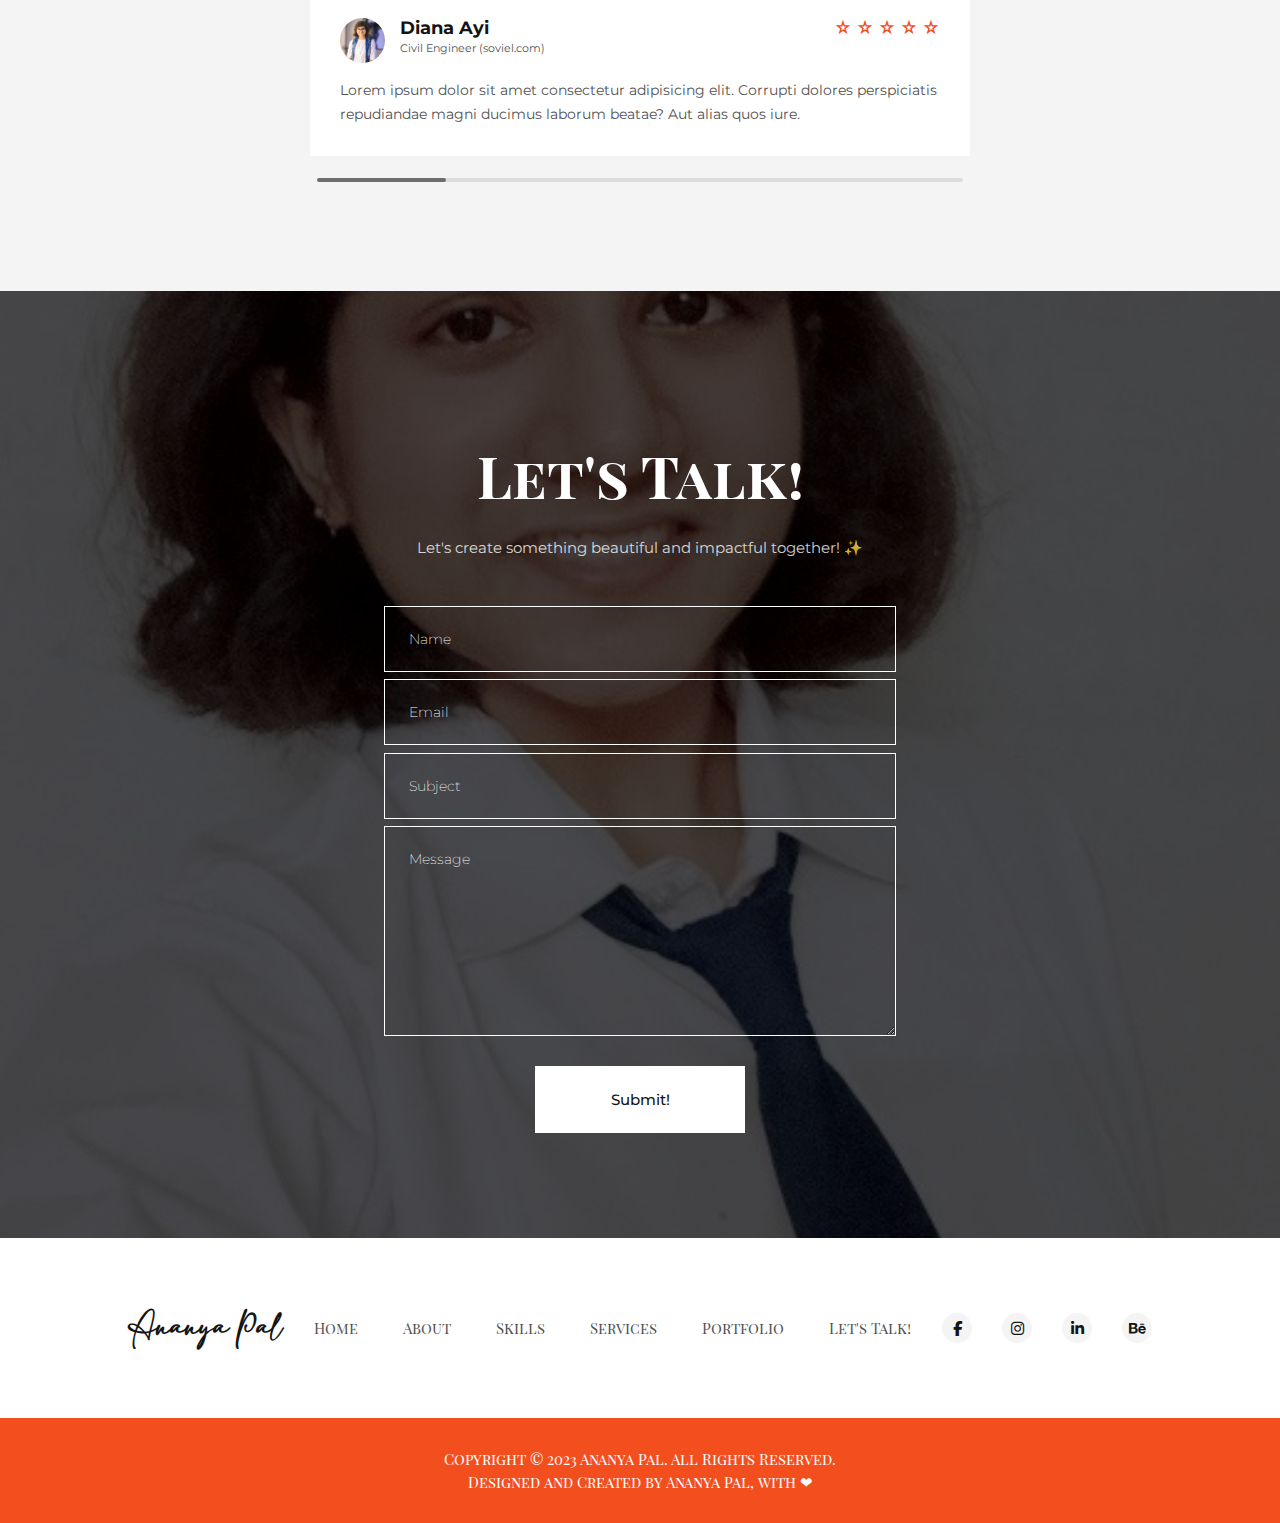
==== commit 1ed179c7: "h" ====
--- a/index.html
+++ b/index.html
@@ -343,54 +343,74 @@
     <h1>Works</h1>
     <div class="container">                    
         <div class="slide-container">
-            <div class="slide-image">
-                <img src="./images/2 FACE-ANANYA PAL-20.2.23-01.png" width=1500px height=1500px alt="">
-            </div>
-            <div class="slide-image">
-                <img src="./images/NIGHT- 16.12.2021 - Copy-02.png" width=1500px height=1500px alt="">
-            </div>
-            <div class="slide-image">
-                <img src="./images/Ananya Pal.png" width=1500px height=1500px alt="">
-            </div>
-            <div class="slide-image">
-                <img src="./images/ANANYA.jpg" width=1500px height=1500px alt="">
-            </div>
-            <div class="slide-image">
-                <img src="./images/Koala- 18.9.2021-01.png" width=1500px height=1500px alt="">
-            </div>
-            <div class="slide-image">
-                <img src="./images/me.jpg" width=1500px height=1500px alt="">
-            </div>
-            <div class="slide-image">
-                <img src="./images/Saptarshi-ANANYA PAL-01.png" width=1500px height=1500px alt="">
-            </div>
-            <div class="slide-image">
-                <img src="./images/Koala- 18.9.2021-01.png" width=1500px height=1500px alt="">
-            </div>
-            <div class="slide-image">
-                <img src="./images/2 FACE-ANANYA PAL-20.2.23-01.png" width=1500px height=1500px alt="">
-            </div>
-            <div class="slide-image">
-                <img src="./images/Ananya Pal-Org.jpeg" width=1500px height=1500px alt="">
-            </div>
-            <div class="slide-image">
-                <img src="./images/Ananya Pal.png" width=1500px height=1500px alt="">
-            </div>
-            <div class="slide-image">
-                <img src="./images/ANANYA.jpg" width=1500px height=1500px alt="">
-            </div>
-            <div class="slide-image">
-                <img src="./images/Koala- 18.9.2021-01.png" width=1500px height=1500px alt="">
-            </div>
-            <div class="slide-image">
-                <img src="./images/me.jpg" width=400px height=400px alt="">
-            </div>
-            <div class="slide-image">
-                <img src="./images/Saptarshi-ANANYA PAL-01.png" width=400px height=400px alt="">
-            </div>
-            <div class="slide-image">
-                <img src="./images/Koala- 18.9.2021-01.png" width=400px height=400px alt="">
-            </div>
+            
+            <div class="slide-image">
+                <img src="./images/1. PANDA- 07.12.21-01.png" width=1500px height=1500px alt="">
+            </div>
+            <div class="slide-image">
+                <img src="./images/2. KRISHNA-30.8.21-01.png" width=1500px height=1500px alt="">
+            </div>
+            <div class="slide-image">
+                <img src="./images/3. 2 FACE-ANANYA PAL-20.2.23-01.png" width=1500px height=1500px alt="">
+            </div>
+            <div class="slide-image">
+                <img src="./images/4. Scenary- 9.12.21-02.png" width=1500px height=1500px alt="">
+            </div>
+            <div class="slide-image">
+                <img src="./images/5. INDEPENDENT GIRL- 21.9.21-02.png" width=1500px height=1500px alt="">
+            </div>
+            <div class="slide-image">
+                <img src="./images/6. SKY ROSE IMG TRACE- 20.1.22-01.png" width=1500px height=1500px alt="">
+            </div>
+            <div class="slide-image">
+                <img src="./images/7. NIGHT- 16.12.2021 - Copy-02.png" width=1500px height=1500px alt="">
+            </div>
+            <div class="slide-image">
+                <img src="./images/8. Koala- 18.9.2021-01.png" width=1500px height=1500px alt="">
+            </div>
+            <div class="slide-image">
+                <img src="./images/9. SQUID GAME - 24.10.21-02.png" width=1500px height=1500px alt="">
+            </div>
+            <div class="slide-image">
+                <img src="./images/10. Saptarshi-ANANYA PAL-01.png" width=1500px height=1500px alt="">
+            </div>
+            <div class="slide-image">
+                <img src="./images/11. Fathers's Day-02.png" width=1500px height=1500px alt="">
+            </div>            
+            <div class="slide-image">
+                <img src="./images/1. PANDA- 07.12.21-01.png" width=1500px height=1500px alt="">
+            </div>
+            <div class="slide-image">
+                <img src="./images/2. KRISHNA-30.8.21-01.png" width=1500px height=1500px alt="">
+            </div>
+            <div class="slide-image">
+                <img src="./images/3. 2 FACE-ANANYA PAL-20.2.23-01.png" width=1500px height=1500px alt="">
+            </div>
+            <div class="slide-image">
+                <img src="./images/4. Scenary- 9.12.21-02.png" width=1500px height=1500px alt="">
+            </div>
+            <div class="slide-image">
+                <img src="./images/5. INDEPENDENT GIRL- 21.9.21-02.png" width=1500px height=1500px alt="">
+            </div>
+            <div class="slide-image">
+                <img src="./images/6. SKY ROSE IMG TRACE- 20.1.22-01.png" width=1500px height=1500px alt="">
+            </div>
+            <div class="slide-image">
+                <img src="./images/7. NIGHT- 16.12.2021 - Copy-02.png" width=1500px height=1500px alt="">
+            </div>
+            <div class="slide-image">
+                <img src="./images/8. Koala- 18.9.2021-01.png" width=1500px height=1500px alt="">
+            </div>
+            <div class="slide-image">
+                <img src="./images/9. SQUID GAME - 24.10.21-02.png" width=1500px height=1500px alt="">
+            </div>
+            <div class="slide-image">
+                <img src="./images/10. Saptarshi-ANANYA PAL-01.png" width=1500px height=1500px alt="">
+            </div>
+            <div class="slide-image">
+                <img src="./images/11. Fathers's Day-02.png" width=1500px height=1500px alt="">
+            </div>
+
         </div>
     </div>
     <center><a href="./works.html" target="_blank" class="btn btn-primary">More Works</a></center>
--- a/style.css
+++ b/style.css
@@ -563,7 +563,7 @@
     padding-bottom: 10rem;
 }
 section.recent-work .container {
-    height: 400px;
+    height: 500px;
     margin: auto;
     position: relative;
     width: 100%;
@@ -575,16 +575,16 @@
 
 section.recent-work .slide-container {
     display: flex;
-    width: calc(450px *18);
-    gap: 13rem;
-    animation: scroll 20s linear infinite;
+    width: calc(650px *22);
+    gap: 16rem;
+    animation: scroll 40s linear infinite;
 }
 @keyframes scroll {
     0% {
         transform: translateX(0);
     }
     100% {
-        transform: translateX(calc(-250px*9));
+        transform: translateX(calc(-250px*14));
     }
 }
 
@@ -593,18 +593,18 @@
     width: 200px;
     display: flex;
     align-items: center;
-    padding: 10px;
+    padding: 30px;
     perspective: 100px;
 }
 
 section.recent-work img {
-    width: 200%;
-    height: 200%;
+    width: 300%;
+    height: 300%;
     transition: transform 1s;
 }
 
 section.recent-work img:hover {
-    transform: translateZ(10px);
+    transform: translateZ(4px);
 }
 
 section.recent-work .btn {
@@ -1028,6 +1028,50 @@
         text-align: center;
         margin: 1.4rem 0 2rem;
     }
+    section.recent-work .container {
+        height: 400px;
+        margin: auto;
+        position: relative;
+        width: 100%;
+        display: grid;
+        place-items: center;
+        overflow: hidden;
+        margin-top: -1rem;    
+    }
+    
+    section.recent-work .slide-container {
+        display: flex;
+        width: calc(450px *22);
+        gap: 12rem;
+        animation: scroll 40s linear infinite;
+    }
+    @keyframes scroll {
+        0% {
+            transform: translateX(0);
+        }
+        100% {
+            transform: translateX(calc(-250px*16));
+        }
+    }
+    
+    section.recent-work .slide-container .slide-image {
+        height: 200px;
+        width: 200px;
+        display: flex;
+        align-items: center;
+        padding: 30px;
+        perspective: 100px;
+    }
+    
+    section.recent-work img {
+        width: 250%;
+        height: 250%;
+        transition: transform 1s;
+    }
+    
+    section.recent-work img:hover {
+        transform: translateZ(3px);
+    }
     
 
 
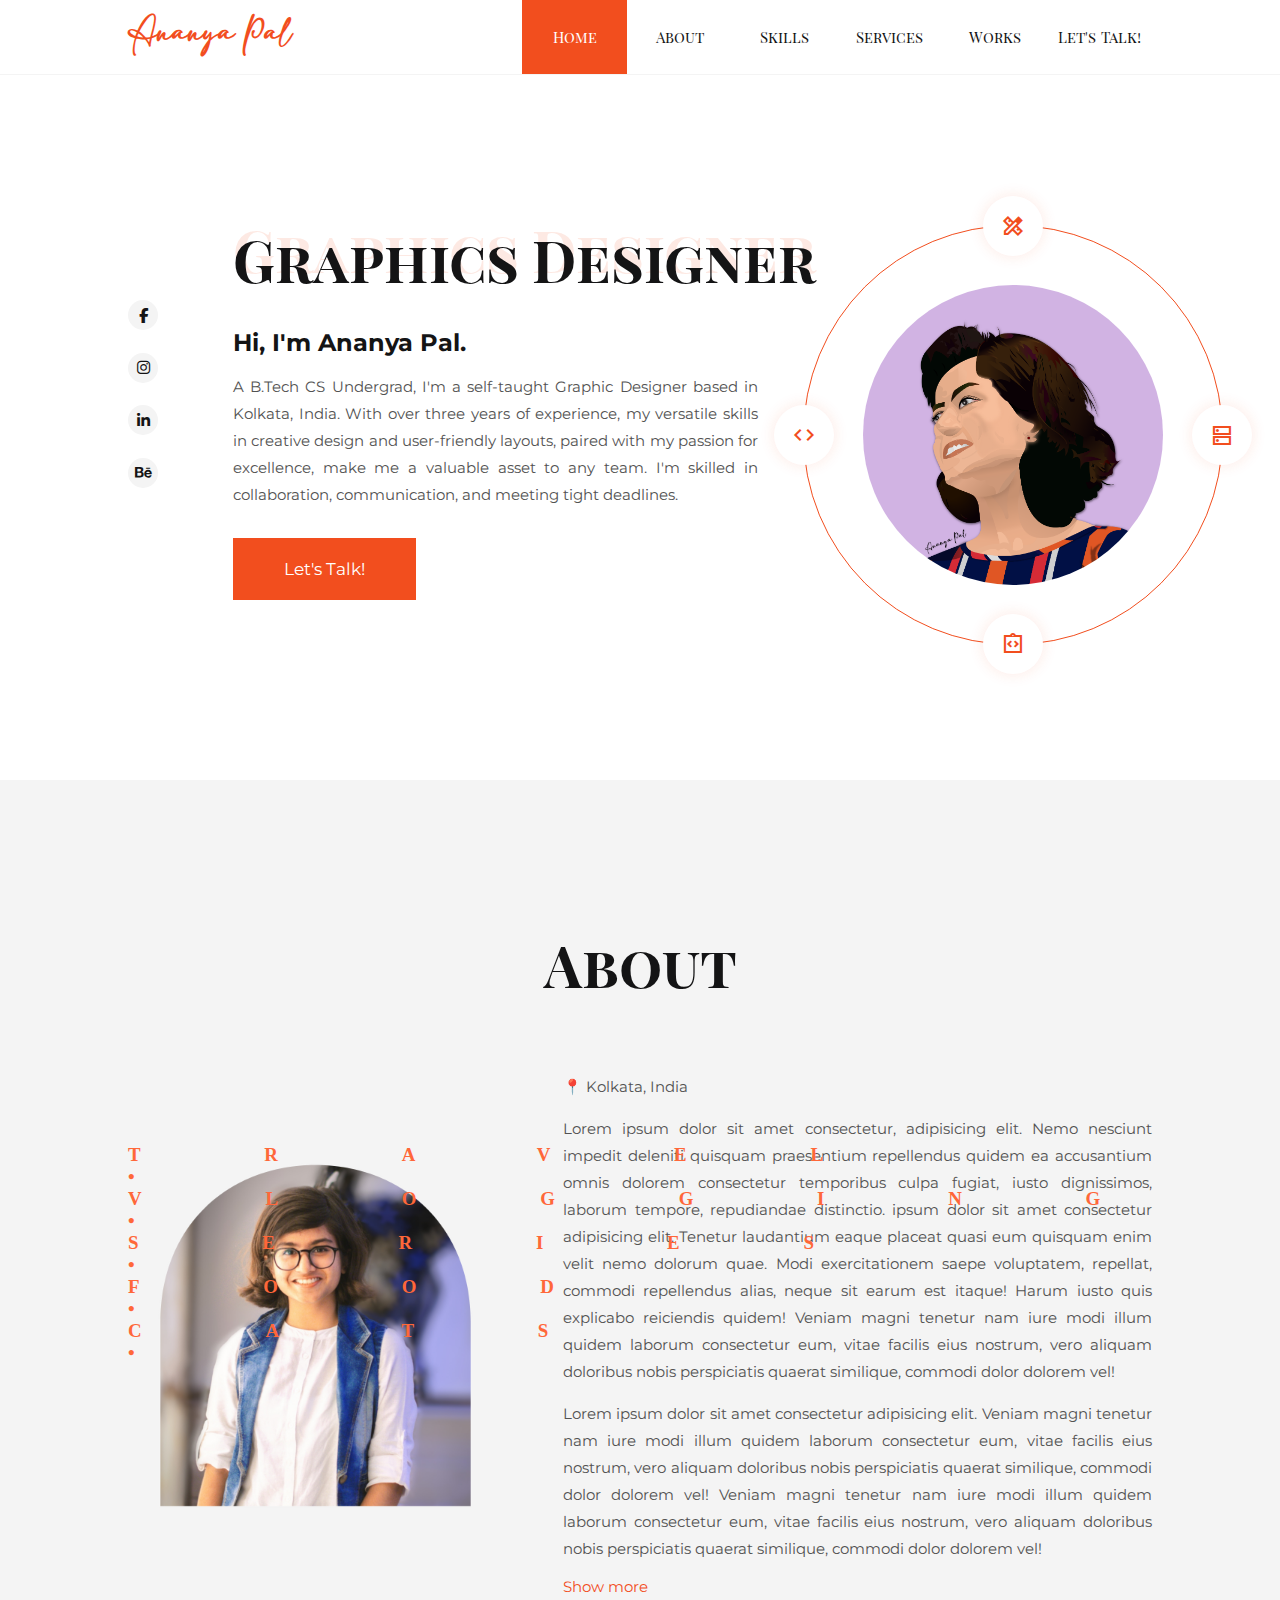
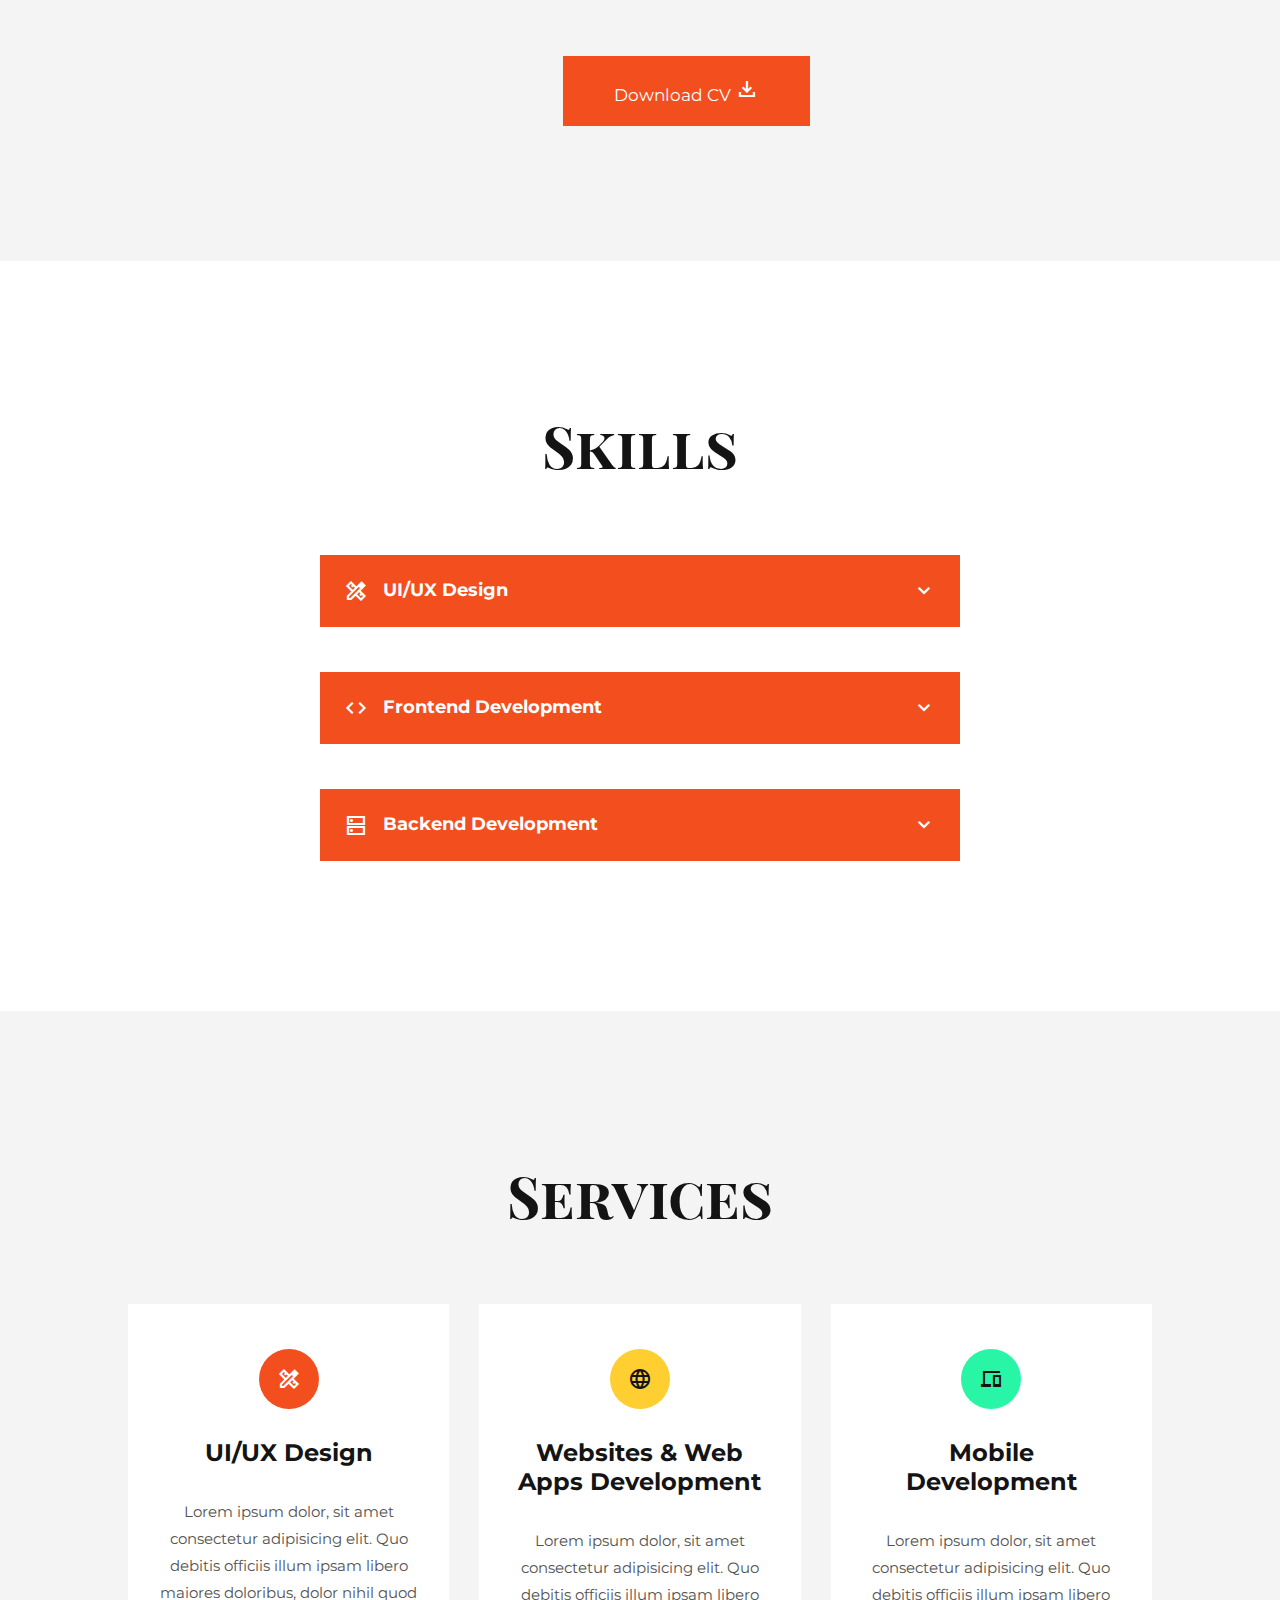
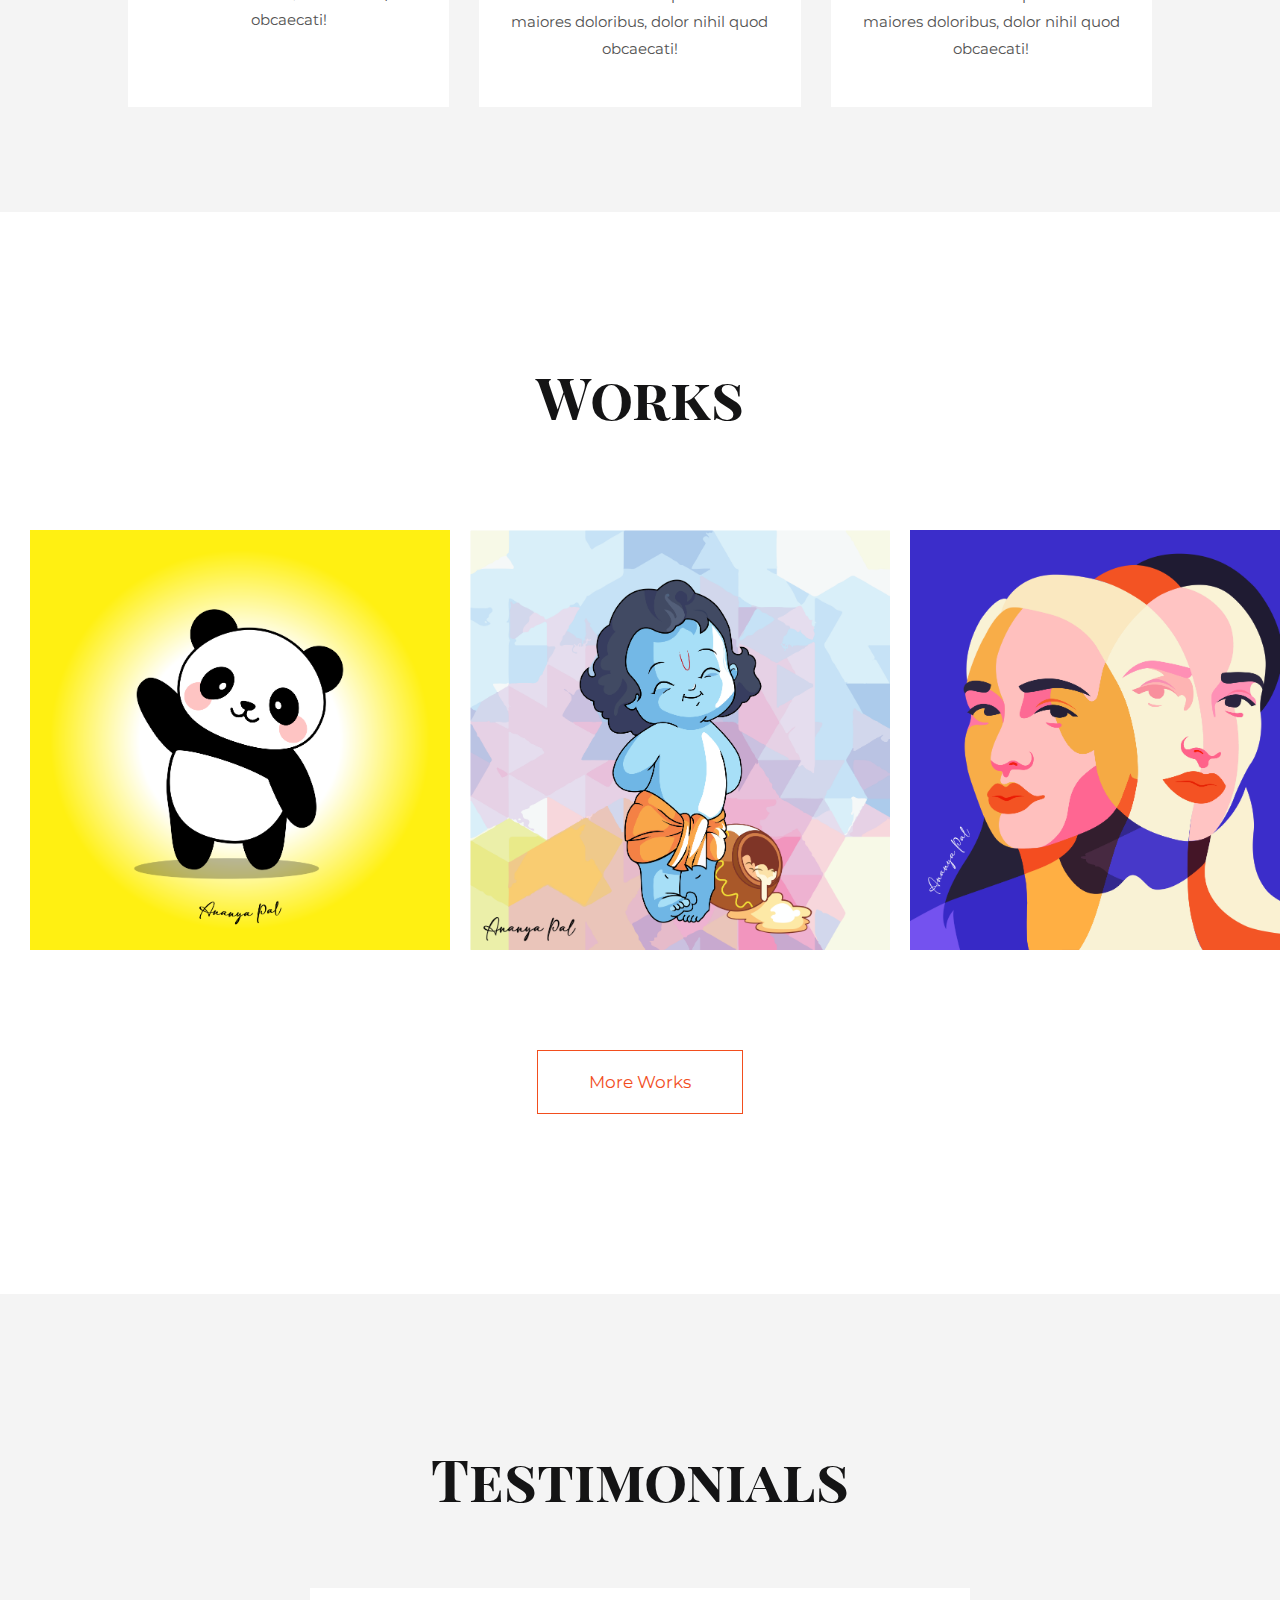
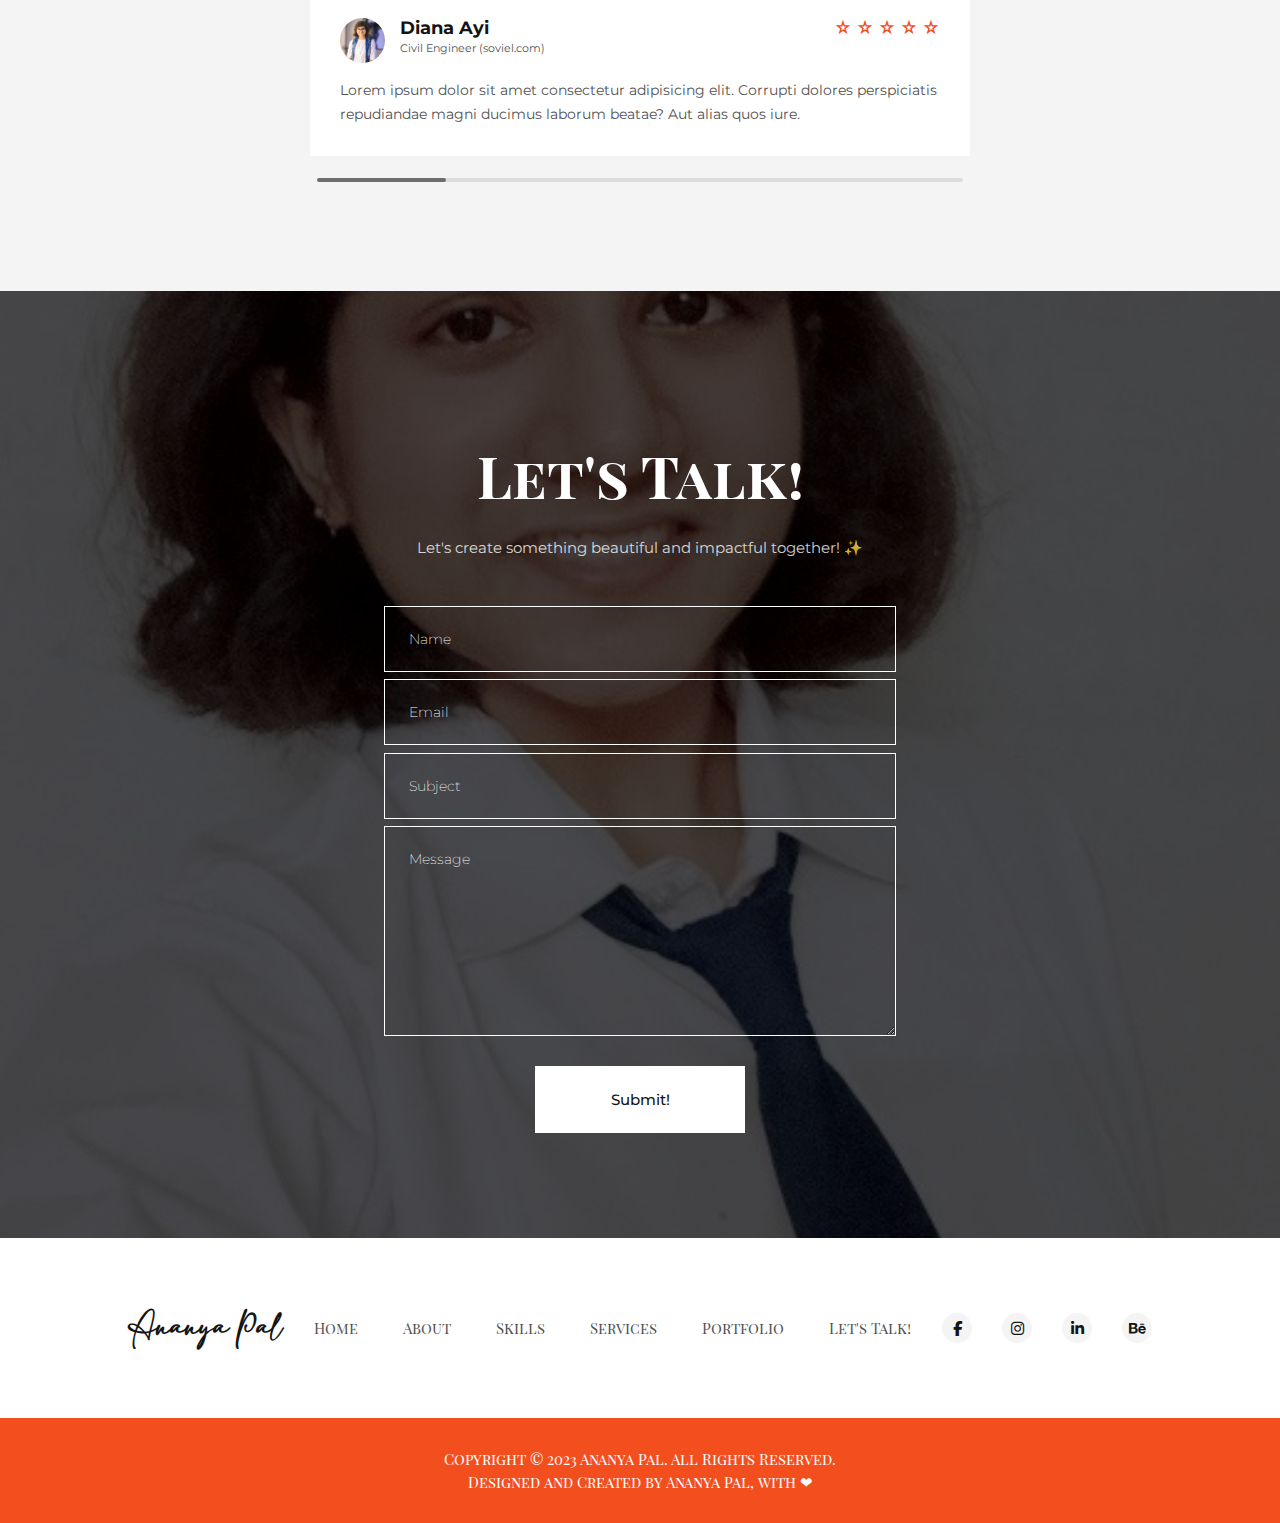
==== commit a2a3d3c3: "VECTOR DONE!" ====
--- a/index.html
+++ b/index.html
@@ -8,7 +8,7 @@
     <meta charset="UTF-8">
     <meta http-equiv="X-UA-Compatible" content="IE=edge">
     <meta name="viewport" content="width=device-width, initial-scale=1.0">
-    <title>Ananya Pal - Portfolio</title>
+    <title>Ananya Pal | Portfolio</title>
 
     <!-- MATERIAL ICONS CDN -->
     <link rel="stylesheet" href="https://fonts.googleapis.com/css2?family=Material+Symbols+Sharp" />
@@ -32,6 +32,9 @@
 
     <!-- SWIPER JS -->
     <link rel="stylesheet"  href="https://cdn.jsdelivr.net/npm/swiper@9/swiper-bundle.min.css"/>
+
+    <meta name="google-site-verification" content="zVTnQjhH_XWD5jCpDXAWyIAwJhS4j6qjb4-WhaBvA-A" />
+    
 </head>
 <body>
     
@@ -95,7 +98,7 @@
                     <span class="material-symbols-sharp">integration_instructions</span>
                 </div>
                 <div class="inner-circle">
-                    <img src="./images/Ananya Pal-Org.jpeg" alt="meow">
+                    <img src="./Vector-ANANYA PAL-30.4.23-03.png" alt="meow">
                 </div>
             </div>
         </div>
